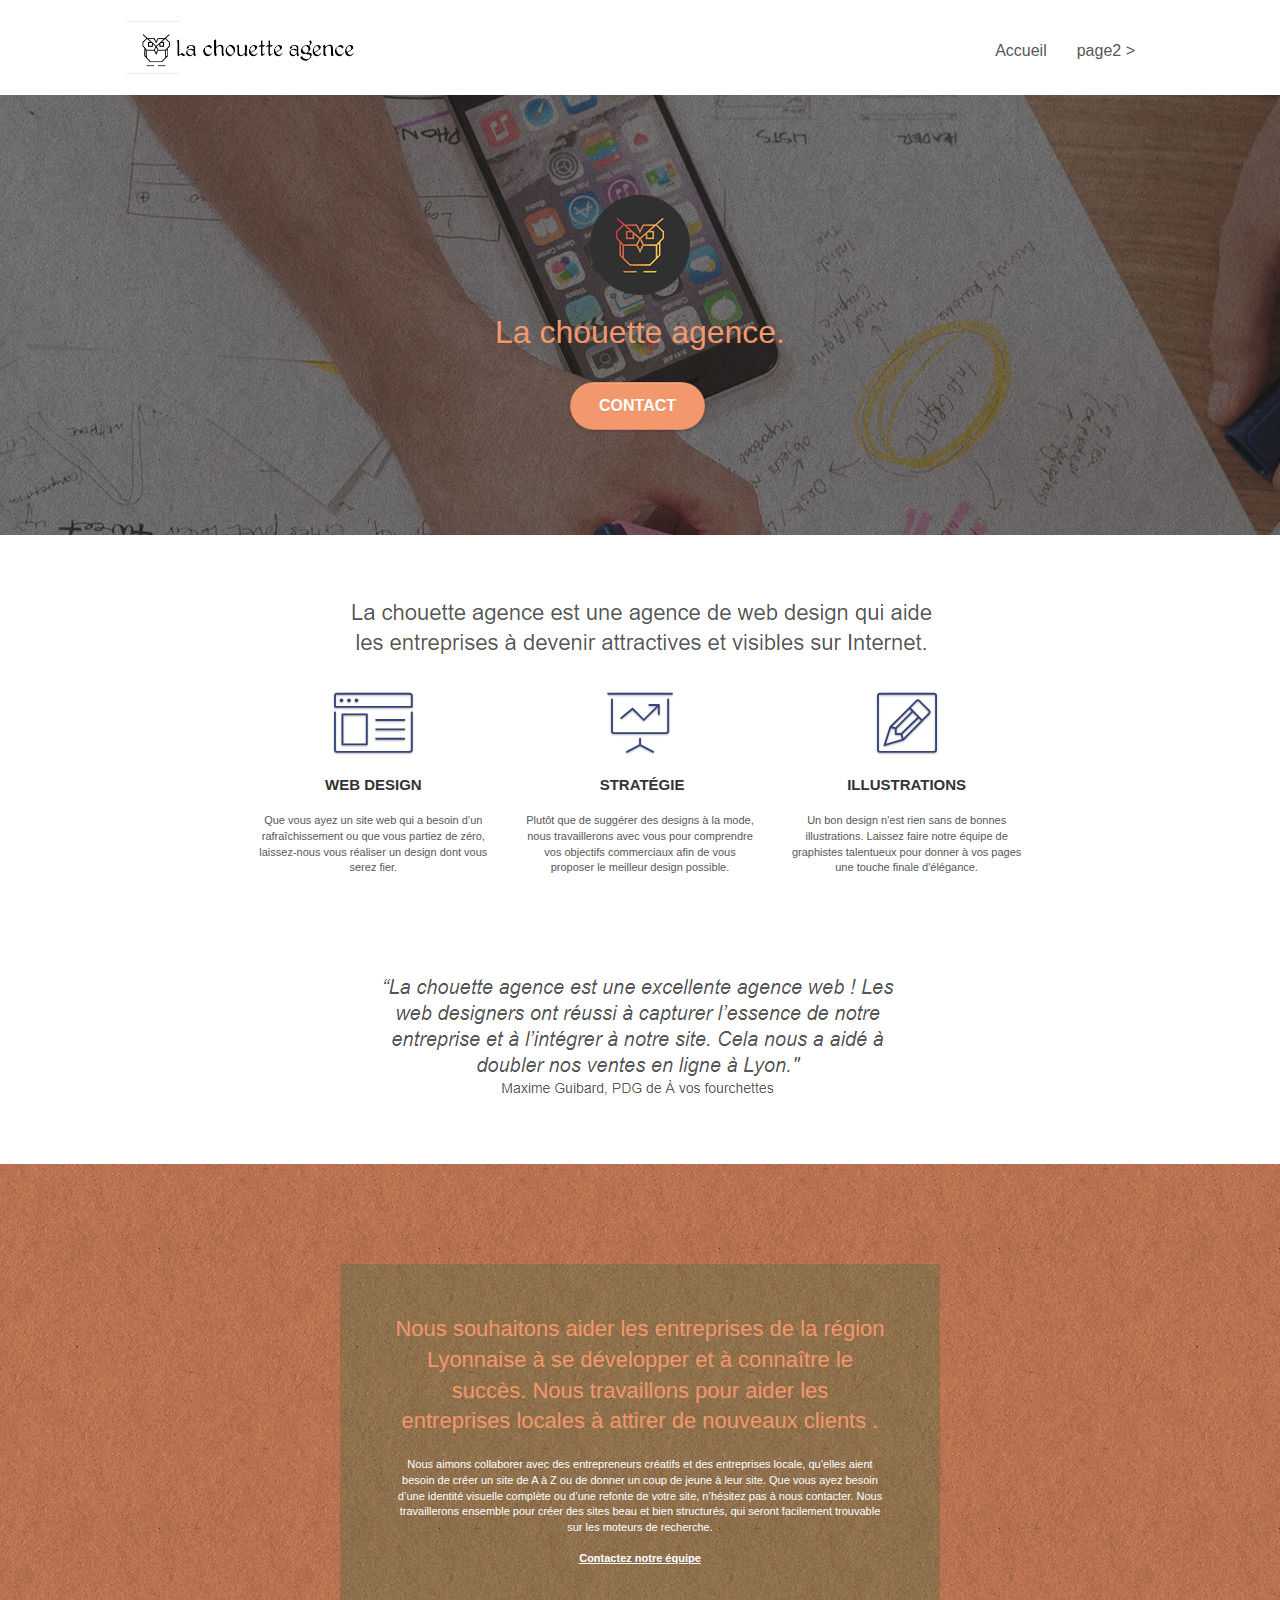
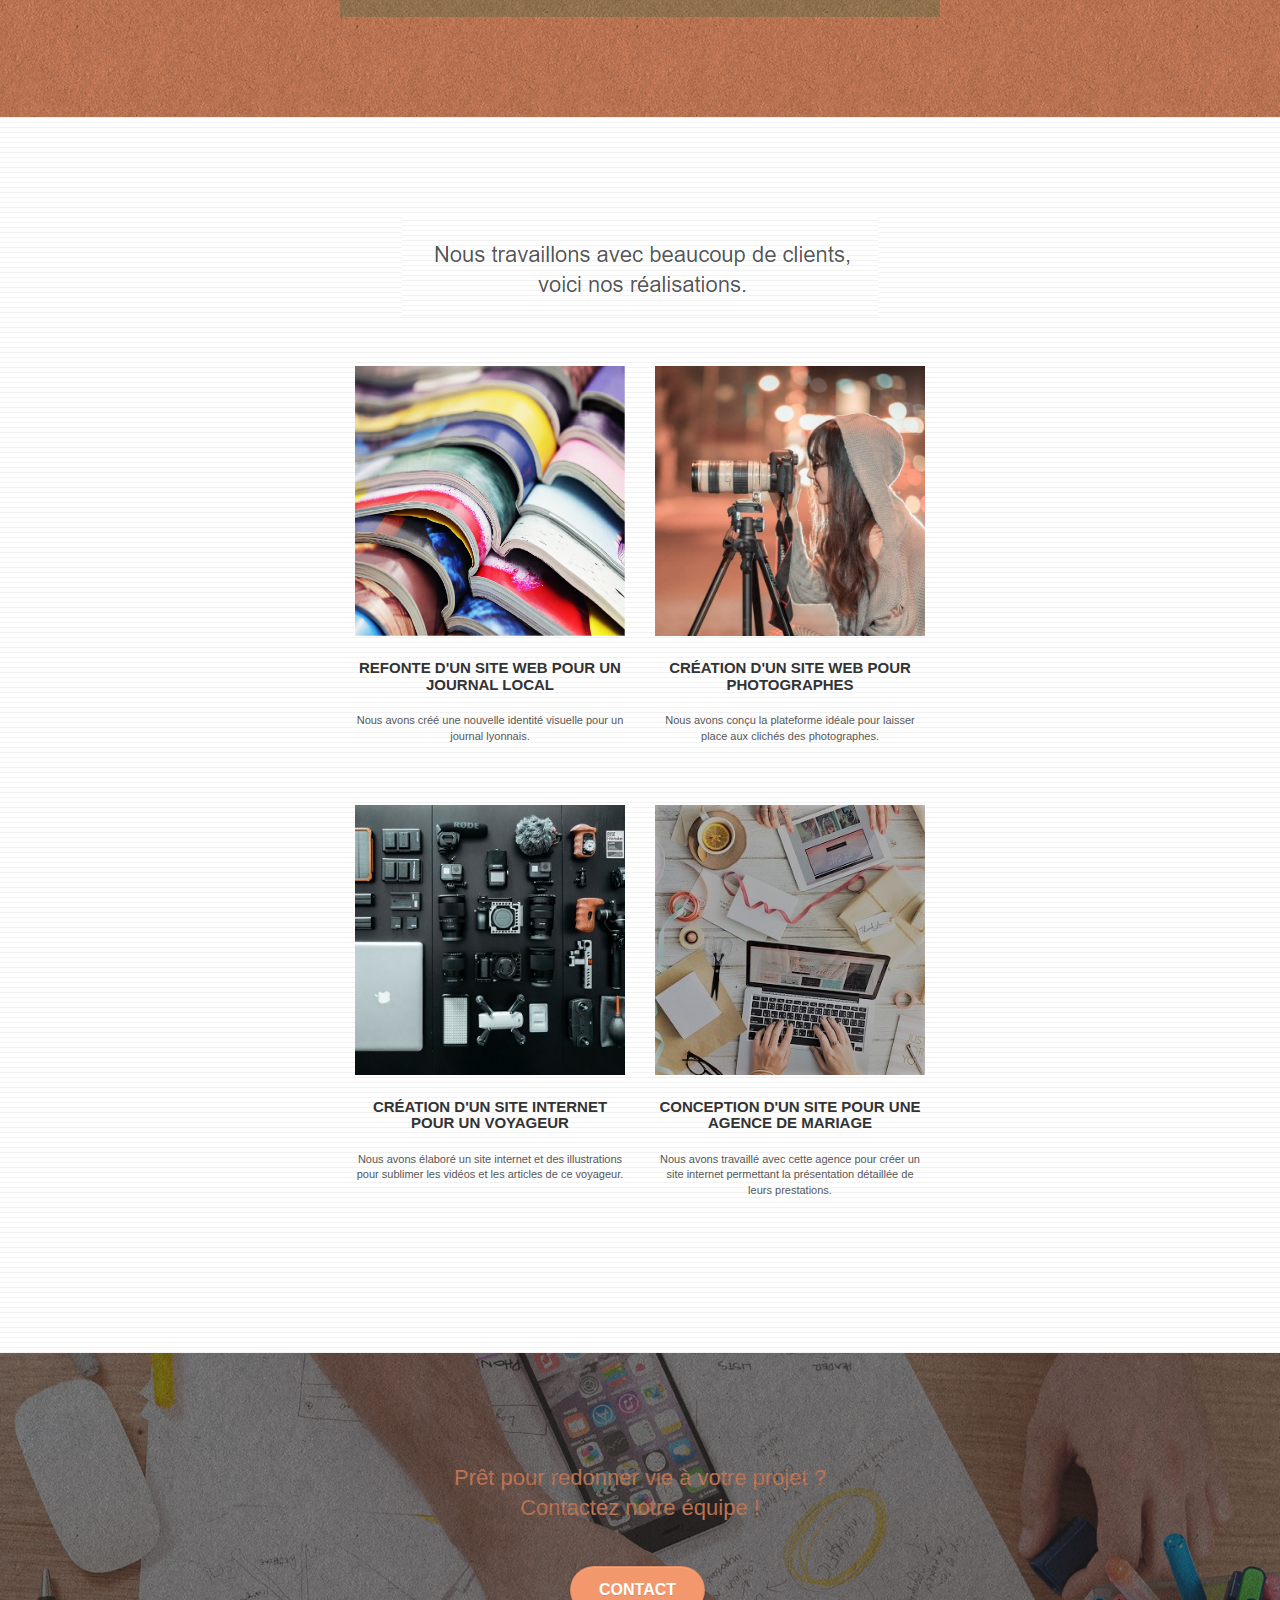
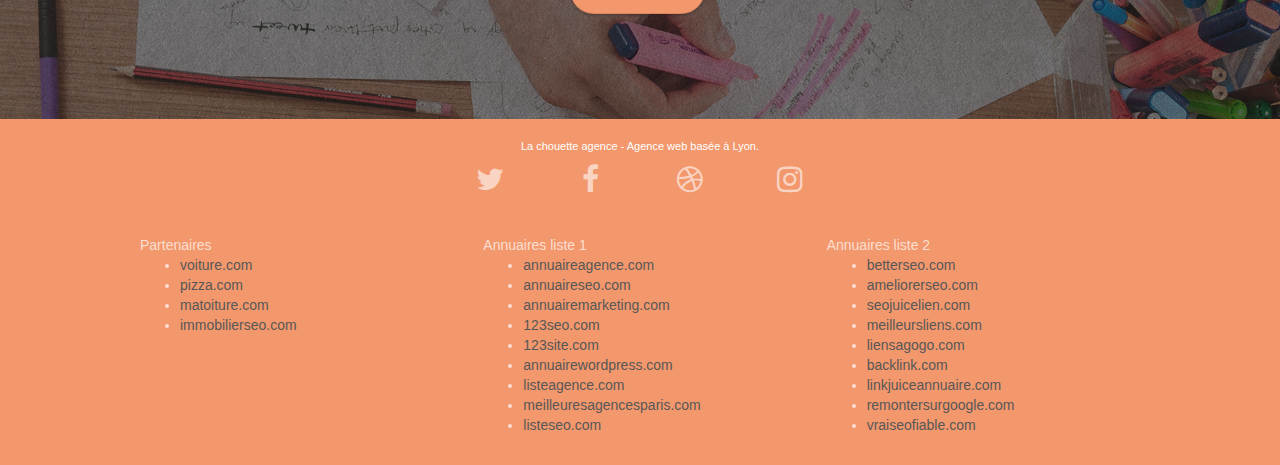
==== index.html @ 8eb80b8b "initial" ====
<!doctype html>
<html lang="Default">
<head>
    <meta charset="utf-8">
    <meta name="keywords" content="seo, google, site web, site internet, agence design paris, agence design, agence design,agence design,agence design,agence design,agence design,agence design,agence design,agence design">
    <meta name="description" content="">
    <meta name="viewport" content="width=device-width, initial-scale=1.0, viewport-fit=cover">
    <link rel="shortcut icon" type="image/png" href="favicon.jpg">
    
	<link rel="stylesheet" type="text/css" href="./css/bootstrap.css">
	<link rel="stylesheet" type="text/css" href="style.css">
	<link rel="stylesheet" type="text/css" href="./css/font-awesome.css">
	<link rel="stylesheet" type="text/css" href="./css/et-line.css">
	
    
	<script src="./js/jquery-2.1.0.js"></script>
	<script src="./js/bootstrap.js"></script>
	<script src="./js/blocs.js"></script>
	<script src="./js/jquery.touchSwipe.js" defer></script>
	<script src="./js/gmaps.js"></script>

    <title>.</title>

    
<!-- Analytics -->
 
<!-- Analytics END -->
    
</head>
<body>
<!-- Principal conteneur -->
<div class="page-container">
    
<!-- bloc-0 -->
<div class="bloc bgc-white l-bloc " id="bloc-0">
	<div class="container bloc-sm">

		<nav class="navbar row">
			<div class="navbar-header">
				<div class="keywords" style="color:#cccccc;font-size:1px;">Agence web à paris, stratégie web, web design, illustrations, design de site web, site web, web, internet, site internet, site</div>
				<a class="navbar-brand" href="index.html"><img src="img/la-chouette-agence.png" alt="paris web design logo agence web meilleure agence" height="40" /></a>
				<div class="keywords" style="color:#cccccc;font-size:1px;">Agence web à paris, stratégie web, web design, illustrations, design de site web, site web, web, internet, site internet, site</div>
				<button id="nav-toggle" type="button" class="ui-navbar-toggle navbar-toggle" data-toggle="collapse" data-target=".navbar-1">
					<span class="sr-only">Toggle navigation</span><span class="icon-bar"></span><span class="icon-bar"></span><span class="icon-bar"></span>
				</button>
			</div>
			<div class="collapse navbar-collapse navbar-1 special-dropdown-nav">
				<ul class="site-navigation nav navbar-nav">
					<li>
						<a href="index.html">Accueil</a>
					</li>
					<li>
					</li>
					<li>
						<a href="page2.html">page2 &gt;</a>
					</li>
				</ul>
			</div>
		</nav>
	</div>
</div>
<!-- bloc-0 END -->

<!-- bloc-1-presentation -->
<div class="bloc bgc-dark-slate-blue bg-banniere d-bloc bg-t-edge bloc-bg-texture texture-paper b-parallax" id="bloc-1-hero">
	<div class="container bloc-lg">
		<div class="row tight-width-whitespace">
			<div class="col-sm-12">
				<img src="img/logo.png" class="center-block image-resize-mode" width="100" alt="La chouette agence, agence web paris, création logo paris" />
				<h1 class="text-center hero-bloc-text tc-white ">
					La chouette agence.
				</h1>
				<div class="text-center">
					<a href="page2.html" class="btn btn-lg btn-clean btn-rd cta-hero btn-atomic-tangerine" id="cta-hero">Contact</a>
				</div>
			</div>
		</div>
	</div>
</div>
<!-- bloc-1-presentation END -->

<!-- bloc-2-services -->
<div class="bloc bgc-white l-bloc" id="bloc-2-services">
	<div class="container bloc-md">
		<div class="row">
			<div class="col-sm-12 text-center">
				<img alt="agence web, agence web paris, web design paris, stratégie web" src="img/title.png" />
			</div>
		</div>
		<div class="row voffset-lg med-width-whitespace">
			<div class="col-sm-4">
				<div class="text-center">
					<span class="et-icon-browser sm-shadow icon-dark-slate-blue icons icon-lg"></span>
				</div>
				<h3 class="mg-md text-center">
					Web design
				</h3>
				<p class="text-center ">
					Que vous ayez un site web qui a besoin d&rsquo;un rafraîchissement ou que vous partiez de zéro, laissez-nous vous réaliser un design dont vous serez fier.
				</p>
			</div>
			<div class="col-sm-4">
				<div class="text-center">
					<span class="et-icon-presentation sm-shadow icon-dark-slate-blue icons icon-lg"></span>
				</div>
				<h3 class="mg-md text-center">
					&nbsp;Stratégie
				</h3>
				<p class="text-center ">
					Plutôt que de suggérer des designs à la mode, nous travaillerons avec vous pour comprendre vos objectifs commerciaux afin de vous proposer le meilleur design possible.<br>
				</p>
			</div>
			<div class="col-sm-4">
				<div class="text-center">
					<span class="et-icon-edit sm-shadow icon-dark-slate-blue icons icon-lg"></span>
				</div>
				<h3 class="mg-md text-center">
					Illustrations
				</h3>
				<p class="text-center ">
					Un bon design n'est rien sans de bonnes illustrations. Laissez faire notre équipe de graphistes talentueux pour donner à vos pages une touche finale d'élégance.
				</p>
			</div>
		</div>
		<div class="row voffset-lg voffset">
			<div class="col-xs-12 col-md-8 col-md-offset-2 text-center">
				<img alt="agence web, agence web paris, web design paris, stratégie web" src="img/citation.png" />

			</div>
		</div>
	</div>
</div>
<!-- bloc-2-services END -->

<!-- bloc-3-what-i-do -->
<div class="bloc tc-white bgc-atomic-tangerine bg-presentation d-bloc bloc-bg-texture texture-paper b-parallax" id="bloc-3-what-i-do">
	<div class="container bloc-lg">
		<div class="row tight-width-whitespace black-background">
			<div class="col-sm-12">
				<h2 class="mg-md text-center tc-white">
					Nous souhaitons aider les entreprises de la région Lyonnaise à se développer et à connaître le succès. Nous travaillons pour aider les entreprises locales à attirer de nouveaux clients .<br>
				</h2>
				<p class="text-center white">
					Nous aimons collaborer avec des entrepreneurs créatifs et des entreprises locale, qu’elles aient besoin de créer un site de A à Z ou de donner un coup de jeune à leur site. Que vous ayez besoin d’une identité visuelle complète ou d’une refonte de votre site, n’hésitez pas à nous contacter. Nous travaillerons ensemble pour créer des sites beau et bien structurés, qui seront facilement trouvable sur les moteurs de recherche. <br><br><a class="ltc-white bold-link" href="page2.html">Contactez notre équipe</a><br>
				</p>
			</div>
		</div>
	</div>
</div>
<!-- bloc-3-what-i-do END -->

<!-- bloc-4-portfolio -->
<div class="bloc bgc-white bg-lines-h2-bg bg-repeat l-bloc" id="bloc-4-portfolio">
	<div class="container bloc-lg">
		<div class="row">
			<div class="col-sm-12 text-center">
				<img alt="agence web, agence web paris, web design paris, stratégie web" src="img/title2.png" />
			</div>
		</div>
		<div class="row tight-width-whitespace portfolio-row">
			<div class="col-sm-6">
				<a href="#" data-lightbox="img/1.jpg" data-gallery-id="gallery-1" data-caption="Refonte d'un site web pour un journal local" data-frame="snapshot-lb"><img src="img/1.jpg" alt="paris web design logo agence web meilleure agence et refonte site web journal" class="img-responsive portfolio-thumb" /></a>
				<h3 class="mg-md text-center">
					Refonte d'un site web pour un journal local
				</h3>
				<p class="text-center">
					Nous avons créé une nouvelle identité visuelle pour un journal lyonnais.
				</p>
			</div>
			<div class="col-sm-6">
				<a href="#" data-lightbox="img/2.jpg" data-gallery-id="gallery-1" data-caption="Création d'un site web pour photographes" data-frame="snapshot-lb"><img src="img/2.jpg" class="img-responsive portfolio-thumb" alt="paris web design logo agence web meilleure agence, Création d'un site web pour photographes" /></a>
				<h3 class="mg-md text-center">
					Création d'un site web pour photographes
				</h3>
				<p class="text-center">
					Nous avons conçu la plateforme idéale pour laisser place aux clichés des photographes.
				</p>
			</div>
		</div>
		<div class="row tight-width-whitespace portfolio-row">
			<div class="col-sm-6">
				<a href="#" data-lightbox="img/3.bmp" data-gallery-id="gallery-1" data-caption="Création d'un site internet pour un voyageur" data-frame="snapshot-lb"><img src="img/3.bmp" class="img-responsive portfolio-thumb" alt="paris web design logo agence web meilleure agence, Création d'un site web pour voyageur"/></a>
				<h3 class="mg-md text-center">
					Création d'un site internet pour un voyageur
				</h3>
				<p class="text-center">
					Nous avons élaboré un site internet et des illustrations pour sublimer les vidéos et les articles de ce voyageur.
				</p>
			</div>
			<div class="col-sm-6">
				<a href="#" data-lightbox="img/4.bmp" data-gallery-id="gallery-1" data-caption="Conception d'un site pour une agence de mariage" data-frame="snapshot-lb"><img src="img/4.bmp" class="img-responsive portfolio-thumb" alt="paris web design logo agence web meilleure agence, Création d'un site web pour agence de mariage" /></a>
				<h3 class="mg-md text-center">
					Conception d'un site pour une agence de mariage
				</h3>
				<p class="text-center">
					Nous avons travaillé avec cette agence pour créer un site internet permettant la présentation détaillée de leurs prestations.
				</p>
			</div>
		</div>
	</div>
</div>
<!-- bloc-4-portfolio END -->

<!-- bloc-5-cta -->
<div class="bloc bgc-dark-slate-blue bg-banniere d-bloc bloc-bg-texture texture-paper" id="bloc-5-cta">
	<div class="container bloc-lg">
		<div class="row">
			<h2 class="mg-md text-center tc-white">
				Prêt pour redonner vie à votre projet ?<br>Contactez notre équipe !
			</h2>
			<div class="col-sm-12 text-center">
				<a href="page2.html" class="btn btn-atomic-tangerine btn-clean btn-rd btn-lg cta-hero">Contact</a>
			</div>
		</div>
	</div>
</div>
<!-- bloc-5-cta END -->

<!-- Footer - bloc-8 -->
<div class="bloc bgc-atomic-tangerine d-bloc" id="bloc-8">
	<div class="container bloc-sm">
		<div class="row">
			<div class="col-sm-12">
				<p class="text-center white">
					La chouette agence - Agence web basée à Lyon.<br>
				</p>
				<div class="row row-no-gutters social">
					<div class="col-sm-3">
						<div class="text-center">
							<a class="social" href="index.html"><span class="fa fa-twitter icon-md"></span></a>
						</div>
					</div>
					<div class="col-sm-3">
						<div class="text-center">
							<a class="social" href="index.html"><span class="fa fa-facebook icon-md"></span></a>
						</div>
					</div>
					<div class="col-sm-3">
						<div class="text-center">
							<a class="social" href="index.html"><span class="fa fa-dribbble icon-md"></span></a>
						</div>
					</div>
					<div class="col-sm-3">
						<div class="text-center">
							<a class="social" href="index.html"><span class="fa fa-instagram icon-md"></span></a>
						</div>
					</div>
					<div class="keywords" style="color:#F3976C;">Agence web à paris, stratégie web, web design, illustrations, design de site web, site web, web, internet, site internet, site</div>
				</div>
				<div class="row">
					<div class="col-sm-4">
						Partenaires
							<ul>
								<li><a href="voiture.com">voiture.com</a></li>
								<li><a href="pizza.com">pizza.com</a></li>
								<li><a href="matoiture.com">matoiture.com</a></li>
								<li><a href="immobilierseo.com">immobilierseo.com</a></li>
							</ul>		
					</div>
					<div class="col-sm-4">
						Annuaires liste 1
						<ul>
							<li><a href="annuaireagence.com">annuaireagence.com</a></li>
							<li><a href="annuaireseo.com">annuaireseo.com</a></li>
							<li><a href="annuairemarketing.com">annuairemarketing.com</a></li>
							<li><a href="123seoture.com">123seo.com</a></li>
							<li><a href="123site.com">123site.com</a></li>
							<li><a href="annuairewordpress.com">annuairewordpress.com</a></li>
							<li><a href="listeagence.com">listeagence.com</a></li>
							<li><a href="meilleuresagencesparis.com">meilleuresagencesparis.com</a></li>
							<li><a href="listeseo.com">listeseo.com</a></li>
						</ul>
					</div>
					<div class="col-sm-4">
						Annuaires liste 2
						<ul>
							<li><a href="betterseo.com">betterseo.com</a></li>
							<li><a href="ameliorerseo.com">ameliorerseo.com</a></li>
							<li><a href="seojuicelien.com">seojuicelien.com</a></li>
							<li><a href="meilleursliens.com">meilleursliens.com</a></li>
							<li><a href="liensagogo.com">liensagogo.com</a></li>
							<li><a href="backlink.com">backlink.com</a></li>
							<li><a href="linkjuiceannuaire.com">linkjuiceannuaire.com</a></li>
							<li><a href="remontersurgoogle.com">remontersurgoogle.com</a></li>
							<li><a href="vraiseofiable.com">vraiseofiable.com</a></li>
						</ul>
					</div>
				</div>
			</div>
		</div>
	</div>
</div>
<!-- Footer - bloc-8 END -->

</div>
<!-- Principal conteneur END -->
    

</body>
</html>
---- style.css ----
body {
    margin: 0;
    padding: 0;
    background: #FFF;
    overflow-x: hidden;
    -webkit-font-smoothing: antialiased;
    -moz-osx-font-smoothing: grayscale;
}

a,
button {
    transition: all .3s ease-in-out;
    outline: none!important;
}

a:hover {
    text-decoration: none;
    cursor: pointer;
}

#page-loading-blocs-notifaction {
    position: fixed;
    top: 0;
    bottom: 0;
    width: 100%;
    z-index: 100000;
    background: #FFFFFF url("img/pageload-spinner.gif") no-repeat center center;
}

.bloc {
    width: 100%;
    clear: both;
    background: 50% 50% no-repeat;
    padding: 0 50px;
    -webkit-background-size: cover;
    -moz-background-size: cover;
    -o-background-size: cover;
    background-size: cover;
    position: relative;
}

.bloc .container {
    padding-left: 0;
    padding-right: 0;
}

.bloc-lg {
    padding: 100px 50px;
}

.bloc-md {
    padding: 50px;
}

.bloc-sm {
    padding: 20px 50px;
}

.bg-center,
.bg-l-edge,
.bg-r-edge,
.bg-t-edge,
.bg-b-edge,
.bg-tl-edge,
.bg-bl-edge,
.bg-tr-edge,
.bg-br-edge,
.bg-repeat {
    -webkit-background-size: auto!important;
    -moz-background-size: auto!important;
    -o-background-size: auto!important;
    background-size: auto!important;
}

.bg-repeat {
    background: repeat;
}

.bg-t-edge {
    background: top no-repeat;
}

.bloc-bg-texture::before {
    content: "";
    background-size: 2px 2px;
    position: absolute;
    top: 0;
    bottom: 0;
    left: 0;
    right: 0;
}

.texture-paper::before {
    background: url("img/texture-paper.png");
    background-size: 280px 280px;
}

.b-parallax {
    background-attachment: fixed;
}

.d-bloc {
    color: rgba(255, 255, 255, .7);
}

.d-bloc button:hover {
    color: rgba(255, 255, 255, .9);
}

.d-bloc .icon-round,
.d-bloc .icon-square,
.d-bloc .icon-rounded,
.d-bloc .icon-semi-rounded-a,
.d-bloc .icon-semi-rounded-b {
    border-color: rgba(255, 255, 255, .9);
}

.d-bloc .divider-h span {
    border-color: rgba(255, 255, 255, .2);
}

.d-bloc .a-btn,
.d-bloc .navbar a,
.d-bloc .navbar-brand,
.d-bloc a .icon-sm,
.d-bloc a .icon-md,
.d-bloc a .icon-lg,
.d-bloc a .icon-xl,
.d-bloc h1 a,
.d-bloc h2 a,
.d-bloc h3 a,
.d-bloc h4 a,
.d-bloc h5 a,
.d-bloc h6 a,
.d-bloc p a {
    color: rgba(255, 255, 255, .6);
}

.d-bloc .a-btn:hover,
.d-bloc .navbar a:hover,
.d-bloc .navbar-brand:hover,
.d-bloc a:hover .icon-sm,
.d-bloc a:hover .icon-md,
.d-bloc a:hover .icon-lg,
.d-bloc a:hover .icon-xl,
.d-bloc h1 a:hover,
.d-bloc h2 a:hover,
.d-bloc h3 a:hover,
.d-bloc h4 a:hover,
.d-bloc h5 a:hover,
.d-bloc h6 a:hover,
.d-bloc p a:hover {
    color: rgba(255, 255, 255, 1);
}

.d-bloc .navbar-toggle .icon-bar {
    background: rgba(255, 255, 255, 1);
}

.d-bloc .btn-wire,
.d-bloc .btn-wire:hover {
    color: rgba(255, 255, 255, 1);
    border-color: rgba(255, 255, 255, 1);
}

.d-bloc .panel {
    color: rgba(0, 0, 0, .5);
}

.d-bloc .panel button:hover {
    color: rgba(0, 0, 0, .7);
}

.d-bloc .panel icon {
    border-color: rgba(0, 0, 0, .7);
}

.d-bloc .panel .divider-h span {
    border-color: rgba(0, 0, 0, .1);
}

.d-bloc .panel .a-btn {
    color: rgba(0, 0, 0, .6);
}

.d-bloc .panel .a-btn:hover {
    color: rgba(0, 0, 0, 1);
}

.d-bloc .panel .btn-wire,
.d-bloc .panel .btn-wire:hover {
    color: rgba(0, 0, 0, .7);
    border-color: rgba(0, 0, 0, .3);
}

.d-bloc .panel,
.l-bloc {
    color: rgba(0, 0, 0, .5);
}

.d-bloc .panel button:hover,
.l-bloc button:hover {
    color: rgba(0, 0, 0, .7);
}

.l-bloc .icon-round,
.l-bloc .icon-square,
.l-bloc .icon-rounded,
.l-bloc .icon-semi-rounded-a,
.l-bloc .icon-semi-rounded-b {
    border-color: rgba(0, 0, 0, .7);
}

.d-bloc .panel .divider-h span,
.l-bloc .divider-h span {
    border-color: rgba(0, 0, 0, .1);
}

.d-bloc .panel .a-btn,
.l-bloc .a-btn,
.l-bloc .navbar a,
.l-bloc .navbar-brand,
.l-bloc a .icon-sm,
.l-bloc a .icon-md,
.l-bloc a .icon-lg,
.l-bloc a .icon-xl,
.l-bloc h1 a,
.l-bloc h2 a,
.l-bloc h3 a,
.l-bloc h4 a,
.l-bloc h5 a,
.l-bloc h6 a,
.l-bloc p a {
    color: rgba(0, 0, 0, .6);
}

.d-bloc .panel .a-btn:hover,
.l-bloc .a-btn:hover,
.l-bloc .navbar a:hover,
.l-bloc .navbar-brand:hover,
.l-bloc a:hover .icon-sm,
.l-bloc a:hover .icon-md,
.l-bloc a:hover .icon-lg,
.l-bloc a:hover .icon-xl,
.l-bloc h1 a:hover,
.l-bloc h2 a:hover,
.l-bloc h3 a:hover,
.l-bloc h4 a:hover,
.l-bloc h5 a:hover,
.l-bloc h6 a:hover,
.l-bloc p a:hover {
    color: rgba(0, 0, 0, 1);
}

.l-bloc .navbar-toggle .icon-bar {
    color: rgba(0, 0, 0, .6);
}

.d-bloc .panel .btn-wire,
.d-bloc .panel .btn-wire:hover,
.l-bloc .btn-wire,
.l-bloc .btn-wire:hover {
    color: rgba(0, 0, 0, .7);
    border-color: rgba(0, 0, 0, .3);
}

.voffset {
    margin-top: 30px;
}

.voffset-lg {
    margin-top: 80px;
}

.row-no-gutters {
    margin-right: 0;
    margin-left: 0;
}

.row.row-no-gutters > [class^="col-"],
.row.row-no-gutters > [class*=" col-"] {
    padding-right: 0;
    padding-left: 0;
}

#bloc-1-hero h1 {
    font-size: 32px;
}

.navbar {
    margin-bottom: 0;
    z-index: 1;
}

.navbar-brand {
    height: auto;
    padding: 3px 15px;
    font-size: 25px;
    font-weight: normal;
    font-weight: 600;
    line-height: 44px;
}

.navbar-brand img {
    max-height: 200px;
    margin: 0 5px 0 0;
    display: inline;
}

.navbar-brand img[src$=svg] {
    min-width: 100px;
}

.nav-center .navbar-brand img {
    margin: 0;
}

.navbar .nav {
    padding-top: 2px;
    margin-right: -16px;
    float: right;
    z-index: 1;
}

.nav > li {
    float: left;
    margin-top: 4px;
    font-size: 16px;
}

.navbar-nav .open .dropdown-menu > li > a {
    text-align: inherit;
}

.nav > li a:hover,
.nav > li a:focus {
    background: transparent;
}

.navbar-toggle {
    margin: 10px 10px 0 0;
    border: 0px;
}

.navbar-toggle:hover {
    background: transparent!important;
}

.navbar-toggle .icon-bar {
    background-color: rgba(0, 0, 0, .5);
    width: 26px;
}

.nav-invert .navbar .nav {
    float: left;
}

.nav-invert .navbar-header,
.nav-invert .navbar-brand {
    float: right;
    position: relative;
    z-index: 2;
}

@media (min-width: 768px) {
    .site-navigation {
        position: absolute;
        top: 50%;
        right: 20px;
        transform: translate(0, -50%);
        -webkit-transform: translateY(-50%);
    }
    .nav > li .dropdown-menu a,
    .nav > li .dropdown-menu a:hover {
        color: #484848;
    }
    .nav-invert .site-navigation {
        left: 0;
        right: 0;
    }
    .nav-center {
        text-align: center;
    }
    .nav-center .navbar-header {
        width: 100%;
    }
    .nav-center .navbar-header,
    .nav-center .navbar-brand,
    .nav-center .nav > li {
        float: none;
        display: inline-block;
    }
    .nav-center .site-navigation {
        position: relative;
        width: 100%;
        right: 0;
        margin-right: 0px;
        margin-top: 20px;
    }
    .nav-center.mini-nav .navbar-toggle {
        float: none;
        margin: 10px auto 0;
    }
}

.nav > li > .dropdown a {
    background: none!important;
    display: block;
    padding: 14px 15px;
}

nav .caret {
    margin: 0 5px;
}

.dropdown-menu .dropdown-menu {
    top: -8px;
    left: 100%;
}

.dropdown-menu .dropmenu-flow-right {
    top: 100%;
    left: 0;
    margin-left: -1px;
    border-top-left-radius: 0;
    border-top-right-radius: 0;
}

.dropdown-menu .dropdown span {
    border: 4px solid black;
    border-top-color: transparent;
    border-right-color: transparent;
    border-bottom-color: transparent;
    margin: 6px -5px 0 0!important;
    float: right;
}

.mg-md {
    margin-top: 10px;
    margin-bottom: 20px;
}

.mg-lg {
    margin-top: 10px;
    margin-bottom: 40px;
}

.btn {
    margin: 0 5px 5px 0;
}

.btn.pull-right {
    margin: 0 0 5px 5px;
}

.btn-d,
.btn-d:hover,
.btn-d:focus {
    color: #FFF;
    background: rgba(0, 0, 0, .3);
}

button {
    outline: none!important;
}

.btn-rd {
    border-radius: 40px;
}

.btn-clean {
    border: 1px solid rgba(0, 0, 0, .08);
    border-bottom-color: rgba(0, 0, 0, .1);
    text-shadow: 0 1px 0 rgba(0, 0, 1, .1);
    box-shadow: 0 1px 3px rgba(0, 0, 1, .25), inset 0 1px 0 0 rgba(255, 255, 255, .15);
}

.icon-md {
    font-size: 30px!important;
}

.icon-lg {
    font-size: 60px!important;
}

.sm-shadow {
    text-shadow: 0 1px 2px rgba(0, 0, 0, .3);
}

.panel-sq,
.panel-sq .panel-heading,
.panel-sq .panel-footer {
    border-radius: 0;
}

.panel-rd {
    border-radius: 30px;
}

.panel-rd .panel-heading {
    border-radius: 29px 29px 0 0;
}

.panel-rd .panel-footer {
    border-radius: 0 0 29px 29px;
}

.form-control {
    border-color: rgba(0, 0, 0, .1);
    box-shadow: none;
}

.scrollToTop {
    width: 40px;
    height: 40px;
    position: fixed;
    bottom: 20px;
    right: 20px;
    opacity: 0;
    z-index: 500;
    transition: all .3s ease-in-out;
}

.scrollToTop span {
    margin-top: 6px;
}

.showScrollTop {
    font-size: 14px;
    opacity: 1;
}

a[data-lightbox] {
    position: relative;
    display: block;
    text-align: center;
}

a[data-lightbox]:hover::before {
    content: "+";
    font-family: "HelveticaNeue-Light", "Helvetica Neue Light", "Helvetica Neue", Helvetica, Arial;
    font-size: 32px;
    width: 50px;
    height: 50px;
    margin-left: -25px;
    border-radius: 50%;
    background: rgba(0, 0, 0, .6);
    color: #FFF;
    font-weight: 100;
    z-index: 1;
    position: absolute;
    top: 50%;
    transform: translateY(-50%);
    -webkit-transform: translateY(-50%);
}

a[data-lightbox]:hover img {
    opacity: 0.6;
    -webkit-animation-fill-mode: none;
    animation-fill-mode: none;
}

#lightbox-modal {
    display: flex;
    align-items: center;
}

#lightbox-modal .modal-dialog {
    width: 90%;
    max-width: 900px;
    margin: 0 auto 0;
}

#lightbox-modal .modal-dialog img {
    max-height: 90vh;
    margin: 0 auto;
}

.lightbox-caption {
    padding: 20px;
    color: #FFF;
    background: rgba(0, 0, 0, .5);
    position: absolute;
    left: 15px;
    right: 15px;
    bottom: 5px;
}

.close-lightbox {
    color: #FFF;
    font-size: 30px;
    position: absolute;
    top: 20px;
    right: 20px;
    z-index: 20;
    background: rgba(0, 0, 0, .5);
    border: none;
    line-height: 30px;
    padding: 0 9px 5px;
    opacity: 0.3;
}

.close-lightbox:hover,
.next-lightbox:hover,
.prev-lightbox:hover {
    opacity: 1.0;
    color: #FFF;
}

.next-lightbox,
.prev-lightbox {
    font-size: 20px;
    color: rgba(255, 255, 255, .9);
    background: rgba(0, 0, 0, .5);
    transition: all .2s ease-in-out;
    position: absolute;
    top: 45%;
    z-index: 1;
    opacity: 0.4;
}

.next-lightbox {
    padding: 6px 8px 1px 13px;
    right: 25px;
}

.prev-lightbox {
    padding: 6px 13px 1px 10px;
    left: 25px;
}

.snapshot-lb .modal-body {
    padding-bottom: 45px;
}

.snapshot-lb .lightbox-caption {
    padding: 0;
    color: rgba(0, 0, 0, .5);
    background: none;
}

h1,
h2,
h3,
h4,
h5,
h6,
p,
label,
.btn,
a {
    font-family: "helvetica";
    font-weight: 400;
    color: #575757!important;
}

.container {
    max-width: 1000px;
}

.hero-bloc-text {
    font-size: 38px;
}

.hero-bloc-text-sub {
    font-size: 36px;
}

.statement-bloc-text {
    line-height: 26px;
    font-style: italic;
    font-size: 20px;
    text-align: center;
    font-weight: lighter;
    max-width: 520px;
    margin: auto auto auto auto;
}

p {
    font-size: 11px;
}

.tight-width-whitespace {
    max-width: 600px;
    margin: auto auto auto auto;
}

.h1 {
    font-size: 20px;
    font-family: "Open Sans";
}

.cta-hero {
    margin-top: 22px;
    color: #FFFFFF!important;
    text-transform: uppercase;
    padding: 12px 28px 12px 28px;
    font-size: 16px;
    font-weight: 700;
}

.social {
    max-width: 400px;
    margin: auto auto auto auto;
}

h2 {
    font-size: 22px;
    line-height: 1.4em;
}

h3 {
    font-size: 15px;
    text-transform: uppercase;
    font-weight: 700;
    color: #333333!important;
}

.med-width-whitespace {
    max-width: 800px;
    margin: auto auto auto auto;
    box-shadow: 0px 0px 0px #000000;
}

h1 {
    color: #333333!important;
}

h4 {
    color: #333333!important;
}

.icons {
    margin-bottom: 14px;
    margin-top: 24px;
}

.white {
    color: #FFFFFF!important;
}

.portfolio-thumb {
    margin-bottom: 24px;
}

.portfolio-row {
    margin-bottom: 44px;
    margin-top: 50px;
}

.avatar {
    box-shadow: 0px 4px 9px rgba(0, 0, 0, 0.3);
}

.black-background {
    background-color: rgba(165, 147, 99, 0.7);
    padding: 40px 40px 40px 40px;
}

.bold-link {
    font-weight: 900;
    text-decoration: underline!important;
}

.bgc-white {
    background-color: #FFFFFF;
}

.bgc-dark-slate-blue {
    background-color: #364577;
}

.bgc-atomic-tangerine {
    background-color: #F3976C;
}

.tc-white {
    color: #F3976C!important;
}

.btn-atomic-tangerine {
    background: #F3976C;
    color: #FFFFFF!important;
}

.btn-atomic-tangerine:hover {
    background: #c27956!important;
    color: #FFFFFF!important;
}

.ltc-white {
    color: #FFFFFF!important;
}

.ltc-white:hover {
    color: #cccccc!important;
}

.ltc-atomic-tangerine {
    color: #F3976C!important;
}

.ltc-atomic-tangerine:hover {
    color: #c27956!important;
}

.icon-dark-slate-blue {
    color: #364577!important;
    border-color: #364577!important;
}

.bg-dots-bg {
    background-image: url("img/dots-bg.png");
}

.bg-lines-h2-bg {
    background-image: url("img/lines-h2-bg.png");
}

.bg-banniere {
    background-image: url("img/la-chouette-agence-banniere.jpg");
}

.bg-presentation {
    background-image: url("img/image-de-presentation.bmp");
}

@media (max-width: 1024px) {
    .bloc {
        padding-left: 20px;
        padding-right: 20px;
    }
    .bloc.full-width-bloc,
    .bloc-tile-2.full-width-bloc .container,
    .bloc-tile-3.full-width-bloc .container,
    .bloc-tile-4.full-width-bloc .container {
        padding-left: 0;
        padding-right: 0;
    }
}

@media (max-width: 992px) and (min-width: 768px) {
    .navbar .nav {
        max-width: 80%
    }
    .nav-center.navbar .nav {
        max-width: 100%
    }
}

@media only screen and (min-device-width: 768px) and (max-device-width: 1024px) and (orientation: landscape) {
    .b-parallax {
        background-attachment: scroll;
    }
}

@media only screen and (min-device-width: 1024px) and (max-device-width: 1366px) and (-webkit-min-device-pixel-ratio: 1.5) {
    .b-parallax {
        background-attachment: scroll;
    }
}

@media (max-width: 991px) {
    .container {
        width: 100%;
    }
    .b-parallax {
        background-attachment: scroll;
    }
    .page-container,
    #hero-bloc {
        overflow-x: hidden;
        position: relative;
    }
    .bloc {
        padding-left: constant(safe-area-inset-left);
        padding-right: constant(safe-area-inset-right);
    }
    .bloc-group,
    .bloc-group .bloc {
        display: block;
        width: 100%;
    }
    .bloc-fill-screen .fill-bloc-top-edge,
    .bloc-fill-screen .fill-bloc-bottom-edge {
        padding: 0 20px;
        padding-left: constant(safe-area-inset-left);
        padding-right: constant(safe-area-inset-right);
    }
}

@media (max-width: 767px) {
    .page-container {
        overflow-x: hidden;
        position: relative;
    }
    h1,
    h2,
    h3,
    h4,
    h5,
    h6,
    p,
    #disqus_thread {
        padding-left: 10px!important;
        padding-right: 10px!important;
    }
    .b-parallax {
        background-attachment: scroll;
    }
    .navbar .nav {
        padding-top: 0;
        border-top: 1px solid rgba(0, 0, 0, .2);
        float: none!important;
    }
    .navbar.row {
        margin-left: 0;
        margin-right: 0;
    }
    .site-navigation {
        position: inherit;
        transform: none;
        -webkit-transform: none;
        -ms-transform: none;
    }
    .nav > li {
        margin-top: 0;
        border-bottom: 1px solid rgba(0, 0, 0, .1);
        background: rgba(0, 0, 0, .05);
        text-align: left;
        padding-left: 15px;
        width: 100%;
    }
    .nav > li:hover {
        background: rgba(0, 0, 0, .08);
    }
    .dropdown .dropdown a .caret {
        float: none;
        margin: 5px 0 0 10px!important;
        border: 4px solid black;
        border-bottom-color: transparent;
        border-right-color: transparent;
        border-left-color: transparent;
    }
    #hero-bloc .navbar .nav {
        background: rgba(0, 0, 0, .8);
    }
    #hero-bloc .navbar .nav a {
        color: rgba(255, 255, 255, .6);
    }
    .hero {
        padding: 50px 0;
    }
    .hero-nav {
        left: -1px;
        right: -1px;
    }
    .navbar-collapse {
        padding: 0;
        overflow-x: hidden;
        -webkit-box-shadow: none;
        box-shadow: none;
    }
    .navbar-brand img {
        max-height: 40px;
        width: auto;
    }
    .nav-invert .navbar-header {
        float: none;
        width: 100%;
    }
    .nav-invert .navbar-toggle {
        float: left;
        margin-left: 10px;
    }
    .bloc {
        padding-left: 0;
        padding-right: 0;
    }
    .bloc-xxl,
    .bloc-xl,
    .bloc-lg {
        padding: 40px 0;
    }
    .bloc-sm,
    .bloc-md {
        padding-left: 0;
        padding-right: 0;
    }
    .bloc-tile-2 .container,
    .bloc-tile-3 .container,
    .bloc-tile-4 .container,
    .bloc-fill-screen .fill-bloc-top-edge,
    .bloc-fill-screen .fill-bloc-bottom-edge {
        padding-left: 0;
        padding-right: 0;
    }
    .a-block {
        padding: 0 10px;
    }
    .btn-dwn {
        display: none;
    }
    .voffset {
        margin-top: 5px;
    }
    .voffset-md {
        margin-top: 20px;
    }
    .voffset-lg {
        margin-top: 30px;
    }
    form {
        padding: 5px;
    }
    .close-lightbox {
        display: inline-block;
    }
    .blocsapp-device-iphone5 {
        background-size: 216px 425px;
        padding-top: 60px;
        width: 216px;
        height: 425px;
    }
    .blocsapp-device-iphone5 img {
        width: 180px;
        height: 320px;
    }
}

@media (max-width: 400px) {
    .bloc {
        padding-left: 0;
        padding-right: 0;
    }
}

@media (max-width: 767px) {
    .bloc-mob-center-text {
        text-align: center;
    }
}
---- css/et-line.css ----
@font-face {
    font-family: et-line;
    src: url(../fonts/et-line.eot);
    src: url(../fonts/et-line.eot?#iefix) format('embedded-opentype'), url(../fonts/et-line.woff) format('woff'), url(../fonts/et-line.ttf) format('truetype'), url(../fonts/et-line.svg#et-line) format('svg');
    font-weight: 400;
    font-style: normal
}

.et-icon-adjustments,
.et-icon-alarmclock,
.et-icon-anchor,
.et-icon-aperture,
.et-icon-attachment,
.et-icon-bargraph,
.et-icon-basket,
.et-icon-beaker,
.et-icon-bike,
.et-icon-book-open,
.et-icon-briefcase,
.et-icon-browser,
.et-icon-calendar,
.et-icon-camera,
.et-icon-caution,
.et-icon-chat,
.et-icon-circle-compass,
.et-icon-clipboard,
.et-icon-clock,
.et-icon-cloud,
.et-icon-compass,
.et-icon-desktop,
.et-icon-dial,
.et-icon-document,
.et-icon-documents,
.et-icon-download,
.et-icon-dribbble,
.et-icon-edit,
.et-icon-envelope,
.et-icon-expand,
.et-icon-facebook,
.et-icon-flag,
.et-icon-focus,
.et-icon-gears,
.et-icon-genius,
.et-icon-gift,
.et-icon-global,
.et-icon-globe,
.et-icon-googleplus,
.et-icon-grid,
.et-icon-happy,
.et-icon-hazardous,
.et-icon-heart,
.et-icon-hotairballoon,
.et-icon-hourglass,
.et-icon-key,
.et-icon-laptop,
.et-icon-layers,
.et-icon-lifesaver,
.et-icon-lightbulb,
.et-icon-linegraph,
.et-icon-linkedin,
.et-icon-lock,
.et-icon-magnifying-glass,
.et-icon-map,
.et-icon-map-pin,
.et-icon-megaphone,
.et-icon-mic,
.et-icon-mobile,
.et-icon-newspaper,
.et-icon-notebook,
.et-icon-paintbrush,
.et-icon-paperclip,
.et-icon-pencil,
.et-icon-phone,
.et-icon-picture,
.et-icon-pictures,
.et-icon-piechart,
.et-icon-presentation,
.et-icon-pricetags,
.et-icon-printer,
.et-icon-profile-female,
.et-icon-profile-male,
.et-icon-puzzle,
.et-icon-quote,
.et-icon-recycle,
.et-icon-refresh,
.et-icon-ribbon,
.et-icon-rss,
.et-icon-sad,
.et-icon-scissors,
.et-icon-scope,
.et-icon-search,
.et-icon-shield,
.et-icon-speedometer,
.et-icon-strategy,
.et-icon-streetsign,
.et-icon-tablet,
.et-icon-target,
.et-icon-telescope,
.et-icon-toolbox,
.et-icon-tools,
.et-icon-tools-2,
.et-icon-trophy,
.et-icon-tumblr,
.et-icon-twitter,
.et-icon-upload,
.et-icon-video,
.et-icon-wallet,
.et-icon-wine {
    font-family: et-line;
    speak: none;
    font-style: normal;
    font-weight: 400;
    font-variant: normal;
    text-transform: none;
    line-height: 1;
    -webkit-font-smoothing: antialiased;
    -moz-osx-font-smoothing: grayscale;
    display: inline-block
}

.et-icon-mobile:before {
    content: "\e000"
}

.et-icon-laptop:before {
    content: "\e001"
}

.et-icon-desktop:before {
    content: "\e002"
}

.et-icon-tablet:before {
    content: "\e003"
}

.et-icon-phone:before {
    content: "\e004"
}

.et-icon-document:before {
    content: "\e005"
}

.et-icon-documents:before {
    content: "\e006"
}

.et-icon-search:before {
    content: "\e007"
}

.et-icon-clipboard:before {
    content: "\e008"
}

.et-icon-newspaper:before {
    content: "\e009"
}

.et-icon-notebook:before {
    content: "\e00a"
}

.et-icon-book-open:before {
    content: "\e00b"
}

.et-icon-browser:before {
    content: "\e00c"
}

.et-icon-calendar:before {
    content: "\e00d"
}

.et-icon-presentation:before {
    content: "\e00e"
}

.et-icon-picture:before {
    content: "\e00f"
}

.et-icon-pictures:before {
    content: "\e010"
}

.et-icon-video:before {
    content: "\e011"
}

.et-icon-camera:before {
    content: "\e012"
}

.et-icon-printer:before {
    content: "\e013"
}

.et-icon-toolbox:before {
    content: "\e014"
}

.et-icon-briefcase:before {
    content: "\e015"
}

.et-icon-wallet:before {
    content: "\e016"
}

.et-icon-gift:before {
    content: "\e017"
}

.et-icon-bargraph:before {
    content: "\e018"
}

.et-icon-grid:before {
    content: "\e019"
}

.et-icon-expand:before {
    content: "\e01a"
}

.et-icon-focus:before {
    content: "\e01b"
}

.et-icon-edit:before {
    content: "\e01c"
}

.et-icon-adjustments:before {
    content: "\e01d"
}

.et-icon-ribbon:before {
    content: "\e01e"
}

.et-icon-hourglass:before {
    content: "\e01f"
}

.et-icon-lock:before {
    content: "\e020"
}

.et-icon-megaphone:before {
    content: "\e021"
}

.et-icon-shield:before {
    content: "\e022"
}

.et-icon-trophy:before {
    content: "\e023"
}

.et-icon-flag:before {
    content: "\e024"
}

.et-icon-map:before {
    content: "\e025"
}

.et-icon-puzzle:before {
    content: "\e026"
}

.et-icon-basket:before {
    content: "\e027"
}

.et-icon-envelope:before {
    content: "\e028"
}

.et-icon-streetsign:before {
    content: "\e029"
}

.et-icon-telescope:before {
    content: "\e02a"
}

.et-icon-gears:before {
    content: "\e02b"
}

.et-icon-key:before {
    content: "\e02c"
}

.et-icon-paperclip:before {
    content: "\e02d"
}

.et-icon-attachment:before {
    content: "\e02e"
}

.et-icon-pricetags:before {
    content: "\e02f"
}

.et-icon-lightbulb:before {
    content: "\e030"
}

.et-icon-layers:before {
    content: "\e031"
}

.et-icon-pencil:before {
    content: "\e032"
}

.et-icon-tools:before {
    content: "\e033"
}

.et-icon-tools-2:before {
    content: "\e034"
}

.et-icon-scissors:before {
    content: "\e035"
}

.et-icon-paintbrush:before {
    content: "\e036"
}

.et-icon-magnifying-glass:before {
    content: "\e037"
}

.et-icon-circle-compass:before {
    content: "\e038"
}

.et-icon-linegraph:before {
    content: "\e039"
}

.et-icon-mic:before {
    content: "\e03a"
}

.et-icon-strategy:before {
    content: "\e03b"
}

.et-icon-beaker:before {
    content: "\e03c"
}

.et-icon-caution:before {
    content: "\e03d"
}

.et-icon-recycle:before {
    content: "\e03e"
}

.et-icon-anchor:before {
    content: "\e03f"
}

.et-icon-profile-male:before {
    content: "\e040"
}

.et-icon-profile-female:before {
    content: "\e041"
}

.et-icon-bike:before {
    content: "\e042"
}

.et-icon-wine:before {
    content: "\e043"
}

.et-icon-hotairballoon:before {
    content: "\e044"
}

.et-icon-globe:before {
    content: "\e045"
}

.et-icon-genius:before {
    content: "\e046"
}

.et-icon-map-pin:before {
    content: "\e047"
}

.et-icon-dial:before {
    content: "\e048"
}

.et-icon-chat:before {
    content: "\e049"
}

.et-icon-heart:before {
    content: "\e04a"
}

.et-icon-cloud:before {
    content: "\e04b"
}

.et-icon-upload:before {
    content: "\e04c"
}

.et-icon-download:before {
    content: "\e04d"
}

.et-icon-target:before {
    content: "\e04e"
}

.et-icon-hazardous:before {
    content: "\e04f"
}

.et-icon-piechart:before {
    content: "\e050"
}

.et-icon-speedometer:before {
    content: "\e051"
}

.et-icon-global:before {
    content: "\e052"
}

.et-icon-compass:before {
    content: "\e053"
}

.et-icon-lifesaver:before {
    content: "\e054"
}

.et-icon-clock:before {
    content: "\e055"
}

.et-icon-aperture:before {
    content: "\e056"
}

.et-icon-quote:before {
    content: "\e057"
}

.et-icon-scope:before {
    content: "\e058"
}

.et-icon-alarmclock:before {
    content: "\e059"
}

.et-icon-refresh:before {
    content: "\e05a"
}

.et-icon-happy:before {
    content: "\e05b"
}

.et-icon-sad:before {
    content: "\e05c"
}

.et-icon-facebook:before {
    content: "\e05d"
}

.et-icon-twitter:before {
    content: "\e05e"
}

.et-icon-googleplus:before {
    content: "\e05f"
}

.et-icon-rss:before {
    content: "\e060"
}

.et-icon-tumblr:before {
    content: "\e061"
}

.et-icon-linkedin:before {
    content: "\e062"
}

.et-icon-dribbble:before {
    content: "\e063"
}
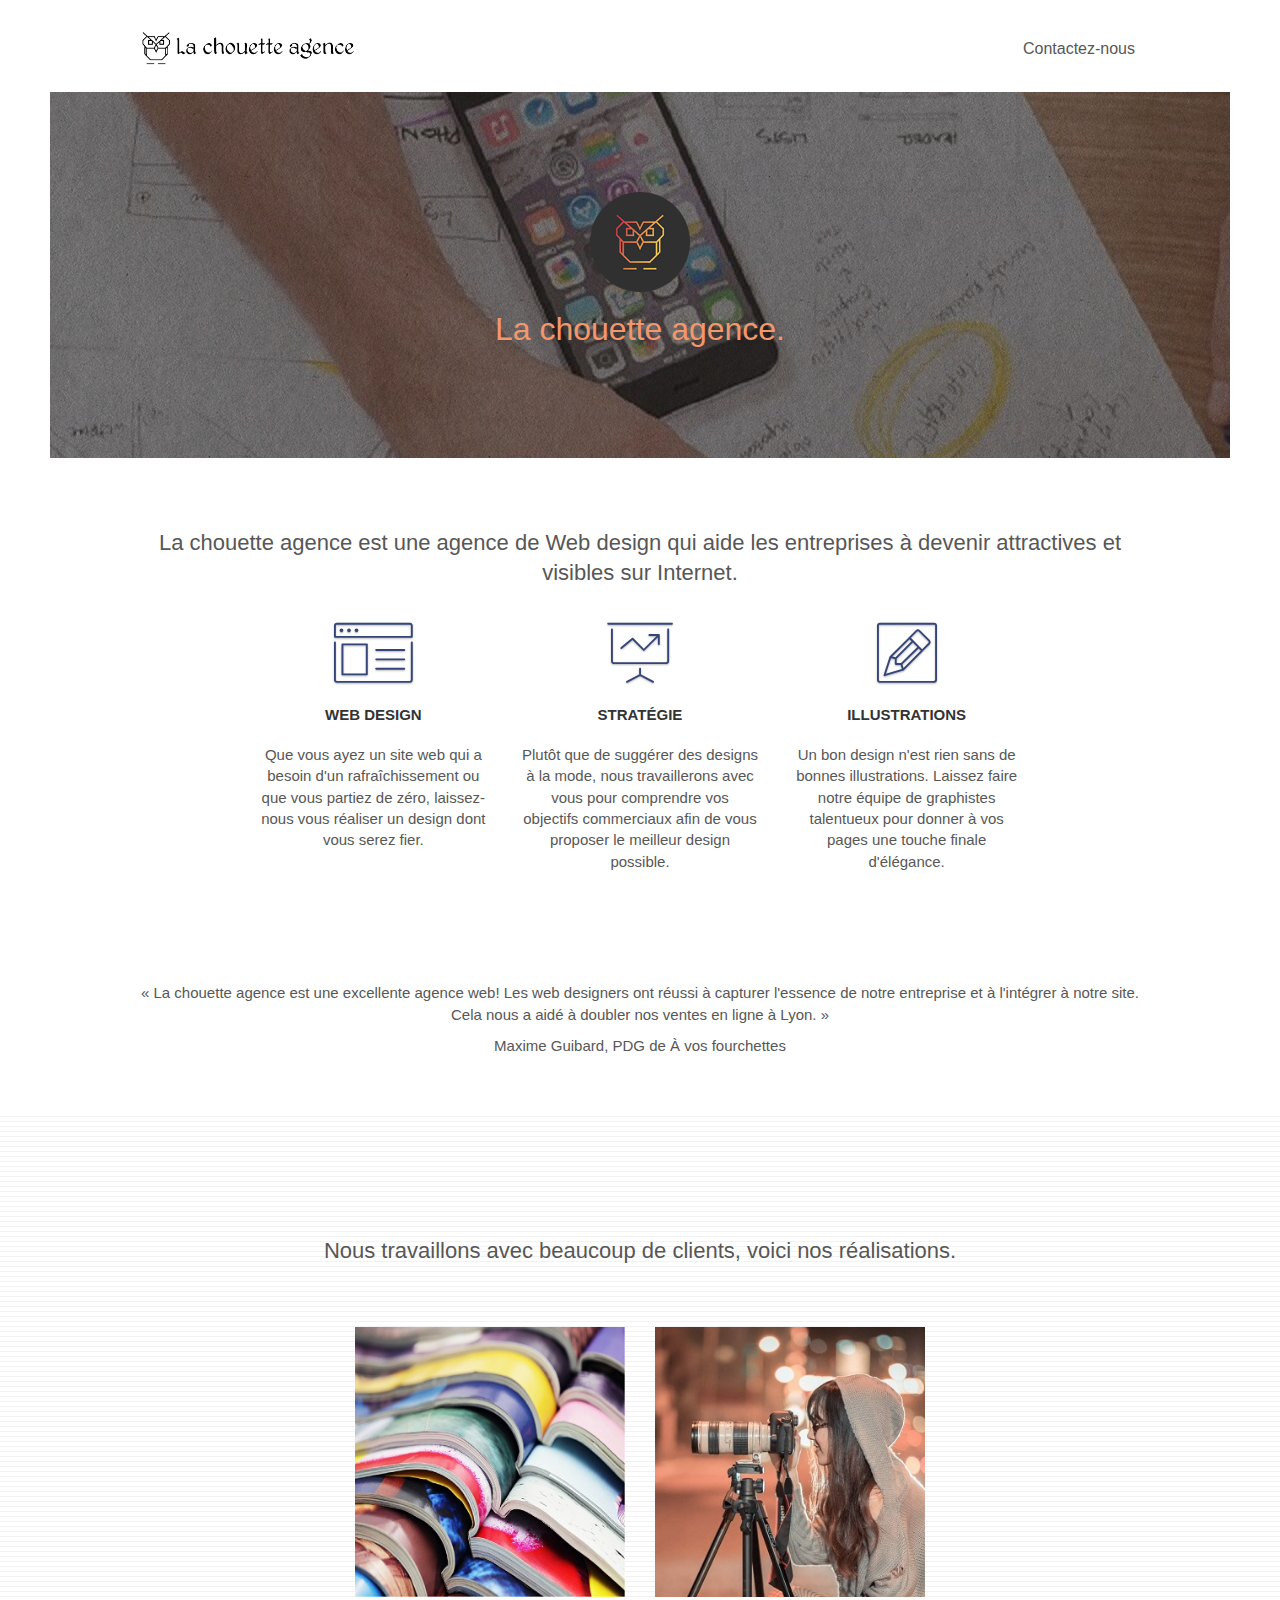
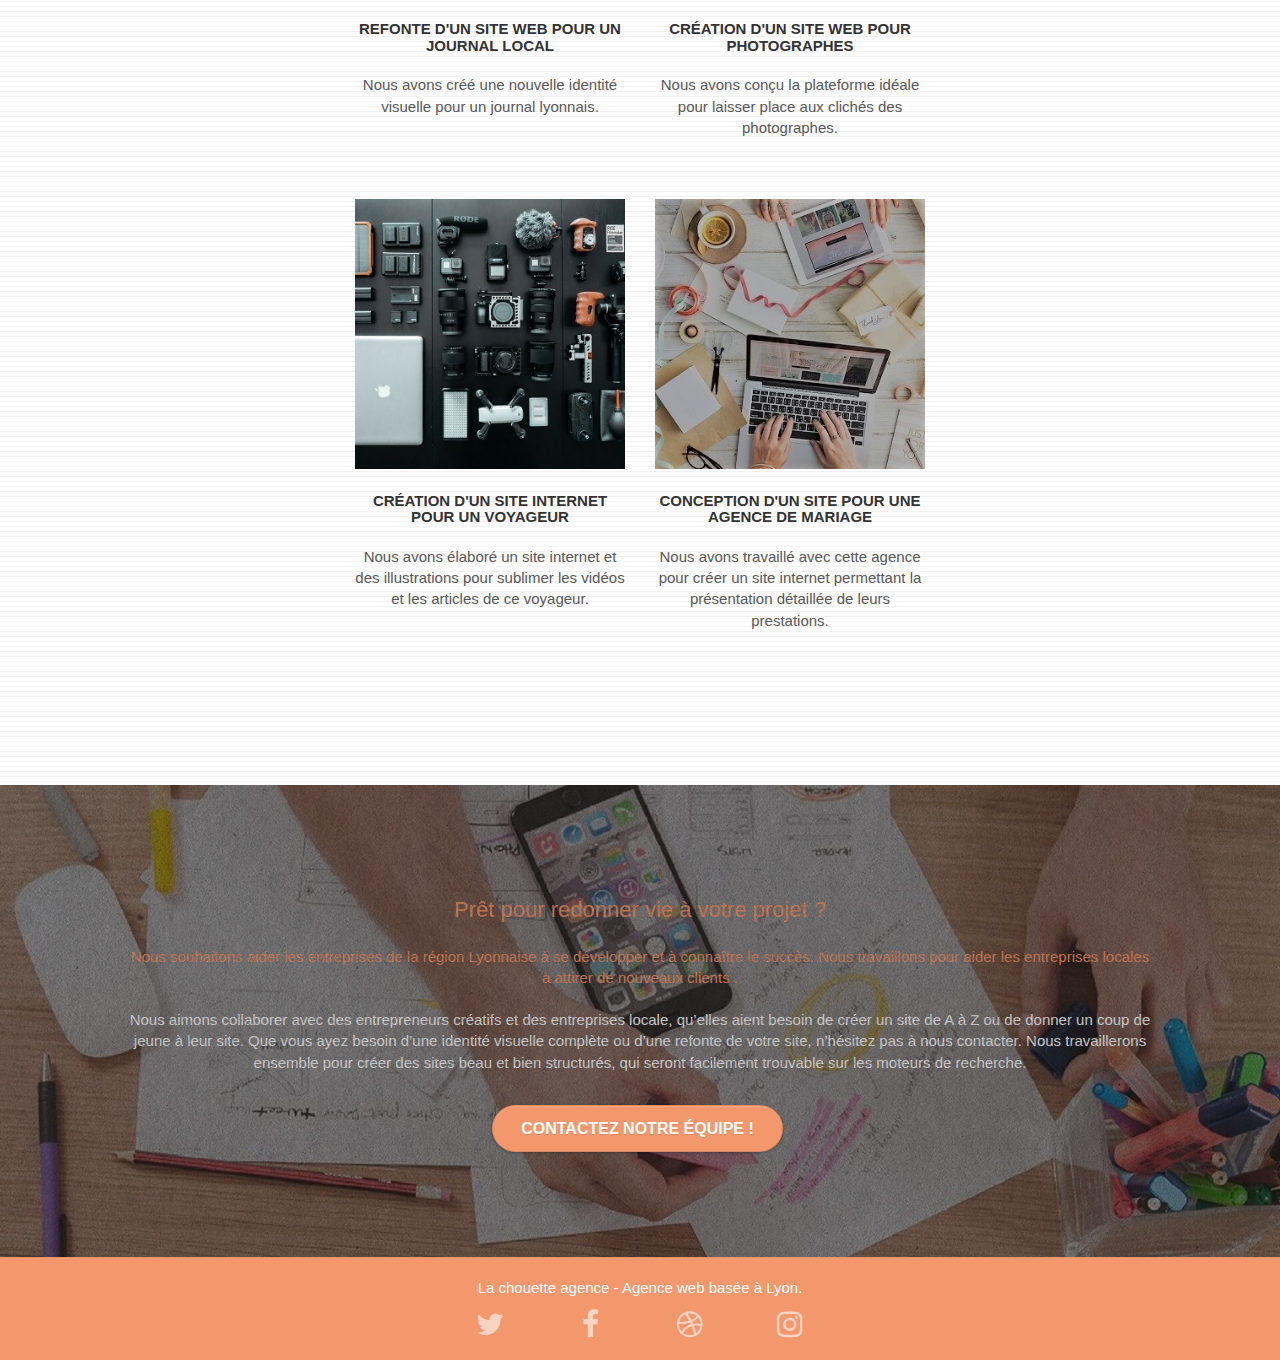
==== commit a1854334: "modified1bis" ====
--- a/index.html
+++ b/index.html
@@ -1,300 +1,242 @@
 <!doctype html>
-<html lang="Default">
+<html lang="fr">
 <head>
-    <meta charset="utf-8">
-    <meta name="keywords" content="seo, google, site web, site internet, agence design paris, agence design, agence design,agence design,agence design,agence design,agence design,agence design,agence design,agence design">
-    <meta name="description" content="">
-    <meta name="viewport" content="width=device-width, initial-scale=1.0, viewport-fit=cover">
-    <link rel="shortcut icon" type="image/png" href="favicon.jpg">
-    
+	<meta charset="utf-8">
+	<meta name="description" content="Agence de Web design qui aide les entreprises	à devenir attractives et visibles sur Internet">
+	<meta name="viewport" content="width=device-width, initial-scale=1.0, viewport-fit=cover">
+	<link rel="shortcut icon" type="image/png" href="favicon.jpg">
+	
 	<link rel="stylesheet" type="text/css" href="./css/bootstrap.css">
 	<link rel="stylesheet" type="text/css" href="style.css">
 	<link rel="stylesheet" type="text/css" href="./css/font-awesome.css">
 	<link rel="stylesheet" type="text/css" href="./css/et-line.css">
 	
-    
+	
 	<script src="./js/jquery-2.1.0.js"></script>
 	<script src="./js/bootstrap.js"></script>
 	<script src="./js/blocs.js"></script>
 	<script src="./js/jquery.touchSwipe.js" defer></script>
 	<script src="./js/gmaps.js"></script>
 
-    <title>.</title>
-
-    
+	<title> La chouette agence. </title>
+
+	
 <!-- Analytics -->
- 
+
 <!-- Analytics END -->
-    
+	
 </head>
+
+<!-- Principal conteneur -->
 <body>
-<!-- Principal conteneur -->
-<div class="page-container">
-    
-<!-- bloc-0 -->
-<div class="bloc bgc-white l-bloc " id="bloc-0">
-	<div class="container bloc-sm">
-
-		<nav class="navbar row">
-			<div class="navbar-header">
-				<div class="keywords" style="color:#cccccc;font-size:1px;">Agence web à paris, stratégie web, web design, illustrations, design de site web, site web, web, internet, site internet, site</div>
-				<a class="navbar-brand" href="index.html"><img src="img/la-chouette-agence.png" alt="paris web design logo agence web meilleure agence" height="40" /></a>
-				<div class="keywords" style="color:#cccccc;font-size:1px;">Agence web à paris, stratégie web, web design, illustrations, design de site web, site web, web, internet, site internet, site</div>
-				<button id="nav-toggle" type="button" class="ui-navbar-toggle navbar-toggle" data-toggle="collapse" data-target=".navbar-1">
-					<span class="sr-only">Toggle navigation</span><span class="icon-bar"></span><span class="icon-bar"></span><span class="icon-bar"></span>
-				</button>
-			</div>
-			<div class="collapse navbar-collapse navbar-1 special-dropdown-nav">
-				<ul class="site-navigation nav navbar-nav">
-					<li>
-						<a href="index.html">Accueil</a>
-					</li>
-					<li>
-					</li>
-					<li>
-						<a href="page2.html">page2 &gt;</a>
-					</li>
-				</ul>
-			</div>
-		</nav>
-	</div>
-</div>
-<!-- bloc-0 END -->
-
-<!-- bloc-1-presentation -->
-<div class="bloc bgc-dark-slate-blue bg-banniere d-bloc bg-t-edge bloc-bg-texture texture-paper b-parallax" id="bloc-1-hero">
-	<div class="container bloc-lg">
-		<div class="row tight-width-whitespace">
-			<div class="col-sm-12">
-				<img src="img/logo.png" class="center-block image-resize-mode" width="100" alt="La chouette agence, agence web paris, création logo paris" />
-				<h1 class="text-center hero-bloc-text tc-white ">
-					La chouette agence.
-				</h1>
-				<div class="text-center">
-					<a href="page2.html" class="btn btn-lg btn-clean btn-rd cta-hero btn-atomic-tangerine" id="cta-hero">Contact</a>
-				</div>
-			</div>
-		</div>
-	</div>
-</div>
-<!-- bloc-1-presentation END -->
-
-<!-- bloc-2-services -->
-<div class="bloc bgc-white l-bloc" id="bloc-2-services">
-	<div class="container bloc-md">
-		<div class="row">
-			<div class="col-sm-12 text-center">
-				<img alt="agence web, agence web paris, web design paris, stratégie web" src="img/title.png" />
-			</div>
-		</div>
-		<div class="row voffset-lg med-width-whitespace">
-			<div class="col-sm-4">
-				<div class="text-center">
-					<span class="et-icon-browser sm-shadow icon-dark-slate-blue icons icon-lg"></span>
-				</div>
-				<h3 class="mg-md text-center">
-					Web design
-				</h3>
-				<p class="text-center ">
-					Que vous ayez un site web qui a besoin d&rsquo;un rafraîchissement ou que vous partiez de zéro, laissez-nous vous réaliser un design dont vous serez fier.
+	
+	<!-- bloc-0 -->
+	<header class="bloc bgc-white l-bloc " id="bloc-0">
+		<div class="bloc bgc-dark-slate-blue bg-banniere d-bloc bg-t-edge bloc-bg-texture texture-paper b-parallax" id="bloc-1-hero">
+			<div class="container bloc-lg">
+				<div class="row tight-width-whitespace">
+					<div class="col-sm-12">
+						<img src="img/logo.png" class="center-block image-resize-mode" width="100" alt="La chouette agence, agence web Lyon, création logo Lyon" />
+						<h1 class="text-center hero-bloc-text tc-white ">
+							La chouette agence.
+						</h1>
+					</div>
+				</div>
+			</div>
+		</div>
+		<div class="container bloc-sm">
+			<nav class="navbar row">
+				<a class="navbar-brand" href="index.html"><img src="img/la-chouette-agence.png" alt="lyon web design logo agence web meilleure agence" height="40" /></a>
+				<div class="collapse navbar-collapse navbar-1 special-dropdown-nav">
+					<ul class="site-navigation nav navbar-nav">
+						<li>
+							<a href="contact.html">Contactez-nous</a>
+						</li>
+					</ul>
+				</div>
+			</nav>
+		</div>
+	</header>
+	<!-- bloc-0 END -->
+
+
+	<!-- bloc-2-services -->
+	<section class="bloc bgc-white l-bloc" id="bloc-2-services">
+		<div class="container bloc-md">
+			<div class="row">
+				<div class="col-sm-12 text-center">
+					<h2 class="text-center"> 
+						La chouette agence est une agence de Web design qui aide les entreprises à devenir attractives et visibles sur Internet. 
+					</h2> 
+				</div>
+			</div>
+			<div class="row voffset-lg med-width-whitespace">
+				<article class="col-sm-4">
+					<div class="text-center">
+						<span class="et-icon-browser sm-shadow icon-dark-slate-blue icons icon-lg"></span>
+					</div>
+					<h3 class="mg-md text-center">
+						Web design
+					</h3>
+					<p class="text-center ">
+						Que vous ayez un site web qui a besoin d'un rafraîchissement ou que vous partiez de zéro, laissez-nous vous réaliser un design dont vous serez fier.
+					</p>
+				</article>
+				<article class="col-sm-4">
+					<div class="text-center">
+						<span class="et-icon-presentation sm-shadow icon-dark-slate-blue icons icon-lg"></span>
+					</div>
+					<h3 class="mg-md text-center">
+						Stratégie
+					</h3>
+					<p class="text-center ">
+						Plutôt que de suggérer des designs à la mode, nous travaillerons avec vous pour comprendre vos objectifs commerciaux afin de vous proposer le meilleur design possible.<br>
+					</p>
+				</article>
+				<article class="col-sm-4">
+					<div class="text-center">
+						<span class="et-icon-edit sm-shadow icon-dark-slate-blue icons icon-lg"></span>
+					</div>
+					<h3 class="mg-md text-center">
+						Illustrations
+					</h3>
+					<p class="text-center ">
+						Un bon design n'est rien sans de bonnes illustrations. Laissez faire notre équipe de graphistes talentueux pour donner à vos pages une touche finale d'élégance.
+					</p>
+				</article>
+			</div>
+		</div>
+		<div class="container bloc-md">
+			<div class="row">
+				<div class="col-sm-12 text-center">
+					<p class="text-center">
+						<q>
+							La chouette agence est une excellente agence web! Les web designers ont réussi à capturer l'essence de notre entreprise et à l'intégrer à notre site. Cela nous a aidé à doubler nos ventes en ligne à Lyon.
+						</q>
+					</p>
+					<p class="text-center">
+						Maxime Guibard, PDG de À vos fourchettes
+					</p>
+				</div>
+			</div>
+		</div>
+	</section>
+	<!-- bloc-2-services END -->
+
+
+	<!-- bloc-4-portfolio -->
+	<section class="bloc bgc-white bg-lines-h2-bg bg-repeat l-bloc" id="bloc-4-portfolio">
+		<div class="container bloc-lg">
+			<div class="row">
+				<div class="col-sm-12 text-center">
+					<h2 class="text-center">
+						Nous travaillons avec beaucoup de clients, voici nos réalisations.
+					</h2>
+				</div>
+			</div>
+			<div class="row tight-width-whitespace portfolio-row">
+				<article class="col-sm-6">
+					<a href="#" data-lightbox="img/1.jpg" data-gallery-id="gallery-1" data-caption="Refonte d'un site web pour un journal local" data-frame="snapshot-lb"><img src="img/1.jpg" alt="Lyon web design logo agence web meilleure agence et refonte site web journal" class="img-responsive portfolio-thumb" /></a>
+					<h3 class="mg-md text-center">
+						Refonte d'un site web pour un journal local
+					</h3>
+					<p class="text-center">
+						Nous avons créé une nouvelle identité visuelle pour un journal lyonnais.
+					</p>
+				</article>
+				<article class="col-sm-6">
+					<a href="#" data-lightbox="img/2.jpg" data-gallery-id="gallery-1" data-caption="Création d'un site web pour photographes" data-frame="snapshot-lb"><img src="img/2.jpg" class="img-responsive portfolio-thumb" alt="Lyon web design logo agence web meilleure agence, Création d'un site web pour photographes" /></a>
+					<h3 class="mg-md text-center">
+						Création d'un site web pour photographes
+					</h3>
+					<p class="text-center">
+						Nous avons conçu la plateforme idéale pour laisser place aux clichés des photographes.
+					</p>
+				</article>
+			</div>
+			<div class="row tight-width-whitespace portfolio-row">
+				<article class="col-sm-6">
+					<a href="#" data-lightbox="img/3.jpg" data-gallery-id="gallery-1" data-caption="Création d'un site internet pour un voyageur" data-frame="snapshot-lb"><img src="img/3.jpg" class="img-responsive portfolio-thumb" alt="Lyon web design logo agence web meilleure agence, Création d'un site web pour voyageur"/></a>
+					<h3 class="mg-md text-center">
+						Création d'un site internet pour un voyageur
+					</h3>
+					<p class="text-center">
+						Nous avons élaboré un site internet et des illustrations pour sublimer les vidéos et les articles de ce voyageur.
+					</p>
+				</article>
+				<article class="col-sm-6">
+					<a href="#" data-lightbox="img/4.jpg" data-gallery-id="gallery-1" data-caption="Conception d'un site pour une agence de mariage" data-frame="snapshot-lb"><img src="img/4.jpg" class="img-responsive portfolio-thumb" alt="Lyon web design logo agence web meilleure agence, Création d'un site web pour agence de mariage" /></a>
+					<h3 class="mg-md text-center">
+						Conception d'un site pour une agence de mariage
+					</h3>
+					<p class="text-center">
+						Nous avons travaillé avec cette agence pour créer un site internet permettant la présentation détaillée de leurs prestations.
+					</p>
+				</article>
+			</div>
+		</div>
+	</section>
+	<!-- bloc-4-portfolio END -->
+
+	<!-- bloc-5-what-i-do --> 
+	<section class="bloc bgc-dark-slate-blue bg-banniere d-bloc bloc-bg-texture texture-paper" id="bloc-5-cta">
+		<div class="container bloc-lg">
+			<div class="row">
+				<h2 class="mg-md text-center tc-white">
+					Prêt pour redonner vie à votre projet ? 
+				</h2>
+				<p class="mg-md text-center tc-white">
+					Nous souhaitons aider les entreprises de la région Lyonnaise à se développer et à connaître le succès. Nous travaillons pour aider les entreprises locales à attirer de nouveaux clients .
 				</p>
-			</div>
-			<div class="col-sm-4">
-				<div class="text-center">
-					<span class="et-icon-presentation sm-shadow icon-dark-slate-blue icons icon-lg"></span>
-				</div>
-				<h3 class="mg-md text-center">
-					&nbsp;Stratégie
-				</h3>
-				<p class="text-center ">
-					Plutôt que de suggérer des designs à la mode, nous travaillerons avec vous pour comprendre vos objectifs commerciaux afin de vous proposer le meilleur design possible.<br>
+				<p class="text-center white">
+					Nous aimons collaborer avec des entrepreneurs créatifs et des entreprises locale, qu’elles aient besoin de créer un site de A à Z ou de donner un coup de jeune à leur site. Que vous ayez besoin d’une identité visuelle complète ou d’une refonte de votre site, n’hésitez pas à nous contacter. Nous travaillerons ensemble pour créer des sites beau et bien structurés, qui seront facilement trouvable sur les moteurs de recherche. 
 				</p>
-			</div>
-			<div class="col-sm-4">
-				<div class="text-center">
-					<span class="et-icon-edit sm-shadow icon-dark-slate-blue icons icon-lg"></span>
-				</div>
-				<h3 class="mg-md text-center">
-					Illustrations
-				</h3>
-				<p class="text-center ">
-					Un bon design n'est rien sans de bonnes illustrations. Laissez faire notre équipe de graphistes talentueux pour donner à vos pages une touche finale d'élégance.
-				</p>
-			</div>
-		</div>
-		<div class="row voffset-lg voffset">
-			<div class="col-xs-12 col-md-8 col-md-offset-2 text-center">
-				<img alt="agence web, agence web paris, web design paris, stratégie web" src="img/citation.png" />
-
-			</div>
-		</div>
-	</div>
-</div>
-<!-- bloc-2-services END -->
-
-<!-- bloc-3-what-i-do -->
-<div class="bloc tc-white bgc-atomic-tangerine bg-presentation d-bloc bloc-bg-texture texture-paper b-parallax" id="bloc-3-what-i-do">
-	<div class="container bloc-lg">
-		<div class="row tight-width-whitespace black-background">
-			<div class="col-sm-12">
-				<h2 class="mg-md text-center tc-white">
-					Nous souhaitons aider les entreprises de la région Lyonnaise à se développer et à connaître le succès. Nous travaillons pour aider les entreprises locales à attirer de nouveaux clients .<br>
-				</h2>
-				<p class="text-center white">
-					Nous aimons collaborer avec des entrepreneurs créatifs et des entreprises locale, qu’elles aient besoin de créer un site de A à Z ou de donner un coup de jeune à leur site. Que vous ayez besoin d’une identité visuelle complète ou d’une refonte de votre site, n’hésitez pas à nous contacter. Nous travaillerons ensemble pour créer des sites beau et bien structurés, qui seront facilement trouvable sur les moteurs de recherche. <br><br><a class="ltc-white bold-link" href="page2.html">Contactez notre équipe</a><br>
-				</p>
-			</div>
-		</div>
-	</div>
-</div>
-<!-- bloc-3-what-i-do END -->
-
-<!-- bloc-4-portfolio -->
-<div class="bloc bgc-white bg-lines-h2-bg bg-repeat l-bloc" id="bloc-4-portfolio">
-	<div class="container bloc-lg">
-		<div class="row">
-			<div class="col-sm-12 text-center">
-				<img alt="agence web, agence web paris, web design paris, stratégie web" src="img/title2.png" />
-			</div>
-		</div>
-		<div class="row tight-width-whitespace portfolio-row">
-			<div class="col-sm-6">
-				<a href="#" data-lightbox="img/1.jpg" data-gallery-id="gallery-1" data-caption="Refonte d'un site web pour un journal local" data-frame="snapshot-lb"><img src="img/1.jpg" alt="paris web design logo agence web meilleure agence et refonte site web journal" class="img-responsive portfolio-thumb" /></a>
-				<h3 class="mg-md text-center">
-					Refonte d'un site web pour un journal local
-				</h3>
-				<p class="text-center">
-					Nous avons créé une nouvelle identité visuelle pour un journal lyonnais.
-				</p>
-			</div>
-			<div class="col-sm-6">
-				<a href="#" data-lightbox="img/2.jpg" data-gallery-id="gallery-1" data-caption="Création d'un site web pour photographes" data-frame="snapshot-lb"><img src="img/2.jpg" class="img-responsive portfolio-thumb" alt="paris web design logo agence web meilleure agence, Création d'un site web pour photographes" /></a>
-				<h3 class="mg-md text-center">
-					Création d'un site web pour photographes
-				</h3>
-				<p class="text-center">
-					Nous avons conçu la plateforme idéale pour laisser place aux clichés des photographes.
-				</p>
-			</div>
-		</div>
-		<div class="row tight-width-whitespace portfolio-row">
-			<div class="col-sm-6">
-				<a href="#" data-lightbox="img/3.bmp" data-gallery-id="gallery-1" data-caption="Création d'un site internet pour un voyageur" data-frame="snapshot-lb"><img src="img/3.bmp" class="img-responsive portfolio-thumb" alt="paris web design logo agence web meilleure agence, Création d'un site web pour voyageur"/></a>
-				<h3 class="mg-md text-center">
-					Création d'un site internet pour un voyageur
-				</h3>
-				<p class="text-center">
-					Nous avons élaboré un site internet et des illustrations pour sublimer les vidéos et les articles de ce voyageur.
-				</p>
-			</div>
-			<div class="col-sm-6">
-				<a href="#" data-lightbox="img/4.bmp" data-gallery-id="gallery-1" data-caption="Conception d'un site pour une agence de mariage" data-frame="snapshot-lb"><img src="img/4.bmp" class="img-responsive portfolio-thumb" alt="paris web design logo agence web meilleure agence, Création d'un site web pour agence de mariage" /></a>
-				<h3 class="mg-md text-center">
-					Conception d'un site pour une agence de mariage
-				</h3>
-				<p class="text-center">
-					Nous avons travaillé avec cette agence pour créer un site internet permettant la présentation détaillée de leurs prestations.
-				</p>
-			</div>
-		</div>
-	</div>
-</div>
-<!-- bloc-4-portfolio END -->
-
-<!-- bloc-5-cta -->
-<div class="bloc bgc-dark-slate-blue bg-banniere d-bloc bloc-bg-texture texture-paper" id="bloc-5-cta">
-	<div class="container bloc-lg">
-		<div class="row">
-			<h2 class="mg-md text-center tc-white">
-				Prêt pour redonner vie à votre projet ?<br>Contactez notre équipe !
-			</h2>
-			<div class="col-sm-12 text-center">
-				<a href="page2.html" class="btn btn-atomic-tangerine btn-clean btn-rd btn-lg cta-hero">Contact</a>
-			</div>
-		</div>
-	</div>
-</div>
-<!-- bloc-5-cta END -->
-
-<!-- Footer - bloc-8 -->
-<div class="bloc bgc-atomic-tangerine d-bloc" id="bloc-8">
-	<div class="container bloc-sm">
-		<div class="row">
-			<div class="col-sm-12">
-				<p class="text-center white">
-					La chouette agence - Agence web basée à Lyon.<br>
-				</p>
-				<div class="row row-no-gutters social">
-					<div class="col-sm-3">
-						<div class="text-center">
-							<a class="social" href="index.html"><span class="fa fa-twitter icon-md"></span></a>
-						</div>
-					</div>
-					<div class="col-sm-3">
-						<div class="text-center">
-							<a class="social" href="index.html"><span class="fa fa-facebook icon-md"></span></a>
-						</div>
-					</div>
-					<div class="col-sm-3">
-						<div class="text-center">
-							<a class="social" href="index.html"><span class="fa fa-dribbble icon-md"></span></a>
-						</div>
-					</div>
-					<div class="col-sm-3">
-						<div class="text-center">
-							<a class="social" href="index.html"><span class="fa fa-instagram icon-md"></span></a>
-						</div>
-					</div>
-					<div class="keywords" style="color:#F3976C;">Agence web à paris, stratégie web, web design, illustrations, design de site web, site web, web, internet, site internet, site</div>
-				</div>
-				<div class="row">
-					<div class="col-sm-4">
-						Partenaires
-							<ul>
-								<li><a href="voiture.com">voiture.com</a></li>
-								<li><a href="pizza.com">pizza.com</a></li>
-								<li><a href="matoiture.com">matoiture.com</a></li>
-								<li><a href="immobilierseo.com">immobilierseo.com</a></li>
-							</ul>		
-					</div>
-					<div class="col-sm-4">
-						Annuaires liste 1
-						<ul>
-							<li><a href="annuaireagence.com">annuaireagence.com</a></li>
-							<li><a href="annuaireseo.com">annuaireseo.com</a></li>
-							<li><a href="annuairemarketing.com">annuairemarketing.com</a></li>
-							<li><a href="123seoture.com">123seo.com</a></li>
-							<li><a href="123site.com">123site.com</a></li>
-							<li><a href="annuairewordpress.com">annuairewordpress.com</a></li>
-							<li><a href="listeagence.com">listeagence.com</a></li>
-							<li><a href="meilleuresagencesparis.com">meilleuresagencesparis.com</a></li>
-							<li><a href="listeseo.com">listeseo.com</a></li>
-						</ul>
-					</div>
-					<div class="col-sm-4">
-						Annuaires liste 2
-						<ul>
-							<li><a href="betterseo.com">betterseo.com</a></li>
-							<li><a href="ameliorerseo.com">ameliorerseo.com</a></li>
-							<li><a href="seojuicelien.com">seojuicelien.com</a></li>
-							<li><a href="meilleursliens.com">meilleursliens.com</a></li>
-							<li><a href="liensagogo.com">liensagogo.com</a></li>
-							<li><a href="backlink.com">backlink.com</a></li>
-							<li><a href="linkjuiceannuaire.com">linkjuiceannuaire.com</a></li>
-							<li><a href="remontersurgoogle.com">remontersurgoogle.com</a></li>
-							<li><a href="vraiseofiable.com">vraiseofiable.com</a></li>
-						</ul>
-					</div>
-				</div>
-			</div>
-		</div>
-	</div>
-</div>
-<!-- Footer - bloc-8 END -->
-
-</div>
+				<div class="col-sm-12 text-center">
+					<a href="contact.html" class="btn btn-atomic-tangerine btn-clean btn-rd btn-lg cta-hero">Contactez notre équipe !</a>
+				</div>
+			</div>
+		</div>
+	</section>
+	<!-- bloc-5-what-i-do END -->
+
+
+	<!-- Footer - bloc-8 -->
+	<footer class="bloc bgc-atomic-tangerine d-bloc" id="bloc-8">
+		<div class="container bloc-sm">
+			<div class="row">
+				<div class="col-sm-12">
+					<p class="text-center white">
+						La chouette agence - Agence web basée à Lyon.
+					</p>
+					<div class="row row-no-gutters social" style="display: flex; justify-content: space-evenly;color: white;">
+						<div class="col-sm-3">
+							<div class="text-center">
+								<a class="social" href="index.html"><span class="fa fa-twitter icon-md"></span></a>
+							</div>
+						</div>
+						<div class="col-sm-3">
+							<div class="text-center">
+								<a class="social" href="index.html"><span class="fa fa-facebook icon-md"></span></a>
+							</div>
+						</div>
+						<div class="col-sm-3">
+							<div class="text-center">
+								<a class="social" href="index.html"><span class="fa fa-dribbble icon-md"></span></a>
+							</div>
+						</div>
+						<div class="col-sm-3">
+							<div class="text-center">
+								<a class="social" href="index.html"><span class="fa fa-instagram icon-md"></span></a>
+							</div>
+						</div>
+					</div>
+				</div>
+			</div>
+		</div>
+	</footer>
+	<!-- Footer - bloc-8 END -->
+
+</body>
 <!-- Principal conteneur END -->
-    
-
-</body>
+
 </html>
--- a/style.css
+++ b/style.css
@@ -5,6 +5,16 @@
     overflow-x: hidden;
     -webkit-font-smoothing: antialiased;
     -moz-osx-font-smoothing: grayscale;
+}
+header{
+    display: flex;
+    flex-direction: column-reverse;
+}
+
+.col{
+    display: flex!important;
+    flex-direction: column!important;
+    align-items: center!important;
 }
 
 a,
@@ -639,6 +649,10 @@
     background: none;
 }
 
+p {
+    font-size: 1.5rem!important;
+}
+
 h1,
 h2,
 h3,
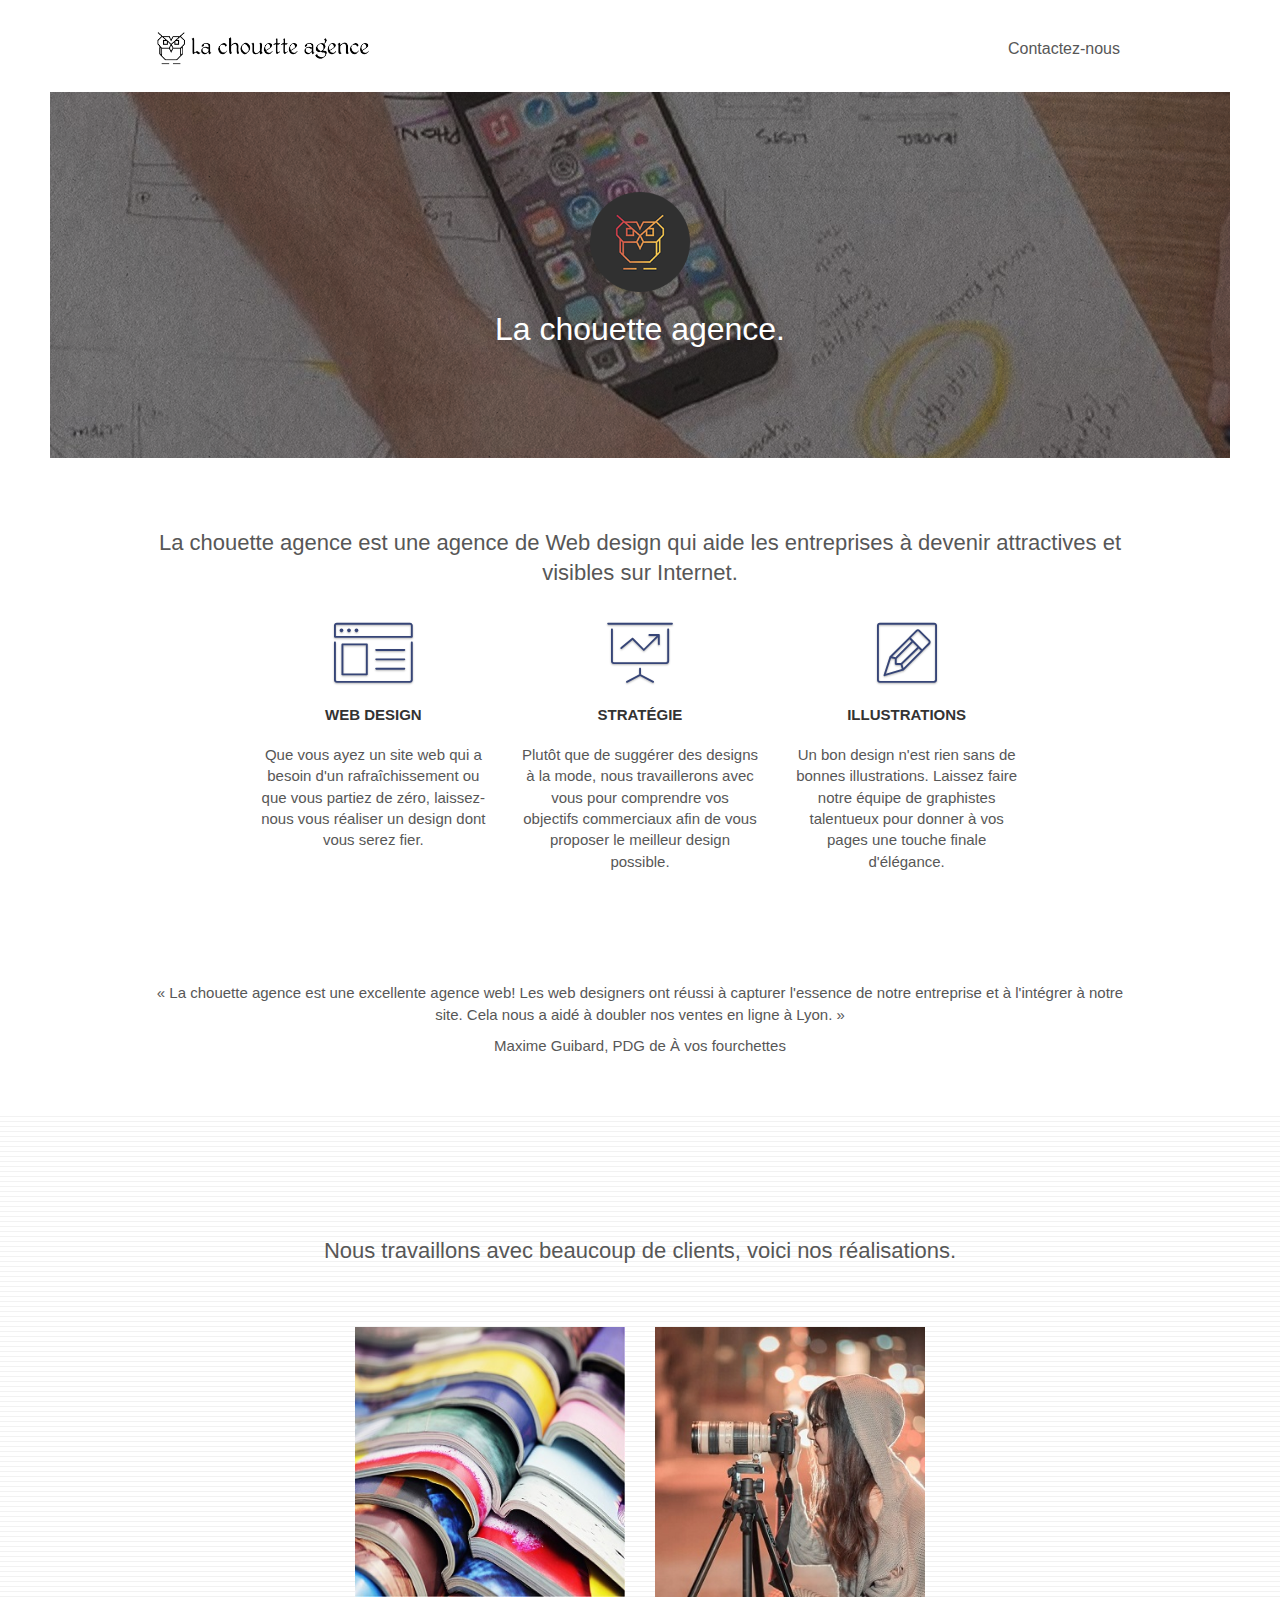
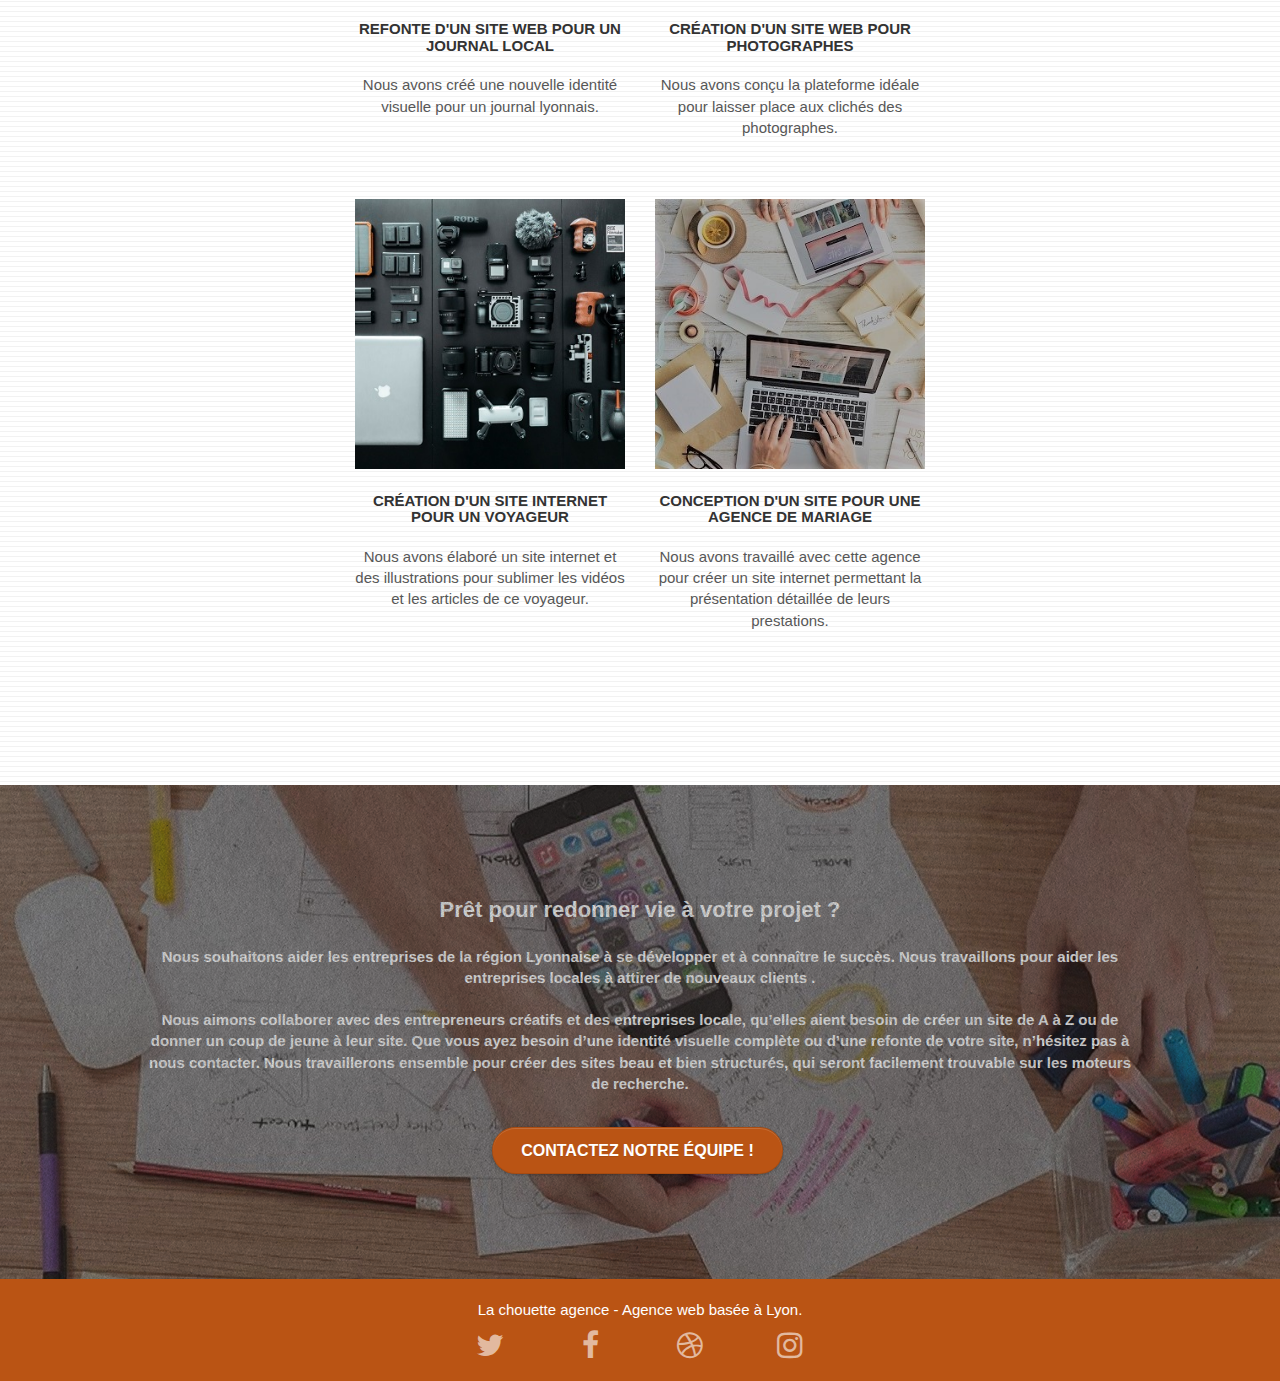
==== commit 3871823f: "non minifier" ====
--- a/index.html
+++ b/index.html
@@ -33,11 +33,11 @@
 	<!-- bloc-0 -->
 	<header class="bloc bgc-white l-bloc " id="bloc-0">
 		<div class="bloc bgc-dark-slate-blue bg-banniere d-bloc bg-t-edge bloc-bg-texture texture-paper b-parallax" id="bloc-1-hero">
-			<div class="container bloc-lg">
+			<div class="container bloc-lg ">
 				<div class="row tight-width-whitespace">
-					<div class="col-sm-12">
-						<img src="img/logo.png" class="center-block image-resize-mode" width="100" alt="La chouette agence, agence web Lyon, création logo Lyon" />
-						<h1 class="text-center hero-bloc-text tc-white ">
+					<div class="col-sm-12 ">
+						<img src="img/logo.png" class="center-block image-resize-mode" width="100" title= "Logo de l'entreprise La chouette agence" alt="La chouette agence, agence web Lyon, création logo Lyon" />
+						<h1 class="text-center hero-bloc-text tc-white">
 							La chouette agence.
 						</h1>
 					</div>
@@ -46,11 +46,11 @@
 		</div>
 		<div class="container bloc-sm">
 			<nav class="navbar row">
-				<a class="navbar-brand" href="index.html"><img src="img/la-chouette-agence.png" alt="lyon web design logo agence web meilleure agence" height="40" /></a>
+				<a class="navbar-brand focusable" href="index.html"><img src="img/la-chouette-agence.png" title= "Logo de l'entreprise La chouette agence" alt="lyon web design logo agence web meilleure agence" height="40" /></a>
 				<div class="collapse navbar-collapse navbar-1 special-dropdown-nav">
-					<ul class="site-navigation nav navbar-nav">
+					<ul class="site-navigation nav navbar-nav ">
 						<li>
-							<a href="contact.html">Contactez-nous</a>
+							<a href="contact.html" role="button" aria-pressed="true" class="focusable">Contactez-nous</a>
 						</li>
 					</ul>
 				</div>
@@ -136,7 +136,7 @@
 			</div>
 			<div class="row tight-width-whitespace portfolio-row">
 				<article class="col-sm-6">
-					<a href="#" data-lightbox="img/1.jpg" data-gallery-id="gallery-1" data-caption="Refonte d'un site web pour un journal local" data-frame="snapshot-lb"><img src="img/1.jpg" alt="Lyon web design logo agence web meilleure agence et refonte site web journal" class="img-responsive portfolio-thumb" /></a>
+					<a href="#" data-lightbox="img/1.jpg" data-gallery-id="gallery-1" data-caption="Refonte d'un site web pour un journal local" data-frame="snapshot-lb" class="focusable"><img src="img/1.jpg" alt="Lyon web design logo agence web meilleure agence et refonte site web journal" class="img-responsive portfolio-thumb" /></a>
 					<h3 class="mg-md text-center">
 						Refonte d'un site web pour un journal local
 					</h3>
@@ -145,7 +145,7 @@
 					</p>
 				</article>
 				<article class="col-sm-6">
-					<a href="#" data-lightbox="img/2.jpg" data-gallery-id="gallery-1" data-caption="Création d'un site web pour photographes" data-frame="snapshot-lb"><img src="img/2.jpg" class="img-responsive portfolio-thumb" alt="Lyon web design logo agence web meilleure agence, Création d'un site web pour photographes" /></a>
+					<a href="#" data-lightbox="img/2.jpg" data-gallery-id="gallery-1" data-caption="Création d'un site web pour photographes" data-frame="snapshot-lb" class="focusable"><img src="img/2.jpg" class="img-responsive portfolio-thumb" alt="Lyon web design logo agence web meilleure agence, Création d'un site web pour photographes" /></a>
 					<h3 class="mg-md text-center">
 						Création d'un site web pour photographes
 					</h3>
@@ -156,7 +156,7 @@
 			</div>
 			<div class="row tight-width-whitespace portfolio-row">
 				<article class="col-sm-6">
-					<a href="#" data-lightbox="img/3.jpg" data-gallery-id="gallery-1" data-caption="Création d'un site internet pour un voyageur" data-frame="snapshot-lb"><img src="img/3.jpg" class="img-responsive portfolio-thumb" alt="Lyon web design logo agence web meilleure agence, Création d'un site web pour voyageur"/></a>
+					<a href="#" data-lightbox="img/3.jpg" data-gallery-id="gallery-1" data-caption="Création d'un site internet pour un voyageur" data-frame="snapshot-lb" class="focusable"><img src="img/3.jpg" class="img-responsive portfolio-thumb" alt="Lyon web design logo agence web meilleure agence, Création d'un site web pour voyageur"/></a>
 					<h3 class="mg-md text-center">
 						Création d'un site internet pour un voyageur
 					</h3>
@@ -165,7 +165,7 @@
 					</p>
 				</article>
 				<article class="col-sm-6">
-					<a href="#" data-lightbox="img/4.jpg" data-gallery-id="gallery-1" data-caption="Conception d'un site pour une agence de mariage" data-frame="snapshot-lb"><img src="img/4.jpg" class="img-responsive portfolio-thumb" alt="Lyon web design logo agence web meilleure agence, Création d'un site web pour agence de mariage" /></a>
+					<a href="#" data-lightbox="img/4.jpg" data-gallery-id="gallery-1" data-caption="Conception d'un site pour une agence de mariage" data-frame="snapshot-lb" class="focusable"><img src="img/4.jpg" class="img-responsive portfolio-thumb" alt="Lyon web design logo agence web meilleure agence, Création d'un site web pour agence de mariage" /></a>
 					<h3 class="mg-md text-center">
 						Conception d'un site pour une agence de mariage
 					</h3>
@@ -182,17 +182,17 @@
 	<section class="bloc bgc-dark-slate-blue bg-banniere d-bloc bloc-bg-texture texture-paper" id="bloc-5-cta">
 		<div class="container bloc-lg">
 			<div class="row">
-				<h2 class="mg-md text-center tc-white">
+				<h2 class="mg-md text-center tc-white bold" >
 					Prêt pour redonner vie à votre projet ? 
 				</h2>
-				<p class="mg-md text-center tc-white">
+				<p class="mg-md text-center tc-white bold">
 					Nous souhaitons aider les entreprises de la région Lyonnaise à se développer et à connaître le succès. Nous travaillons pour aider les entreprises locales à attirer de nouveaux clients .
 				</p>
-				<p class="text-center white">
+				<p class="text-center white bold ">
 					Nous aimons collaborer avec des entrepreneurs créatifs et des entreprises locale, qu’elles aient besoin de créer un site de A à Z ou de donner un coup de jeune à leur site. Que vous ayez besoin d’une identité visuelle complète ou d’une refonte de votre site, n’hésitez pas à nous contacter. Nous travaillerons ensemble pour créer des sites beau et bien structurés, qui seront facilement trouvable sur les moteurs de recherche. 
 				</p>
 				<div class="col-sm-12 text-center">
-					<a href="contact.html" class="btn btn-atomic-tangerine btn-clean btn-rd btn-lg cta-hero">Contactez notre équipe !</a>
+					<a href="contact.html" class="btn btn-atomic-tangerine btn-clean btn-rd btn-lg cta-hero focusable-white" role="button" aria-pressed="true">Contactez notre équipe !</a>
 				</div>
 			</div>
 		</div>
@@ -210,23 +210,23 @@
 					</p>
 					<div class="row row-no-gutters social" style="display: flex; justify-content: space-evenly;color: white;">
 						<div class="col-sm-3">
-							<div class="text-center">
-								<a class="social" href="index.html"><span class="fa fa-twitter icon-md"></span></a>
-							</div>
-						</div>
-						<div class="col-sm-3">
-							<div class="text-center">
-								<a class="social" href="index.html"><span class="fa fa-facebook icon-md"></span></a>
-							</div>
-						</div>
-						<div class="col-sm-3">
-							<div class="text-center">
-								<a class="social" href="index.html"><span class="fa fa-dribbble icon-md"></span></a>
-							</div>
-						</div>
-						<div class="col-sm-3">
-							<div class="text-center">
-								<a class="social" href="index.html"><span class="fa fa-instagram icon-md"></span></a>
+							<div class="text-center" aria-describedby="twitter">
+								<a class="social focusable-white-size" href="index.html"><span class="fa fa-twitter icon-md" id="twitter"></span></a>
+							</div>
+						</div>
+						<div class="col-sm-3">
+							<div class="text-center" aria-describedby="facebook">
+								<a class="social focusable-white-size" href="index.html"><span class="fa fa-facebook icon-md" id="facebook"></span></a>
+							</div>
+						</div>
+						<div class="col-sm-3">
+							<div class="text-center" aria-describedby="dribbble">
+								<a class="social focusable-white-size" href="index.html"><span class="fa fa-dribbble icon-md" id="dribbble"></span></a>
+							</div>
+						</div>
+						<div class="col-sm-3">
+							<div class="text-center" aria-describedby="instagram">
+								<a class="social focusable-white-size" href="index.html"><span class="fa fa-instagram icon-md" id="instagram"></span></a>
 							</div>
 						</div>
 					</div>
--- a/style.css
+++ b/style.css
@@ -11,10 +11,31 @@
     flex-direction: column-reverse;
 }
 
+.bold{
+    font-weight: 900;
+}
 .col{
     display: flex!important;
     flex-direction: column!important;
     align-items: center!important;
+    padding-bottom: 20px;
+}
+
+.focusable:focus{
+    border: 3px solid #BA5414!important;
+    border-radius: 10px/20px!important;
+}
+
+.focusable-white:focus{
+    border: 3px solid white!important;
+    border-radius: 10px/20px!important;
+}
+
+.focusable-white-size:focus{
+    border: 3px solid white!important;
+    padding: 5px;
+    padding-top: 15px;
+    border-radius: 10px/20px!important;
 }
 
 a,
@@ -50,8 +71,8 @@
 }
 
 .bloc .container {
-    padding-left: 0;
-    padding-right: 0;
+    padding-left: 15px;
+    padding-right: 15px;
 }
 
 .bloc-lg {
@@ -736,10 +757,6 @@
     box-shadow: 0px 0px 0px #000000;
 }
 
-h1 {
-    color: #333333!important;
-}
-
 h4 {
     color: #333333!important;
 }
@@ -785,20 +802,21 @@
 }
 
 .bgc-atomic-tangerine {
-    background-color: #F3976C;
-}
+    background-color: #BA5414;
+}
+
 
 .tc-white {
-    color: #F3976C!important;
+    color: white!important;
 }
 
 .btn-atomic-tangerine {
-    background: #F3976C;
+    background: #BA5414;
     color: #FFFFFF!important;
 }
 
 .btn-atomic-tangerine:hover {
-    background: #c27956!important;
+    background: #BA5414!important;
     color: #FFFFFF!important;
 }
 
@@ -862,13 +880,21 @@
     }
 }
 
-@media only screen and (min-device-width: 768px) and (max-device-width: 1024px) and (orientation: landscape) {
+@media only screen and (min-width: 768px) and (max-width: 1024px) and (orientation: landscape) {
     .b-parallax {
         background-attachment: scroll;
     }
 }
 
-@media only screen and (min-device-width: 1024px) and (max-device-width: 1366px) and (-webkit-min-device-pixel-ratio: 1.5) {
+@media only screen and (min-width: 1024px){
+    .col {
+    display: flex!important;
+    flex-direction: row!important;
+    align-items: center!important;
+    }
+}
+
+@media only screen and (min-width: 1024px) and (max-width: 1366px) and (-webkit-min-device-pixel-ratio: 1.5) {
     .b-parallax {
         background-attachment: scroll;
     }
@@ -886,20 +912,10 @@
         overflow-x: hidden;
         position: relative;
     }
-    .bloc {
-        padding-left: constant(safe-area-inset-left);
-        padding-right: constant(safe-area-inset-right);
-    }
     .bloc-group,
     .bloc-group .bloc {
         display: block;
         width: 100%;
-    }
-    .bloc-fill-screen .fill-bloc-top-edge,
-    .bloc-fill-screen .fill-bloc-bottom-edge {
-        padding: 0 20px;
-        padding-left: constant(safe-area-inset-left);
-        padding-right: constant(safe-area-inset-right);
     }
 }
 
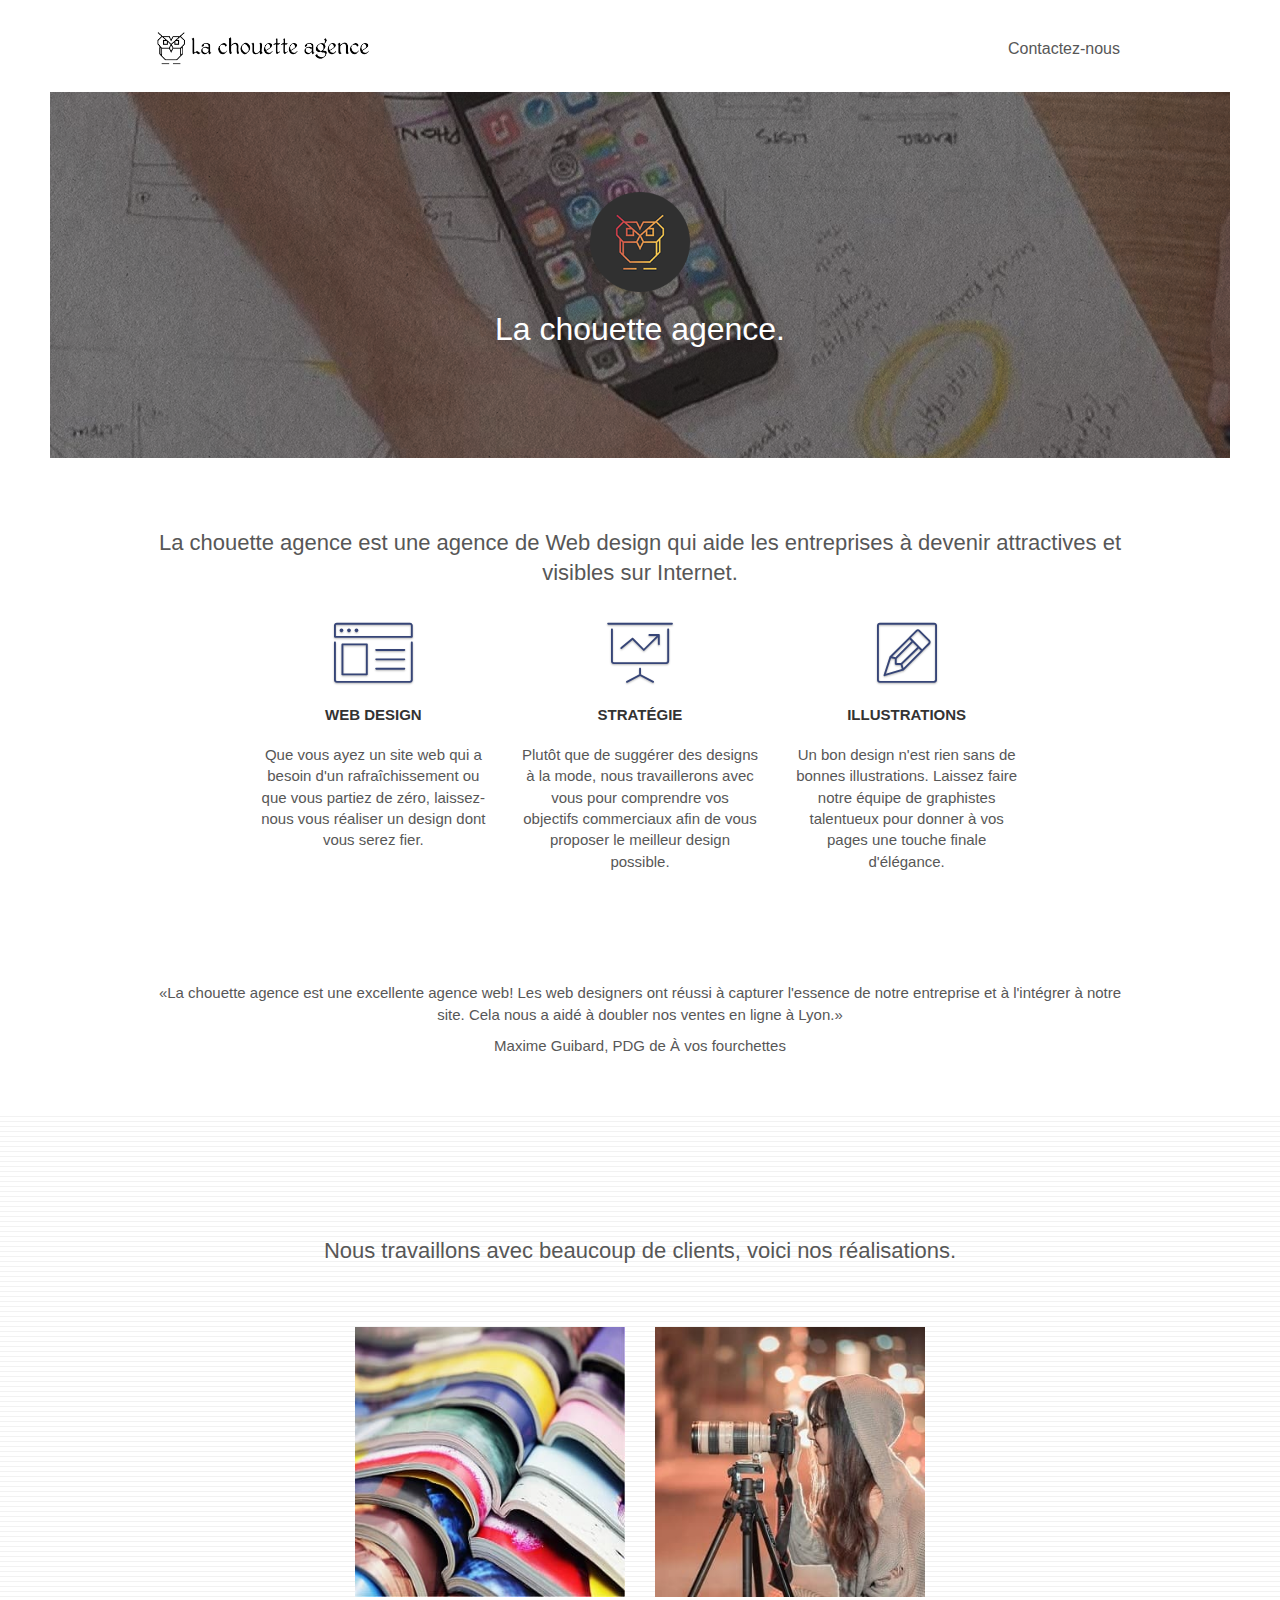
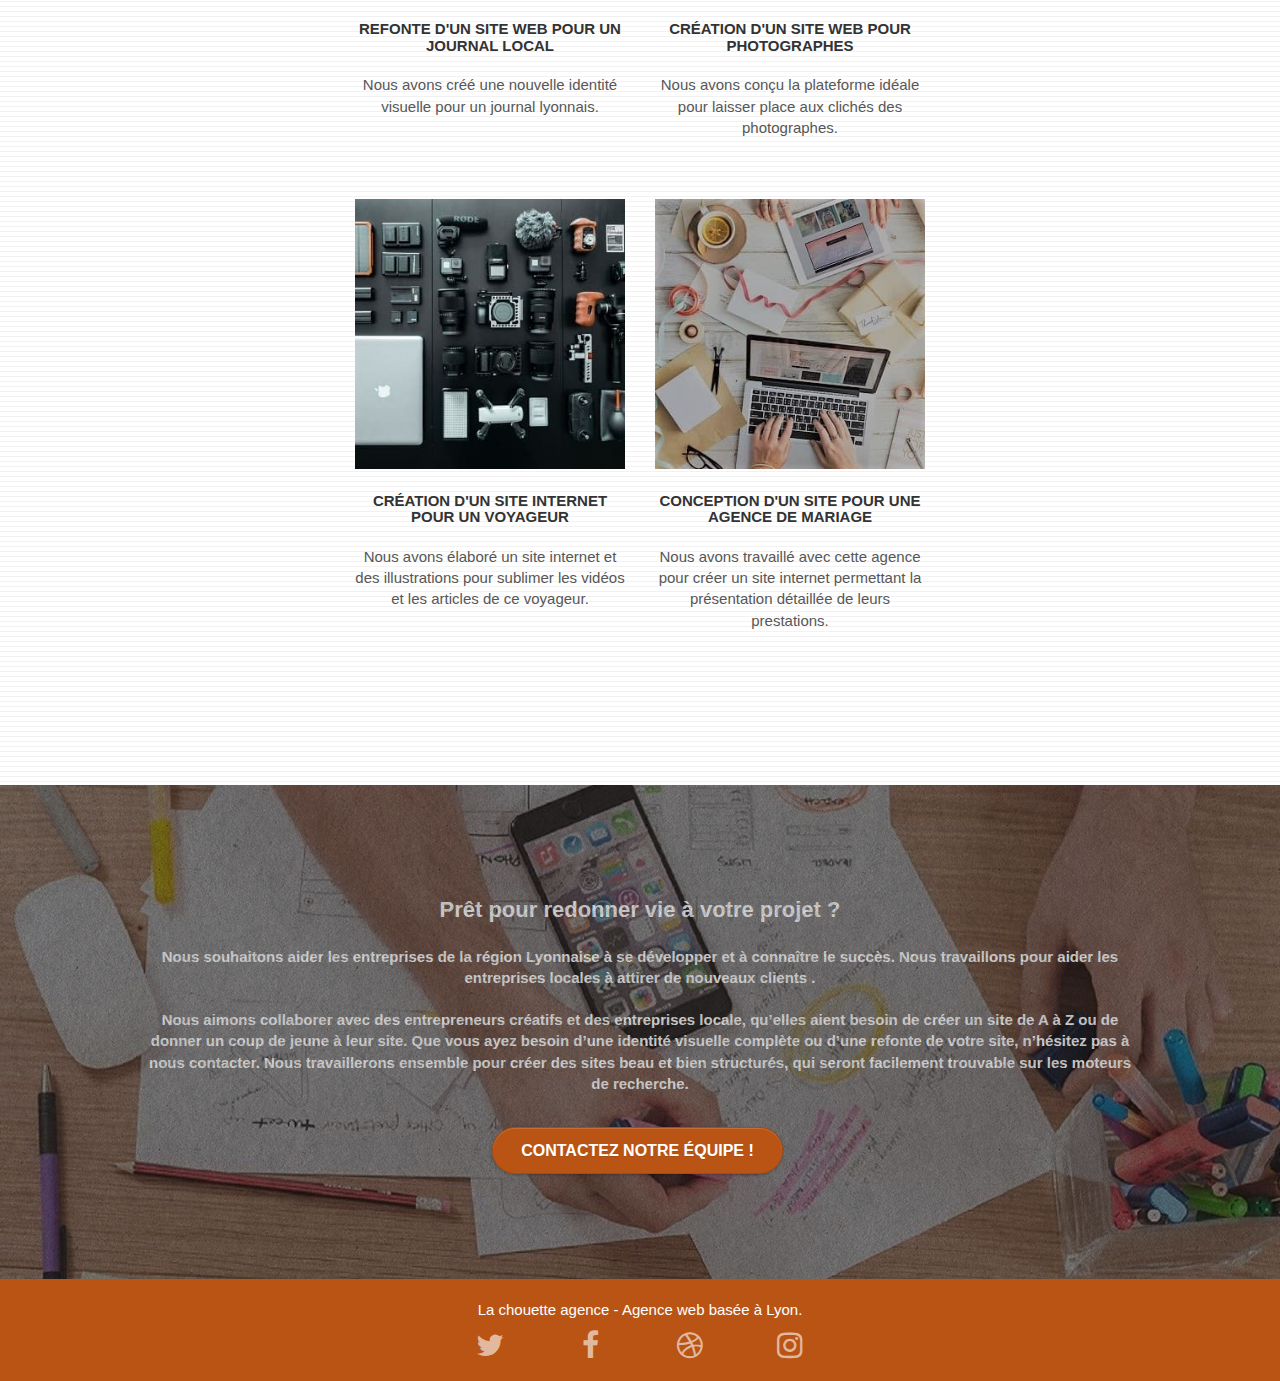
==== commit c0550367: "minified html+css" ====
--- a/index.html
+++ b/index.html
@@ -1,242 +1 @@
-<!doctype html>
-<html lang="fr">
-<head>
-	<meta charset="utf-8">
-	<meta name="description" content="Agence de Web design qui aide les entreprises	à devenir attractives et visibles sur Internet">
-	<meta name="viewport" content="width=device-width, initial-scale=1.0, viewport-fit=cover">
-	<link rel="shortcut icon" type="image/png" href="favicon.jpg">
-	
-	<link rel="stylesheet" type="text/css" href="./css/bootstrap.css">
-	<link rel="stylesheet" type="text/css" href="style.css">
-	<link rel="stylesheet" type="text/css" href="./css/font-awesome.css">
-	<link rel="stylesheet" type="text/css" href="./css/et-line.css">
-	
-	
-	<script src="./js/jquery-2.1.0.js"></script>
-	<script src="./js/bootstrap.js"></script>
-	<script src="./js/blocs.js"></script>
-	<script src="./js/jquery.touchSwipe.js" defer></script>
-	<script src="./js/gmaps.js"></script>
-
-	<title> La chouette agence. </title>
-
-	
-<!-- Analytics -->
-
-<!-- Analytics END -->
-	
-</head>
-
-<!-- Principal conteneur -->
-<body>
-	
-	<!-- bloc-0 -->
-	<header class="bloc bgc-white l-bloc " id="bloc-0">
-		<div class="bloc bgc-dark-slate-blue bg-banniere d-bloc bg-t-edge bloc-bg-texture texture-paper b-parallax" id="bloc-1-hero">
-			<div class="container bloc-lg ">
-				<div class="row tight-width-whitespace">
-					<div class="col-sm-12 ">
-						<img src="img/logo.png" class="center-block image-resize-mode" width="100" title= "Logo de l'entreprise La chouette agence" alt="La chouette agence, agence web Lyon, création logo Lyon" />
-						<h1 class="text-center hero-bloc-text tc-white">
-							La chouette agence.
-						</h1>
-					</div>
-				</div>
-			</div>
-		</div>
-		<div class="container bloc-sm">
-			<nav class="navbar row">
-				<a class="navbar-brand focusable" href="index.html"><img src="img/la-chouette-agence.png" title= "Logo de l'entreprise La chouette agence" alt="lyon web design logo agence web meilleure agence" height="40" /></a>
-				<div class="collapse navbar-collapse navbar-1 special-dropdown-nav">
-					<ul class="site-navigation nav navbar-nav ">
-						<li>
-							<a href="contact.html" role="button" aria-pressed="true" class="focusable">Contactez-nous</a>
-						</li>
-					</ul>
-				</div>
-			</nav>
-		</div>
-	</header>
-	<!-- bloc-0 END -->
-
-
-	<!-- bloc-2-services -->
-	<section class="bloc bgc-white l-bloc" id="bloc-2-services">
-		<div class="container bloc-md">
-			<div class="row">
-				<div class="col-sm-12 text-center">
-					<h2 class="text-center"> 
-						La chouette agence est une agence de Web design qui aide les entreprises à devenir attractives et visibles sur Internet. 
-					</h2> 
-				</div>
-			</div>
-			<div class="row voffset-lg med-width-whitespace">
-				<article class="col-sm-4">
-					<div class="text-center">
-						<span class="et-icon-browser sm-shadow icon-dark-slate-blue icons icon-lg"></span>
-					</div>
-					<h3 class="mg-md text-center">
-						Web design
-					</h3>
-					<p class="text-center ">
-						Que vous ayez un site web qui a besoin d'un rafraîchissement ou que vous partiez de zéro, laissez-nous vous réaliser un design dont vous serez fier.
-					</p>
-				</article>
-				<article class="col-sm-4">
-					<div class="text-center">
-						<span class="et-icon-presentation sm-shadow icon-dark-slate-blue icons icon-lg"></span>
-					</div>
-					<h3 class="mg-md text-center">
-						Stratégie
-					</h3>
-					<p class="text-center ">
-						Plutôt que de suggérer des designs à la mode, nous travaillerons avec vous pour comprendre vos objectifs commerciaux afin de vous proposer le meilleur design possible.<br>
-					</p>
-				</article>
-				<article class="col-sm-4">
-					<div class="text-center">
-						<span class="et-icon-edit sm-shadow icon-dark-slate-blue icons icon-lg"></span>
-					</div>
-					<h3 class="mg-md text-center">
-						Illustrations
-					</h3>
-					<p class="text-center ">
-						Un bon design n'est rien sans de bonnes illustrations. Laissez faire notre équipe de graphistes talentueux pour donner à vos pages une touche finale d'élégance.
-					</p>
-				</article>
-			</div>
-		</div>
-		<div class="container bloc-md">
-			<div class="row">
-				<div class="col-sm-12 text-center">
-					<p class="text-center">
-						<q>
-							La chouette agence est une excellente agence web! Les web designers ont réussi à capturer l'essence de notre entreprise et à l'intégrer à notre site. Cela nous a aidé à doubler nos ventes en ligne à Lyon.
-						</q>
-					</p>
-					<p class="text-center">
-						Maxime Guibard, PDG de À vos fourchettes
-					</p>
-				</div>
-			</div>
-		</div>
-	</section>
-	<!-- bloc-2-services END -->
-
-
-	<!-- bloc-4-portfolio -->
-	<section class="bloc bgc-white bg-lines-h2-bg bg-repeat l-bloc" id="bloc-4-portfolio">
-		<div class="container bloc-lg">
-			<div class="row">
-				<div class="col-sm-12 text-center">
-					<h2 class="text-center">
-						Nous travaillons avec beaucoup de clients, voici nos réalisations.
-					</h2>
-				</div>
-			</div>
-			<div class="row tight-width-whitespace portfolio-row">
-				<article class="col-sm-6">
-					<a href="#" data-lightbox="img/1.jpg" data-gallery-id="gallery-1" data-caption="Refonte d'un site web pour un journal local" data-frame="snapshot-lb" class="focusable"><img src="img/1.jpg" alt="Lyon web design logo agence web meilleure agence et refonte site web journal" class="img-responsive portfolio-thumb" /></a>
-					<h3 class="mg-md text-center">
-						Refonte d'un site web pour un journal local
-					</h3>
-					<p class="text-center">
-						Nous avons créé une nouvelle identité visuelle pour un journal lyonnais.
-					</p>
-				</article>
-				<article class="col-sm-6">
-					<a href="#" data-lightbox="img/2.jpg" data-gallery-id="gallery-1" data-caption="Création d'un site web pour photographes" data-frame="snapshot-lb" class="focusable"><img src="img/2.jpg" class="img-responsive portfolio-thumb" alt="Lyon web design logo agence web meilleure agence, Création d'un site web pour photographes" /></a>
-					<h3 class="mg-md text-center">
-						Création d'un site web pour photographes
-					</h3>
-					<p class="text-center">
-						Nous avons conçu la plateforme idéale pour laisser place aux clichés des photographes.
-					</p>
-				</article>
-			</div>
-			<div class="row tight-width-whitespace portfolio-row">
-				<article class="col-sm-6">
-					<a href="#" data-lightbox="img/3.jpg" data-gallery-id="gallery-1" data-caption="Création d'un site internet pour un voyageur" data-frame="snapshot-lb" class="focusable"><img src="img/3.jpg" class="img-responsive portfolio-thumb" alt="Lyon web design logo agence web meilleure agence, Création d'un site web pour voyageur"/></a>
-					<h3 class="mg-md text-center">
-						Création d'un site internet pour un voyageur
-					</h3>
-					<p class="text-center">
-						Nous avons élaboré un site internet et des illustrations pour sublimer les vidéos et les articles de ce voyageur.
-					</p>
-				</article>
-				<article class="col-sm-6">
-					<a href="#" data-lightbox="img/4.jpg" data-gallery-id="gallery-1" data-caption="Conception d'un site pour une agence de mariage" data-frame="snapshot-lb" class="focusable"><img src="img/4.jpg" class="img-responsive portfolio-thumb" alt="Lyon web design logo agence web meilleure agence, Création d'un site web pour agence de mariage" /></a>
-					<h3 class="mg-md text-center">
-						Conception d'un site pour une agence de mariage
-					</h3>
-					<p class="text-center">
-						Nous avons travaillé avec cette agence pour créer un site internet permettant la présentation détaillée de leurs prestations.
-					</p>
-				</article>
-			</div>
-		</div>
-	</section>
-	<!-- bloc-4-portfolio END -->
-
-	<!-- bloc-5-what-i-do --> 
-	<section class="bloc bgc-dark-slate-blue bg-banniere d-bloc bloc-bg-texture texture-paper" id="bloc-5-cta">
-		<div class="container bloc-lg">
-			<div class="row">
-				<h2 class="mg-md text-center tc-white bold" >
-					Prêt pour redonner vie à votre projet ? 
-				</h2>
-				<p class="mg-md text-center tc-white bold">
-					Nous souhaitons aider les entreprises de la région Lyonnaise à se développer et à connaître le succès. Nous travaillons pour aider les entreprises locales à attirer de nouveaux clients .
-				</p>
-				<p class="text-center white bold ">
-					Nous aimons collaborer avec des entrepreneurs créatifs et des entreprises locale, qu’elles aient besoin de créer un site de A à Z ou de donner un coup de jeune à leur site. Que vous ayez besoin d’une identité visuelle complète ou d’une refonte de votre site, n’hésitez pas à nous contacter. Nous travaillerons ensemble pour créer des sites beau et bien structurés, qui seront facilement trouvable sur les moteurs de recherche. 
-				</p>
-				<div class="col-sm-12 text-center">
-					<a href="contact.html" class="btn btn-atomic-tangerine btn-clean btn-rd btn-lg cta-hero focusable-white" role="button" aria-pressed="true">Contactez notre équipe !</a>
-				</div>
-			</div>
-		</div>
-	</section>
-	<!-- bloc-5-what-i-do END -->
-
-
-	<!-- Footer - bloc-8 -->
-	<footer class="bloc bgc-atomic-tangerine d-bloc" id="bloc-8">
-		<div class="container bloc-sm">
-			<div class="row">
-				<div class="col-sm-12">
-					<p class="text-center white">
-						La chouette agence - Agence web basée à Lyon.
-					</p>
-					<div class="row row-no-gutters social" style="display: flex; justify-content: space-evenly;color: white;">
-						<div class="col-sm-3">
-							<div class="text-center" aria-describedby="twitter">
-								<a class="social focusable-white-size" href="index.html"><span class="fa fa-twitter icon-md" id="twitter"></span></a>
-							</div>
-						</div>
-						<div class="col-sm-3">
-							<div class="text-center" aria-describedby="facebook">
-								<a class="social focusable-white-size" href="index.html"><span class="fa fa-facebook icon-md" id="facebook"></span></a>
-							</div>
-						</div>
-						<div class="col-sm-3">
-							<div class="text-center" aria-describedby="dribbble">
-								<a class="social focusable-white-size" href="index.html"><span class="fa fa-dribbble icon-md" id="dribbble"></span></a>
-							</div>
-						</div>
-						<div class="col-sm-3">
-							<div class="text-center" aria-describedby="instagram">
-								<a class="social focusable-white-size" href="index.html"><span class="fa fa-instagram icon-md" id="instagram"></span></a>
-							</div>
-						</div>
-					</div>
-				</div>
-			</div>
-		</div>
-	</footer>
-	<!-- Footer - bloc-8 END -->
-
-</body>
-<!-- Principal conteneur END -->
-
-</html>
+<!doctype html><html lang="fr"><head><meta charset="utf-8"><meta name="description" content="Agence de Web design qui aide les entreprisesà devenir attractives et visibles sur Internet"><meta name="viewport" content="width=device-width, initial-scale=1.0, viewport-fit=cover"><link rel="shortcut icon" type="image/png" href="favicon.jpg"><link rel="stylesheet" type="text/css" href="./css/bootstrap.css"><link rel="stylesheet" type="text/css" href="style.css"><link rel="stylesheet" type="text/css" href="./css/font-awesome.css"><link rel="stylesheet" type="text/css" href="./css/et-line.css"><title>La chouette agence. </title></head><body><header class="bloc bgc-white l-bloc " id="bloc-0"><div class="bloc bgc-dark-slate-blue bg-banniere d-bloc bg-t-edge bloc-bg-texture texture-paper b-parallax" id="bloc-1-hero"><div class="container bloc-lg "><div class="row tight-width-whitespace"><div class="col-sm-12 "><img src="img/logo.png" class="center-block image-resize-mode" width="100" title="Logo de l'entreprise La chouette agence" alt="La chouette agence, agence web Lyon, création logo Lyon"/><h1 class="text-center hero-bloc-text tc-white">La chouette agence.</h1></div></div></div></div><div class="container bloc-sm"><nav class="navbar row"><a class="navbar-brand focusable" href="index.html"><img src="img/la-chouette-agence.png" title="Logo de l'entreprise La chouette agence" alt="lyon web design logo agence web meilleure agence" height="40"/></a><div class="collapse navbar-collapse navbar-1 special-dropdown-nav"><ul class="site-navigation nav navbar-nav "><li><a href="contact.html" role="button" aria-pressed="true" class="focusable">Contactez-nous</a></li></ul></div></nav></div></header><section class="bloc bgc-white l-bloc" id="bloc-2-services"><div class="container bloc-md"><div class="row"><div class="col-sm-12 text-center"><h2 class="text-center"> La chouette agence est une agence de Web design qui aide les entreprises à devenir attractives et visibles sur Internet. </h2> </div></div><div class="row voffset-lg med-width-whitespace"><article class="col-sm-4"><div class="text-center"><span class="et-icon-browser sm-shadow icon-dark-slate-blue icons icon-lg"></span></div><h3 class="mg-md text-center">Web design</h3><p class="text-center ">Que vous ayez un site web qui a besoin d'un rafraîchissement ou que vous partiez de zéro, laissez-nous vous réaliser un design dont vous serez fier.</p></article><article class="col-sm-4"><div class="text-center"><span class="et-icon-presentation sm-shadow icon-dark-slate-blue icons icon-lg"></span></div><h3 class="mg-md text-center">Stratégie</h3><p class="text-center ">Plutôt que de suggérer des designs à la mode, nous travaillerons avec vous pour comprendre vos objectifs commerciaux afin de vous proposer le meilleur design possible.<br></p></article><article class="col-sm-4"><div class="text-center"><span class="et-icon-edit sm-shadow icon-dark-slate-blue icons icon-lg"></span></div><h3 class="mg-md text-center">Illustrations</h3><p class="text-center ">Un bon design n'est rien sans de bonnes illustrations. Laissez faire notre équipe de graphistes talentueux pour donner à vos pages une touche finale d'élégance.</p></article></div></div><div class="container bloc-md"><div class="row"><div class="col-sm-12 text-center"><p class="text-center"><q>La chouette agence est une excellente agence web! Les web designers ont réussi à capturer l'essence de notre entreprise et à l'intégrer à notre site. Cela nous a aidé à doubler nos ventes en ligne à Lyon.</q></p><p class="text-center">Maxime Guibard, PDG de À vos fourchettes</p></div></div></div></section><section class="bloc bgc-white bg-lines-h2-bg bg-repeat l-bloc" id="bloc-4-portfolio"><div class="container bloc-lg"><div class="row"><div class="col-sm-12 text-center"><h2 class="text-center">Nous travaillons avec beaucoup de clients, voici nos réalisations.</h2></div></div><div class="row tight-width-whitespace portfolio-row"><article class="col-sm-6"><a href="#" data-lightbox="img/1.jpg" data-gallery-id="gallery-1" data-caption="Refonte d'un site web pour un journal local" data-frame="snapshot-lb" class="focusable"><img src="img/1.jpg" alt="Lyon web design logo agence web meilleure agence et refonte site web journal" class="img-responsive portfolio-thumb"/></a><h3 class="mg-md text-center">Refonte d'un site web pour un journal local</h3><p class="text-center">Nous avons créé une nouvelle identité visuelle pour un journal lyonnais.</p></article><article class="col-sm-6"><a href="#" data-lightbox="img/2.jpg" data-gallery-id="gallery-1" data-caption="Création d'un site web pour photographes" data-frame="snapshot-lb" class="focusable"><img src="img/2.jpg" class="img-responsive portfolio-thumb" alt="Lyon web design logo agence web meilleure agence, Création d'un site web pour photographes"/></a><h3 class="mg-md text-center">Création d'un site web pour photographes</h3><p class="text-center">Nous avons conçu la plateforme idéale pour laisser place aux clichés des photographes.</p></article></div><div class="row tight-width-whitespace portfolio-row"><article class="col-sm-6"><a href="#" data-lightbox="img/3.jpg" data-gallery-id="gallery-1" data-caption="Création d'un site internet pour un voyageur" data-frame="snapshot-lb" class="focusable"><img src="img/3.jpg" class="img-responsive portfolio-thumb" alt="Lyon web design logo agence web meilleure agence, Création d'un site web pour voyageur"/></a><h3 class="mg-md text-center">Création d'un site internet pour un voyageur</h3><p class="text-center">Nous avons élaboré un site internet et des illustrations pour sublimer les vidéos et les articles de ce voyageur.</p></article><article class="col-sm-6"><a href="#" data-lightbox="img/4.jpg" data-gallery-id="gallery-1" data-caption="Conception d'un site pour une agence de mariage" data-frame="snapshot-lb" class="focusable"><img src="img/4.jpg" class="img-responsive portfolio-thumb" alt="Lyon web design logo agence web meilleure agence, Création d'un site web pour agence de mariage"/></a><h3 class="mg-md text-center">Conception d'un site pour une agence de mariage</h3><p class="text-center">Nous avons travaillé avec cette agence pour créer un site internet permettant la présentation détaillée de leurs prestations.</p></article></div></div></section> <section class="bloc bgc-dark-slate-blue bg-banniere d-bloc bloc-bg-texture texture-paper" id="bloc-5-cta"><div class="container bloc-lg"><div class="row"><h2 class="mg-md text-center tc-white bold" >Prêt pour redonner vie à votre projet ? </h2><p class="mg-md text-center tc-white bold">Nous souhaitons aider les entreprises de la région Lyonnaise à se développer et à connaître le succès. Nous travaillons pour aider les entreprises locales à attirer de nouveaux clients .</p><p class="text-center white bold ">Nous aimons collaborer avec des entrepreneurs créatifs et des entreprises locale, qu’elles aient besoin de créer un site de A à Z ou de donner un coup de jeune à leur site. Que vous ayez besoin d’une identité visuelle complète ou d’une refonte de votre site, n’hésitez pas à nous contacter. Nous travaillerons ensemble pour créer des sites beau et bien structurés, qui seront facilement trouvable sur les moteurs de recherche. </p><div class="col-sm-12 text-center"><a href="contact.html" class="btn btn-atomic-tangerine btn-clean btn-rd btn-lg cta-hero focusable-white" role="button" aria-pressed="true">Contactez notre équipe !</a></div></div></div></section><footer class="bloc bgc-atomic-tangerine d-bloc" id="bloc-8"><div class="container bloc-sm"><div class="row"><div class="col-sm-12"><p class="text-center white">La chouette agence - Agence web basée à Lyon.</p><div class="row row-no-gutters social" style="display: flex; justify-content: space-evenly;color: white;"><div class="col-sm-3"><div class="text-center" aria-describedby="twitter"><a class="social focusable-white-size" href="index.html"><span class="fa fa-twitter icon-md" id="twitter"></span></a></div></div><div class="col-sm-3"><div class="text-center" aria-describedby="facebook"><a class="social focusable-white-size" href="index.html"><span class="fa fa-facebook icon-md" id="facebook"></span></a></div></div><div class="col-sm-3"><div class="text-center" aria-describedby="dribbble"><a class="social focusable-white-size" href="index.html"><span class="fa fa-dribbble icon-md" id="dribbble"></span></a></div></div><div class="col-sm-3"><div class="text-center" aria-describedby="instagram"><a class="social focusable-white-size" href="index.html"><span class="fa fa-instagram icon-md" id="instagram"></span></a></div></div></div></div></div></div></footer><script src="./js/jquery-2.1.0.js"></script><script src="./js/bootstrap.js"></script><script src="./js/blocs.js"></script><script src="./js/jquery.touchSwipe.js" defer></script><script src="./js/gmaps.js"></script></body></html>--- a/style.css
+++ b/style.css
@@ -1,1072 +1 @@
-body {
-    margin: 0;
-    padding: 0;
-    background: #FFF;
-    overflow-x: hidden;
-    -webkit-font-smoothing: antialiased;
-    -moz-osx-font-smoothing: grayscale;
-}
-header{
-    display: flex;
-    flex-direction: column-reverse;
-}
-
-.bold{
-    font-weight: 900;
-}
-.col{
-    display: flex!important;
-    flex-direction: column!important;
-    align-items: center!important;
-    padding-bottom: 20px;
-}
-
-.focusable:focus{
-    border: 3px solid #BA5414!important;
-    border-radius: 10px/20px!important;
-}
-
-.focusable-white:focus{
-    border: 3px solid white!important;
-    border-radius: 10px/20px!important;
-}
-
-.focusable-white-size:focus{
-    border: 3px solid white!important;
-    padding: 5px;
-    padding-top: 15px;
-    border-radius: 10px/20px!important;
-}
-
-a,
-button {
-    transition: all .3s ease-in-out;
-    outline: none!important;
-}
-
-a:hover {
-    text-decoration: none;
-    cursor: pointer;
-}
-
-#page-loading-blocs-notifaction {
-    position: fixed;
-    top: 0;
-    bottom: 0;
-    width: 100%;
-    z-index: 100000;
-    background: #FFFFFF url("img/pageload-spinner.gif") no-repeat center center;
-}
-
-.bloc {
-    width: 100%;
-    clear: both;
-    background: 50% 50% no-repeat;
-    padding: 0 50px;
-    -webkit-background-size: cover;
-    -moz-background-size: cover;
-    -o-background-size: cover;
-    background-size: cover;
-    position: relative;
-}
-
-.bloc .container {
-    padding-left: 15px;
-    padding-right: 15px;
-}
-
-.bloc-lg {
-    padding: 100px 50px;
-}
-
-.bloc-md {
-    padding: 50px;
-}
-
-.bloc-sm {
-    padding: 20px 50px;
-}
-
-.bg-center,
-.bg-l-edge,
-.bg-r-edge,
-.bg-t-edge,
-.bg-b-edge,
-.bg-tl-edge,
-.bg-bl-edge,
-.bg-tr-edge,
-.bg-br-edge,
-.bg-repeat {
-    -webkit-background-size: auto!important;
-    -moz-background-size: auto!important;
-    -o-background-size: auto!important;
-    background-size: auto!important;
-}
-
-.bg-repeat {
-    background: repeat;
-}
-
-.bg-t-edge {
-    background: top no-repeat;
-}
-
-.bloc-bg-texture::before {
-    content: "";
-    background-size: 2px 2px;
-    position: absolute;
-    top: 0;
-    bottom: 0;
-    left: 0;
-    right: 0;
-}
-
-.texture-paper::before {
-    background: url("img/texture-paper.png");
-    background-size: 280px 280px;
-}
-
-.b-parallax {
-    background-attachment: fixed;
-}
-
-.d-bloc {
-    color: rgba(255, 255, 255, .7);
-}
-
-.d-bloc button:hover {
-    color: rgba(255, 255, 255, .9);
-}
-
-.d-bloc .icon-round,
-.d-bloc .icon-square,
-.d-bloc .icon-rounded,
-.d-bloc .icon-semi-rounded-a,
-.d-bloc .icon-semi-rounded-b {
-    border-color: rgba(255, 255, 255, .9);
-}
-
-.d-bloc .divider-h span {
-    border-color: rgba(255, 255, 255, .2);
-}
-
-.d-bloc .a-btn,
-.d-bloc .navbar a,
-.d-bloc .navbar-brand,
-.d-bloc a .icon-sm,
-.d-bloc a .icon-md,
-.d-bloc a .icon-lg,
-.d-bloc a .icon-xl,
-.d-bloc h1 a,
-.d-bloc h2 a,
-.d-bloc h3 a,
-.d-bloc h4 a,
-.d-bloc h5 a,
-.d-bloc h6 a,
-.d-bloc p a {
-    color: rgba(255, 255, 255, .6);
-}
-
-.d-bloc .a-btn:hover,
-.d-bloc .navbar a:hover,
-.d-bloc .navbar-brand:hover,
-.d-bloc a:hover .icon-sm,
-.d-bloc a:hover .icon-md,
-.d-bloc a:hover .icon-lg,
-.d-bloc a:hover .icon-xl,
-.d-bloc h1 a:hover,
-.d-bloc h2 a:hover,
-.d-bloc h3 a:hover,
-.d-bloc h4 a:hover,
-.d-bloc h5 a:hover,
-.d-bloc h6 a:hover,
-.d-bloc p a:hover {
-    color: rgba(255, 255, 255, 1);
-}
-
-.d-bloc .navbar-toggle .icon-bar {
-    background: rgba(255, 255, 255, 1);
-}
-
-.d-bloc .btn-wire,
-.d-bloc .btn-wire:hover {
-    color: rgba(255, 255, 255, 1);
-    border-color: rgba(255, 255, 255, 1);
-}
-
-.d-bloc .panel {
-    color: rgba(0, 0, 0, .5);
-}
-
-.d-bloc .panel button:hover {
-    color: rgba(0, 0, 0, .7);
-}
-
-.d-bloc .panel icon {
-    border-color: rgba(0, 0, 0, .7);
-}
-
-.d-bloc .panel .divider-h span {
-    border-color: rgba(0, 0, 0, .1);
-}
-
-.d-bloc .panel .a-btn {
-    color: rgba(0, 0, 0, .6);
-}
-
-.d-bloc .panel .a-btn:hover {
-    color: rgba(0, 0, 0, 1);
-}
-
-.d-bloc .panel .btn-wire,
-.d-bloc .panel .btn-wire:hover {
-    color: rgba(0, 0, 0, .7);
-    border-color: rgba(0, 0, 0, .3);
-}
-
-.d-bloc .panel,
-.l-bloc {
-    color: rgba(0, 0, 0, .5);
-}
-
-.d-bloc .panel button:hover,
-.l-bloc button:hover {
-    color: rgba(0, 0, 0, .7);
-}
-
-.l-bloc .icon-round,
-.l-bloc .icon-square,
-.l-bloc .icon-rounded,
-.l-bloc .icon-semi-rounded-a,
-.l-bloc .icon-semi-rounded-b {
-    border-color: rgba(0, 0, 0, .7);
-}
-
-.d-bloc .panel .divider-h span,
-.l-bloc .divider-h span {
-    border-color: rgba(0, 0, 0, .1);
-}
-
-.d-bloc .panel .a-btn,
-.l-bloc .a-btn,
-.l-bloc .navbar a,
-.l-bloc .navbar-brand,
-.l-bloc a .icon-sm,
-.l-bloc a .icon-md,
-.l-bloc a .icon-lg,
-.l-bloc a .icon-xl,
-.l-bloc h1 a,
-.l-bloc h2 a,
-.l-bloc h3 a,
-.l-bloc h4 a,
-.l-bloc h5 a,
-.l-bloc h6 a,
-.l-bloc p a {
-    color: rgba(0, 0, 0, .6);
-}
-
-.d-bloc .panel .a-btn:hover,
-.l-bloc .a-btn:hover,
-.l-bloc .navbar a:hover,
-.l-bloc .navbar-brand:hover,
-.l-bloc a:hover .icon-sm,
-.l-bloc a:hover .icon-md,
-.l-bloc a:hover .icon-lg,
-.l-bloc a:hover .icon-xl,
-.l-bloc h1 a:hover,
-.l-bloc h2 a:hover,
-.l-bloc h3 a:hover,
-.l-bloc h4 a:hover,
-.l-bloc h5 a:hover,
-.l-bloc h6 a:hover,
-.l-bloc p a:hover {
-    color: rgba(0, 0, 0, 1);
-}
-
-.l-bloc .navbar-toggle .icon-bar {
-    color: rgba(0, 0, 0, .6);
-}
-
-.d-bloc .panel .btn-wire,
-.d-bloc .panel .btn-wire:hover,
-.l-bloc .btn-wire,
-.l-bloc .btn-wire:hover {
-    color: rgba(0, 0, 0, .7);
-    border-color: rgba(0, 0, 0, .3);
-}
-
-.voffset {
-    margin-top: 30px;
-}
-
-.voffset-lg {
-    margin-top: 80px;
-}
-
-.row-no-gutters {
-    margin-right: 0;
-    margin-left: 0;
-}
-
-.row.row-no-gutters > [class^="col-"],
-.row.row-no-gutters > [class*=" col-"] {
-    padding-right: 0;
-    padding-left: 0;
-}
-
-#bloc-1-hero h1 {
-    font-size: 32px;
-}
-
-.navbar {
-    margin-bottom: 0;
-    z-index: 1;
-}
-
-.navbar-brand {
-    height: auto;
-    padding: 3px 15px;
-    font-size: 25px;
-    font-weight: normal;
-    font-weight: 600;
-    line-height: 44px;
-}
-
-.navbar-brand img {
-    max-height: 200px;
-    margin: 0 5px 0 0;
-    display: inline;
-}
-
-.navbar-brand img[src$=svg] {
-    min-width: 100px;
-}
-
-.nav-center .navbar-brand img {
-    margin: 0;
-}
-
-.navbar .nav {
-    padding-top: 2px;
-    margin-right: -16px;
-    float: right;
-    z-index: 1;
-}
-
-.nav > li {
-    float: left;
-    margin-top: 4px;
-    font-size: 16px;
-}
-
-.navbar-nav .open .dropdown-menu > li > a {
-    text-align: inherit;
-}
-
-.nav > li a:hover,
-.nav > li a:focus {
-    background: transparent;
-}
-
-.navbar-toggle {
-    margin: 10px 10px 0 0;
-    border: 0px;
-}
-
-.navbar-toggle:hover {
-    background: transparent!important;
-}
-
-.navbar-toggle .icon-bar {
-    background-color: rgba(0, 0, 0, .5);
-    width: 26px;
-}
-
-.nav-invert .navbar .nav {
-    float: left;
-}
-
-.nav-invert .navbar-header,
-.nav-invert .navbar-brand {
-    float: right;
-    position: relative;
-    z-index: 2;
-}
-
-@media (min-width: 768px) {
-    .site-navigation {
-        position: absolute;
-        top: 50%;
-        right: 20px;
-        transform: translate(0, -50%);
-        -webkit-transform: translateY(-50%);
-    }
-    .nav > li .dropdown-menu a,
-    .nav > li .dropdown-menu a:hover {
-        color: #484848;
-    }
-    .nav-invert .site-navigation {
-        left: 0;
-        right: 0;
-    }
-    .nav-center {
-        text-align: center;
-    }
-    .nav-center .navbar-header {
-        width: 100%;
-    }
-    .nav-center .navbar-header,
-    .nav-center .navbar-brand,
-    .nav-center .nav > li {
-        float: none;
-        display: inline-block;
-    }
-    .nav-center .site-navigation {
-        position: relative;
-        width: 100%;
-        right: 0;
-        margin-right: 0px;
-        margin-top: 20px;
-    }
-    .nav-center.mini-nav .navbar-toggle {
-        float: none;
-        margin: 10px auto 0;
-    }
-}
-
-.nav > li > .dropdown a {
-    background: none!important;
-    display: block;
-    padding: 14px 15px;
-}
-
-nav .caret {
-    margin: 0 5px;
-}
-
-.dropdown-menu .dropdown-menu {
-    top: -8px;
-    left: 100%;
-}
-
-.dropdown-menu .dropmenu-flow-right {
-    top: 100%;
-    left: 0;
-    margin-left: -1px;
-    border-top-left-radius: 0;
-    border-top-right-radius: 0;
-}
-
-.dropdown-menu .dropdown span {
-    border: 4px solid black;
-    border-top-color: transparent;
-    border-right-color: transparent;
-    border-bottom-color: transparent;
-    margin: 6px -5px 0 0!important;
-    float: right;
-}
-
-.mg-md {
-    margin-top: 10px;
-    margin-bottom: 20px;
-}
-
-.mg-lg {
-    margin-top: 10px;
-    margin-bottom: 40px;
-}
-
-.btn {
-    margin: 0 5px 5px 0;
-}
-
-.btn.pull-right {
-    margin: 0 0 5px 5px;
-}
-
-.btn-d,
-.btn-d:hover,
-.btn-d:focus {
-    color: #FFF;
-    background: rgba(0, 0, 0, .3);
-}
-
-button {
-    outline: none!important;
-}
-
-.btn-rd {
-    border-radius: 40px;
-}
-
-.btn-clean {
-    border: 1px solid rgba(0, 0, 0, .08);
-    border-bottom-color: rgba(0, 0, 0, .1);
-    text-shadow: 0 1px 0 rgba(0, 0, 1, .1);
-    box-shadow: 0 1px 3px rgba(0, 0, 1, .25), inset 0 1px 0 0 rgba(255, 255, 255, .15);
-}
-
-.icon-md {
-    font-size: 30px!important;
-}
-
-.icon-lg {
-    font-size: 60px!important;
-}
-
-.sm-shadow {
-    text-shadow: 0 1px 2px rgba(0, 0, 0, .3);
-}
-
-.panel-sq,
-.panel-sq .panel-heading,
-.panel-sq .panel-footer {
-    border-radius: 0;
-}
-
-.panel-rd {
-    border-radius: 30px;
-}
-
-.panel-rd .panel-heading {
-    border-radius: 29px 29px 0 0;
-}
-
-.panel-rd .panel-footer {
-    border-radius: 0 0 29px 29px;
-}
-
-.form-control {
-    border-color: rgba(0, 0, 0, .1);
-    box-shadow: none;
-}
-
-.scrollToTop {
-    width: 40px;
-    height: 40px;
-    position: fixed;
-    bottom: 20px;
-    right: 20px;
-    opacity: 0;
-    z-index: 500;
-    transition: all .3s ease-in-out;
-}
-
-.scrollToTop span {
-    margin-top: 6px;
-}
-
-.showScrollTop {
-    font-size: 14px;
-    opacity: 1;
-}
-
-a[data-lightbox] {
-    position: relative;
-    display: block;
-    text-align: center;
-}
-
-a[data-lightbox]:hover::before {
-    content: "+";
-    font-family: "HelveticaNeue-Light", "Helvetica Neue Light", "Helvetica Neue", Helvetica, Arial;
-    font-size: 32px;
-    width: 50px;
-    height: 50px;
-    margin-left: -25px;
-    border-radius: 50%;
-    background: rgba(0, 0, 0, .6);
-    color: #FFF;
-    font-weight: 100;
-    z-index: 1;
-    position: absolute;
-    top: 50%;
-    transform: translateY(-50%);
-    -webkit-transform: translateY(-50%);
-}
-
-a[data-lightbox]:hover img {
-    opacity: 0.6;
-    -webkit-animation-fill-mode: none;
-    animation-fill-mode: none;
-}
-
-#lightbox-modal {
-    display: flex;
-    align-items: center;
-}
-
-#lightbox-modal .modal-dialog {
-    width: 90%;
-    max-width: 900px;
-    margin: 0 auto 0;
-}
-
-#lightbox-modal .modal-dialog img {
-    max-height: 90vh;
-    margin: 0 auto;
-}
-
-.lightbox-caption {
-    padding: 20px;
-    color: #FFF;
-    background: rgba(0, 0, 0, .5);
-    position: absolute;
-    left: 15px;
-    right: 15px;
-    bottom: 5px;
-}
-
-.close-lightbox {
-    color: #FFF;
-    font-size: 30px;
-    position: absolute;
-    top: 20px;
-    right: 20px;
-    z-index: 20;
-    background: rgba(0, 0, 0, .5);
-    border: none;
-    line-height: 30px;
-    padding: 0 9px 5px;
-    opacity: 0.3;
-}
-
-.close-lightbox:hover,
-.next-lightbox:hover,
-.prev-lightbox:hover {
-    opacity: 1.0;
-    color: #FFF;
-}
-
-.next-lightbox,
-.prev-lightbox {
-    font-size: 20px;
-    color: rgba(255, 255, 255, .9);
-    background: rgba(0, 0, 0, .5);
-    transition: all .2s ease-in-out;
-    position: absolute;
-    top: 45%;
-    z-index: 1;
-    opacity: 0.4;
-}
-
-.next-lightbox {
-    padding: 6px 8px 1px 13px;
-    right: 25px;
-}
-
-.prev-lightbox {
-    padding: 6px 13px 1px 10px;
-    left: 25px;
-}
-
-.snapshot-lb .modal-body {
-    padding-bottom: 45px;
-}
-
-.snapshot-lb .lightbox-caption {
-    padding: 0;
-    color: rgba(0, 0, 0, .5);
-    background: none;
-}
-
-p {
-    font-size: 1.5rem!important;
-}
-
-h1,
-h2,
-h3,
-h4,
-h5,
-h6,
-p,
-label,
-.btn,
-a {
-    font-family: "helvetica";
-    font-weight: 400;
-    color: #575757!important;
-}
-
-.container {
-    max-width: 1000px;
-}
-
-.hero-bloc-text {
-    font-size: 38px;
-}
-
-.hero-bloc-text-sub {
-    font-size: 36px;
-}
-
-.statement-bloc-text {
-    line-height: 26px;
-    font-style: italic;
-    font-size: 20px;
-    text-align: center;
-    font-weight: lighter;
-    max-width: 520px;
-    margin: auto auto auto auto;
-}
-
-p {
-    font-size: 11px;
-}
-
-.tight-width-whitespace {
-    max-width: 600px;
-    margin: auto auto auto auto;
-}
-
-.h1 {
-    font-size: 20px;
-    font-family: "Open Sans";
-}
-
-.cta-hero {
-    margin-top: 22px;
-    color: #FFFFFF!important;
-    text-transform: uppercase;
-    padding: 12px 28px 12px 28px;
-    font-size: 16px;
-    font-weight: 700;
-}
-
-.social {
-    max-width: 400px;
-    margin: auto auto auto auto;
-}
-
-h2 {
-    font-size: 22px;
-    line-height: 1.4em;
-}
-
-h3 {
-    font-size: 15px;
-    text-transform: uppercase;
-    font-weight: 700;
-    color: #333333!important;
-}
-
-.med-width-whitespace {
-    max-width: 800px;
-    margin: auto auto auto auto;
-    box-shadow: 0px 0px 0px #000000;
-}
-
-h4 {
-    color: #333333!important;
-}
-
-.icons {
-    margin-bottom: 14px;
-    margin-top: 24px;
-}
-
-.white {
-    color: #FFFFFF!important;
-}
-
-.portfolio-thumb {
-    margin-bottom: 24px;
-}
-
-.portfolio-row {
-    margin-bottom: 44px;
-    margin-top: 50px;
-}
-
-.avatar {
-    box-shadow: 0px 4px 9px rgba(0, 0, 0, 0.3);
-}
-
-.black-background {
-    background-color: rgba(165, 147, 99, 0.7);
-    padding: 40px 40px 40px 40px;
-}
-
-.bold-link {
-    font-weight: 900;
-    text-decoration: underline!important;
-}
-
-.bgc-white {
-    background-color: #FFFFFF;
-}
-
-.bgc-dark-slate-blue {
-    background-color: #364577;
-}
-
-.bgc-atomic-tangerine {
-    background-color: #BA5414;
-}
-
-
-.tc-white {
-    color: white!important;
-}
-
-.btn-atomic-tangerine {
-    background: #BA5414;
-    color: #FFFFFF!important;
-}
-
-.btn-atomic-tangerine:hover {
-    background: #BA5414!important;
-    color: #FFFFFF!important;
-}
-
-.ltc-white {
-    color: #FFFFFF!important;
-}
-
-.ltc-white:hover {
-    color: #cccccc!important;
-}
-
-.ltc-atomic-tangerine {
-    color: #F3976C!important;
-}
-
-.ltc-atomic-tangerine:hover {
-    color: #c27956!important;
-}
-
-.icon-dark-slate-blue {
-    color: #364577!important;
-    border-color: #364577!important;
-}
-
-.bg-dots-bg {
-    background-image: url("img/dots-bg.png");
-}
-
-.bg-lines-h2-bg {
-    background-image: url("img/lines-h2-bg.png");
-}
-
-.bg-banniere {
-    background-image: url("img/la-chouette-agence-banniere.jpg");
-}
-
-.bg-presentation {
-    background-image: url("img/image-de-presentation.bmp");
-}
-
-@media (max-width: 1024px) {
-    .bloc {
-        padding-left: 20px;
-        padding-right: 20px;
-    }
-    .bloc.full-width-bloc,
-    .bloc-tile-2.full-width-bloc .container,
-    .bloc-tile-3.full-width-bloc .container,
-    .bloc-tile-4.full-width-bloc .container {
-        padding-left: 0;
-        padding-right: 0;
-    }
-}
-
-@media (max-width: 992px) and (min-width: 768px) {
-    .navbar .nav {
-        max-width: 80%
-    }
-    .nav-center.navbar .nav {
-        max-width: 100%
-    }
-}
-
-@media only screen and (min-width: 768px) and (max-width: 1024px) and (orientation: landscape) {
-    .b-parallax {
-        background-attachment: scroll;
-    }
-}
-
-@media only screen and (min-width: 1024px){
-    .col {
-    display: flex!important;
-    flex-direction: row!important;
-    align-items: center!important;
-    }
-}
-
-@media only screen and (min-width: 1024px) and (max-width: 1366px) and (-webkit-min-device-pixel-ratio: 1.5) {
-    .b-parallax {
-        background-attachment: scroll;
-    }
-}
-
-@media (max-width: 991px) {
-    .container {
-        width: 100%;
-    }
-    .b-parallax {
-        background-attachment: scroll;
-    }
-    .page-container,
-    #hero-bloc {
-        overflow-x: hidden;
-        position: relative;
-    }
-    .bloc-group,
-    .bloc-group .bloc {
-        display: block;
-        width: 100%;
-    }
-}
-
-@media (max-width: 767px) {
-    .page-container {
-        overflow-x: hidden;
-        position: relative;
-    }
-    h1,
-    h2,
-    h3,
-    h4,
-    h5,
-    h6,
-    p,
-    #disqus_thread {
-        padding-left: 10px!important;
-        padding-right: 10px!important;
-    }
-    .b-parallax {
-        background-attachment: scroll;
-    }
-    .navbar .nav {
-        padding-top: 0;
-        border-top: 1px solid rgba(0, 0, 0, .2);
-        float: none!important;
-    }
-    .navbar.row {
-        margin-left: 0;
-        margin-right: 0;
-    }
-    .site-navigation {
-        position: inherit;
-        transform: none;
-        -webkit-transform: none;
-        -ms-transform: none;
-    }
-    .nav > li {
-        margin-top: 0;
-        border-bottom: 1px solid rgba(0, 0, 0, .1);
-        background: rgba(0, 0, 0, .05);
-        text-align: left;
-        padding-left: 15px;
-        width: 100%;
-    }
-    .nav > li:hover {
-        background: rgba(0, 0, 0, .08);
-    }
-    .dropdown .dropdown a .caret {
-        float: none;
-        margin: 5px 0 0 10px!important;
-        border: 4px solid black;
-        border-bottom-color: transparent;
-        border-right-color: transparent;
-        border-left-color: transparent;
-    }
-    #hero-bloc .navbar .nav {
-        background: rgba(0, 0, 0, .8);
-    }
-    #hero-bloc .navbar .nav a {
-        color: rgba(255, 255, 255, .6);
-    }
-    .hero {
-        padding: 50px 0;
-    }
-    .hero-nav {
-        left: -1px;
-        right: -1px;
-    }
-    .navbar-collapse {
-        padding: 0;
-        overflow-x: hidden;
-        -webkit-box-shadow: none;
-        box-shadow: none;
-    }
-    .navbar-brand img {
-        max-height: 40px;
-        width: auto;
-    }
-    .nav-invert .navbar-header {
-        float: none;
-        width: 100%;
-    }
-    .nav-invert .navbar-toggle {
-        float: left;
-        margin-left: 10px;
-    }
-    .bloc {
-        padding-left: 0;
-        padding-right: 0;
-    }
-    .bloc-xxl,
-    .bloc-xl,
-    .bloc-lg {
-        padding: 40px 0;
-    }
-    .bloc-sm,
-    .bloc-md {
-        padding-left: 0;
-        padding-right: 0;
-    }
-    .bloc-tile-2 .container,
-    .bloc-tile-3 .container,
-    .bloc-tile-4 .container,
-    .bloc-fill-screen .fill-bloc-top-edge,
-    .bloc-fill-screen .fill-bloc-bottom-edge {
-        padding-left: 0;
-        padding-right: 0;
-    }
-    .a-block {
-        padding: 0 10px;
-    }
-    .btn-dwn {
-        display: none;
-    }
-    .voffset {
-        margin-top: 5px;
-    }
-    .voffset-md {
-        margin-top: 20px;
-    }
-    .voffset-lg {
-        margin-top: 30px;
-    }
-    form {
-        padding: 5px;
-    }
-    .close-lightbox {
-        display: inline-block;
-    }
-    .blocsapp-device-iphone5 {
-        background-size: 216px 425px;
-        padding-top: 60px;
-        width: 216px;
-        height: 425px;
-    }
-    .blocsapp-device-iphone5 img {
-        width: 180px;
-        height: 320px;
-    }
-}
-
-@media (max-width: 400px) {
-    .bloc {
-        padding-left: 0;
-        padding-right: 0;
-    }
-}
-
-@media (max-width: 767px) {
-    .bloc-mob-center-text {
-        text-align: center;
-    }
-}+body{margin: 0; padding: 0; background: #FFF; overflow-x: hidden; -webkit-font-smoothing: antialiased; -moz-osx-font-smoothing: grayscale;}header{display: flex; flex-direction: column-reverse;}.bold{font-weight: 900;}.col{display: flex!important; flex-direction: column!important; align-items: center!important; padding-bottom: 20px;}.focusable:focus{border: 3px solid #BA5414!important; border-radius: 10px/20px!important;}.focusable-white:focus{border: 3px solid white!important; border-radius: 10px/20px!important;}.focusable-white-size:focus{border: 3px solid white!important; padding: 5px; padding-top: 15px; border-radius: 10px/20px!important;}a,button{transition: all .3s ease-in-out; outline: none!important;}a:hover{text-decoration: none; cursor: pointer;}#page-loading-blocs-notifaction{position: fixed; top: 0; bottom: 0; width: 100%; z-index: 100000; background: #FFFFFF url("img/pageload-spinner.gif") no-repeat center center;}.bloc{width: 100%; clear: both; background: 50% 50% no-repeat; padding: 0 50px; -webkit-background-size: cover; -moz-background-size: cover; -o-background-size: cover; background-size: cover; position: relative;}.bloc .container{padding-left: 15px; padding-right: 15px;}.bloc-lg{padding: 100px 50px;}.bloc-md{padding: 50px;}.bloc-sm{padding: 20px 50px;}.bg-center,.bg-l-edge,.bg-r-edge,.bg-t-edge,.bg-b-edge,.bg-tl-edge,.bg-bl-edge,.bg-tr-edge,.bg-br-edge,.bg-repeat{-webkit-background-size: auto!important; -moz-background-size: auto!important; -o-background-size: auto!important; background-size: auto!important;}.bg-repeat{background: repeat;}.bg-t-edge{background: top no-repeat;}.bloc-bg-texture::before{content: ""; background-size: 2px 2px; position: absolute; top: 0; bottom: 0; left: 0; right: 0;}.texture-paper::before{background: url("img/texture-paper.png"); background-size: 280px 280px;}.b-parallax{background-attachment: fixed;}.d-bloc{color: rgba(255, 255, 255, .7);}.d-bloc button:hover{color: rgba(255, 255, 255, .9);}.d-bloc .icon-round,.d-bloc .icon-square,.d-bloc .icon-rounded,.d-bloc .icon-semi-rounded-a,.d-bloc .icon-semi-rounded-b{border-color: rgba(255, 255, 255, .9);}.d-bloc .divider-h span{border-color: rgba(255, 255, 255, .2);}.d-bloc .a-btn,.d-bloc .navbar a,.d-bloc .navbar-brand,.d-bloc a .icon-sm,.d-bloc a .icon-md,.d-bloc a .icon-lg,.d-bloc a .icon-xl,.d-bloc h1 a,.d-bloc h2 a,.d-bloc h3 a,.d-bloc h4 a,.d-bloc h5 a,.d-bloc h6 a,.d-bloc p a{color: rgba(255, 255, 255, .6);}.d-bloc .a-btn:hover,.d-bloc .navbar a:hover,.d-bloc .navbar-brand:hover,.d-bloc a:hover .icon-sm,.d-bloc a:hover .icon-md,.d-bloc a:hover .icon-lg,.d-bloc a:hover .icon-xl,.d-bloc h1 a:hover,.d-bloc h2 a:hover,.d-bloc h3 a:hover,.d-bloc h4 a:hover,.d-bloc h5 a:hover,.d-bloc h6 a:hover,.d-bloc p a:hover{color: rgba(255, 255, 255, 1);}.d-bloc .navbar-toggle .icon-bar{background: rgba(255, 255, 255, 1);}.d-bloc .btn-wire,.d-bloc .btn-wire:hover{color: rgba(255, 255, 255, 1); border-color: rgba(255, 255, 255, 1);}.d-bloc .panel{color: rgba(0, 0, 0, .5);}.d-bloc .panel button:hover{color: rgba(0, 0, 0, .7);}.d-bloc .panel icon{border-color: rgba(0, 0, 0, .7);}.d-bloc .panel .divider-h span{border-color: rgba(0, 0, 0, .1);}.d-bloc .panel .a-btn{color: rgba(0, 0, 0, .6);}.d-bloc .panel .a-btn:hover{color: rgba(0, 0, 0, 1);}.d-bloc .panel .btn-wire,.d-bloc .panel .btn-wire:hover{color: rgba(0, 0, 0, .7); border-color: rgba(0, 0, 0, .3);}.d-bloc .panel,.l-bloc{color: rgba(0, 0, 0, .5);}.d-bloc .panel button:hover,.l-bloc button:hover{color: rgba(0, 0, 0, .7);}.l-bloc .icon-round,.l-bloc .icon-square,.l-bloc .icon-rounded,.l-bloc .icon-semi-rounded-a,.l-bloc .icon-semi-rounded-b{border-color: rgba(0, 0, 0, .7);}.d-bloc .panel .divider-h span,.l-bloc .divider-h span{border-color: rgba(0, 0, 0, .1);}.d-bloc .panel .a-btn,.l-bloc .a-btn,.l-bloc .navbar a,.l-bloc .navbar-brand,.l-bloc a .icon-sm,.l-bloc a .icon-md,.l-bloc a .icon-lg,.l-bloc a .icon-xl,.l-bloc h1 a,.l-bloc h2 a,.l-bloc h3 a,.l-bloc h4 a,.l-bloc h5 a,.l-bloc h6 a,.l-bloc p a{color: rgba(0, 0, 0, .6);}.d-bloc .panel .a-btn:hover,.l-bloc .a-btn:hover,.l-bloc .navbar a:hover,.l-bloc .navbar-brand:hover,.l-bloc a:hover .icon-sm,.l-bloc a:hover .icon-md,.l-bloc a:hover .icon-lg,.l-bloc a:hover .icon-xl,.l-bloc h1 a:hover,.l-bloc h2 a:hover,.l-bloc h3 a:hover,.l-bloc h4 a:hover,.l-bloc h5 a:hover,.l-bloc h6 a:hover,.l-bloc p a:hover{color: rgba(0, 0, 0, 1);}.l-bloc .navbar-toggle .icon-bar{color: rgba(0, 0, 0, .6);}.d-bloc .panel .btn-wire,.d-bloc .panel .btn-wire:hover,.l-bloc .btn-wire,.l-bloc .btn-wire:hover{color: rgba(0, 0, 0, .7); border-color: rgba(0, 0, 0, .3);}.voffset{margin-top: 30px;}.voffset-lg{margin-top: 80px;}.row-no-gutters{margin-right: 0; margin-left: 0;}.row.row-no-gutters > [class^="col-"],.row.row-no-gutters > [class*=" col-"]{padding-right: 0; padding-left: 0;}#bloc-1-hero h1{font-size: 32px;}.navbar{margin-bottom: 0; z-index: 1;}.navbar-brand{height: auto; padding: 3px 15px; font-size: 25px; font-weight: normal; font-weight: 600; line-height: 44px;}.navbar-brand img{max-height: 200px; margin: 0 5px 0 0; display: inline;}.navbar-brand img[src$=svg]{min-width: 100px;}.nav-center .navbar-brand img{margin: 0;}.navbar .nav{padding-top: 2px; margin-right: -16px; float: right; z-index: 1;}.nav > li{float: left; margin-top: 4px; font-size: 16px;}.navbar-nav .open .dropdown-menu > li > a{text-align: inherit;}.nav > li a:hover,.nav > li a:focus{background: transparent;}.navbar-toggle{margin: 10px 10px 0 0; border: 0px;}.navbar-toggle:hover{background: transparent!important;}.navbar-toggle .icon-bar{background-color: rgba(0, 0, 0, .5); width: 26px;}.nav-invert .navbar .nav{float: left;}.nav-invert .navbar-header,.nav-invert .navbar-brand{float: right; position: relative; z-index: 2;}@media (min-width: 768px){.site-navigation{position: absolute; top: 50%; right: 20px; transform: translate(0, -50%); -webkit-transform: translateY(-50%);}.nav > li .dropdown-menu a, .nav > li .dropdown-menu a:hover{color: #484848;}.nav-invert .site-navigation{left: 0; right: 0;}.nav-center{text-align: center;}.nav-center .navbar-header{width: 100%;}.nav-center .navbar-header, .nav-center .navbar-brand, .nav-center .nav > li{float: none; display: inline-block;}.nav-center .site-navigation{position: relative; width: 100%; right: 0; margin-right: 0px; margin-top: 20px;}.nav-center.mini-nav .navbar-toggle{float: none; margin: 10px auto 0;}}.nav > li > .dropdown a{background: none!important; display: block; padding: 14px 15px;}nav .caret{margin: 0 5px;}.dropdown-menu .dropdown-menu{top: -8px; left: 100%;}.dropdown-menu .dropmenu-flow-right{top: 100%; left: 0; margin-left: -1px; border-top-left-radius: 0; border-top-right-radius: 0;}.dropdown-menu .dropdown span{border: 4px solid black; border-top-color: transparent; border-right-color: transparent; border-bottom-color: transparent; margin: 6px -5px 0 0!important; float: right;}.mg-md{margin-top: 10px; margin-bottom: 20px;}.mg-lg{margin-top: 10px; margin-bottom: 40px;}.btn{margin: 0 5px 5px 0;}.btn.pull-right{margin: 0 0 5px 5px;}.btn-d,.btn-d:hover,.btn-d:focus{color: #FFF; background: rgba(0, 0, 0, .3);}button{outline: none!important;}.btn-rd{border-radius: 40px;}.btn-clean{border: 1px solid rgba(0, 0, 0, .08); border-bottom-color: rgba(0, 0, 0, .1); text-shadow: 0 1px 0 rgba(0, 0, 1, .1); box-shadow: 0 1px 3px rgba(0, 0, 1, .25), inset 0 1px 0 0 rgba(255, 255, 255, .15);}.icon-md{font-size: 30px!important;}.icon-lg{font-size: 60px!important;}.sm-shadow{text-shadow: 0 1px 2px rgba(0, 0, 0, .3);}.panel-sq,.panel-sq .panel-heading,.panel-sq .panel-footer{border-radius: 0;}.panel-rd{border-radius: 30px;}.panel-rd .panel-heading{border-radius: 29px 29px 0 0;}.panel-rd .panel-footer{border-radius: 0 0 29px 29px;}.form-control{border-color: rgba(0, 0, 0, .1); box-shadow: none;}.scrollToTop{width: 40px; height: 40px; position: fixed; bottom: 20px; right: 20px; opacity: 0; z-index: 500; transition: all .3s ease-in-out;}.scrollToTop span{margin-top: 6px;}.showScrollTop{font-size: 14px; opacity: 1;}a[data-lightbox]{position: relative; display: block; text-align: center;}a[data-lightbox]:hover::before{content: "+"; font-family: "HelveticaNeue-Light", "Helvetica Neue Light", "Helvetica Neue", Helvetica, Arial; font-size: 32px; width: 50px; height: 50px; margin-left: -25px; border-radius: 50%; background: rgba(0, 0, 0, .6); color: #FFF; font-weight: 100; z-index: 1; position: absolute; top: 50%; transform: translateY(-50%); -webkit-transform: translateY(-50%);}a[data-lightbox]:hover img{opacity: 0.6; -webkit-animation-fill-mode: none; animation-fill-mode: none;}#lightbox-modal{display: flex; align-items: center;}#lightbox-modal .modal-dialog{width: 90%; max-width: 900px; margin: 0 auto 0;}#lightbox-modal .modal-dialog img{max-height: 90vh; margin: 0 auto;}.lightbox-caption{padding: 20px; color: #FFF; background: rgba(0, 0, 0, .5); position: absolute; left: 15px; right: 15px; bottom: 5px;}.close-lightbox{color: #FFF; font-size: 30px; position: absolute; top: 20px; right: 20px; z-index: 20; background: rgba(0, 0, 0, .5); border: none; line-height: 30px; padding: 0 9px 5px; opacity: 0.3;}.close-lightbox:hover,.next-lightbox:hover,.prev-lightbox:hover{opacity: 1.0; color: #FFF;}.next-lightbox,.prev-lightbox{font-size: 20px; color: rgba(255, 255, 255, .9); background: rgba(0, 0, 0, .5); transition: all .2s ease-in-out; position: absolute; top: 45%; z-index: 1; opacity: 0.4;}.next-lightbox{padding: 6px 8px 1px 13px; right: 25px;}.prev-lightbox{padding: 6px 13px 1px 10px; left: 25px;}.snapshot-lb .modal-body{padding-bottom: 45px;}.snapshot-lb .lightbox-caption{padding: 0; color: rgba(0, 0, 0, .5); background: none;}p{font-size: 1.5rem!important;}h1,h2,h3,h4,h5,h6,p,label,.btn,a{font-family: "helvetica"; font-weight: 400; color: #575757!important;}.container{max-width: 1000px;}.hero-bloc-text{font-size: 38px;}.hero-bloc-text-sub{font-size: 36px;}.statement-bloc-text{line-height: 26px; font-style: italic; font-size: 20px; text-align: center; font-weight: lighter; max-width: 520px; margin: auto auto auto auto;}p{font-size: 11px;}.tight-width-whitespace{max-width: 600px; margin: auto auto auto auto;}.h1{font-size: 20px; font-family: "Open Sans";}.cta-hero{margin-top: 22px; color: #FFFFFF!important; text-transform: uppercase; padding: 12px 28px 12px 28px; font-size: 16px; font-weight: 700;}.social{max-width: 400px; margin: auto auto auto auto;}h2{font-size: 22px; line-height: 1.4em;}h3{font-size: 15px; text-transform: uppercase; font-weight: 700; color: #333333!important;}.med-width-whitespace{max-width: 800px; margin: auto auto auto auto; box-shadow: 0px 0px 0px #000000;}h4{color: #333333!important;}.icons{margin-bottom: 14px; margin-top: 24px;}.white{color: #FFFFFF!important;}.portfolio-thumb{margin-bottom: 24px;}.portfolio-row{margin-bottom: 44px; margin-top: 50px;}.avatar{box-shadow: 0px 4px 9px rgba(0, 0, 0, 0.3);}.black-background{background-color: rgba(165, 147, 99, 0.7); padding: 40px 40px 40px 40px;}.bold-link{font-weight: 900; text-decoration: underline!important;}.bgc-white{background-color: #FFFFFF;}.bgc-dark-slate-blue{background-color: #364577;}.bgc-atomic-tangerine{background-color: #BA5414;}.tc-white{color: white!important;}.btn-atomic-tangerine{background: #BA5414; color: #FFFFFF!important;}.btn-atomic-tangerine:hover{background: #BA5414!important; color: #FFFFFF!important;}.ltc-white{color: #FFFFFF!important;}.ltc-white:hover{color: #cccccc!important;}.ltc-atomic-tangerine{color: #F3976C!important;}.ltc-atomic-tangerine:hover{color: #c27956!important;}.icon-dark-slate-blue{color: #364577!important; border-color: #364577!important;}.bg-dots-bg{background-image: url("img/dots-bg.png");}.bg-lines-h2-bg{background-image: url("img/lines-h2-bg.png");}.bg-banniere{background-image: url("img/la-chouette-agence-banniere.jpg");}.bg-presentation{background-image: url("img/image-de-presentation.bmp");}@media (max-width: 1024px){.bloc{padding-left: 20px; padding-right: 20px;}.bloc.full-width-bloc, .bloc-tile-2.full-width-bloc .container, .bloc-tile-3.full-width-bloc .container, .bloc-tile-4.full-width-bloc .container{padding-left: 0; padding-right: 0;}}@media (max-width: 992px) and (min-width: 768px){.navbar .nav{max-width: 80%}.nav-center.navbar .nav{max-width: 100%}}@media only screen and (min-width: 768px) and (max-width: 1024px) and (orientation: landscape){.b-parallax{background-attachment: scroll;}}@media only screen and (min-width: 1024px){.col{display: flex!important; flex-direction: row!important; align-items: center!important;}}@media only screen and (min-width: 1024px) and (max-width: 1366px) and (-webkit-min-device-pixel-ratio: 1.5){.b-parallax{background-attachment: scroll;}}@media (max-width: 991px){.container{width: 100%;}.b-parallax{background-attachment: scroll;}.page-container, #hero-bloc{overflow-x: hidden; position: relative;}.bloc-group, .bloc-group .bloc{display: block; width: 100%;}}@media (max-width: 767px){.page-container{overflow-x: hidden; position: relative;}h1, h2, h3, h4, h5, h6, p, #disqus_thread{padding-left: 10px!important; padding-right: 10px!important;}.b-parallax{background-attachment: scroll;}.navbar .nav{padding-top: 0; border-top: 1px solid rgba(0, 0, 0, .2); float: none!important;}.navbar.row{margin-left: 0; margin-right: 0;}.site-navigation{position: inherit; transform: none; -webkit-transform: none; -ms-transform: none;}.nav > li{margin-top: 0; border-bottom: 1px solid rgba(0, 0, 0, .1); background: rgba(0, 0, 0, .05); text-align: left; padding-left: 15px; width: 100%;}.nav > li:hover{background: rgba(0, 0, 0, .08);}.dropdown .dropdown a .caret{float: none; margin: 5px 0 0 10px!important; border: 4px solid black; border-bottom-color: transparent; border-right-color: transparent; border-left-color: transparent;}#hero-bloc .navbar .nav{background: rgba(0, 0, 0, .8);}#hero-bloc .navbar .nav a{color: rgba(255, 255, 255, .6);}.hero{padding: 50px 0;}.hero-nav{left: -1px; right: -1px;}.navbar-collapse{padding: 0; overflow-x: hidden; -webkit-box-shadow: none; box-shadow: none;}.navbar-brand img{max-height: 40px; width: auto;}.nav-invert .navbar-header{float: none; width: 100%;}.nav-invert .navbar-toggle{float: left; margin-left: 10px;}.bloc{padding-left: 0; padding-right: 0;}.bloc-xxl, .bloc-xl, .bloc-lg{padding: 40px 0;}.bloc-sm, .bloc-md{padding-left: 0; padding-right: 0;}.bloc-tile-2 .container, .bloc-tile-3 .container, .bloc-tile-4 .container, .bloc-fill-screen .fill-bloc-top-edge, .bloc-fill-screen .fill-bloc-bottom-edge{padding-left: 0; padding-right: 0;}.a-block{padding: 0 10px;}.btn-dwn{display: none;}.voffset{margin-top: 5px;}.voffset-md{margin-top: 20px;}.voffset-lg{margin-top: 30px;}form{padding: 5px;}.close-lightbox{display: inline-block;}.blocsapp-device-iphone5{background-size: 216px 425px; padding-top: 60px; width: 216px; height: 425px;}.blocsapp-device-iphone5 img{width: 180px; height: 320px;}}@media (max-width: 400px){.bloc{padding-left: 0; padding-right: 0;}}@media (max-width: 767px){.bloc-mob-center-text{text-align: center;}}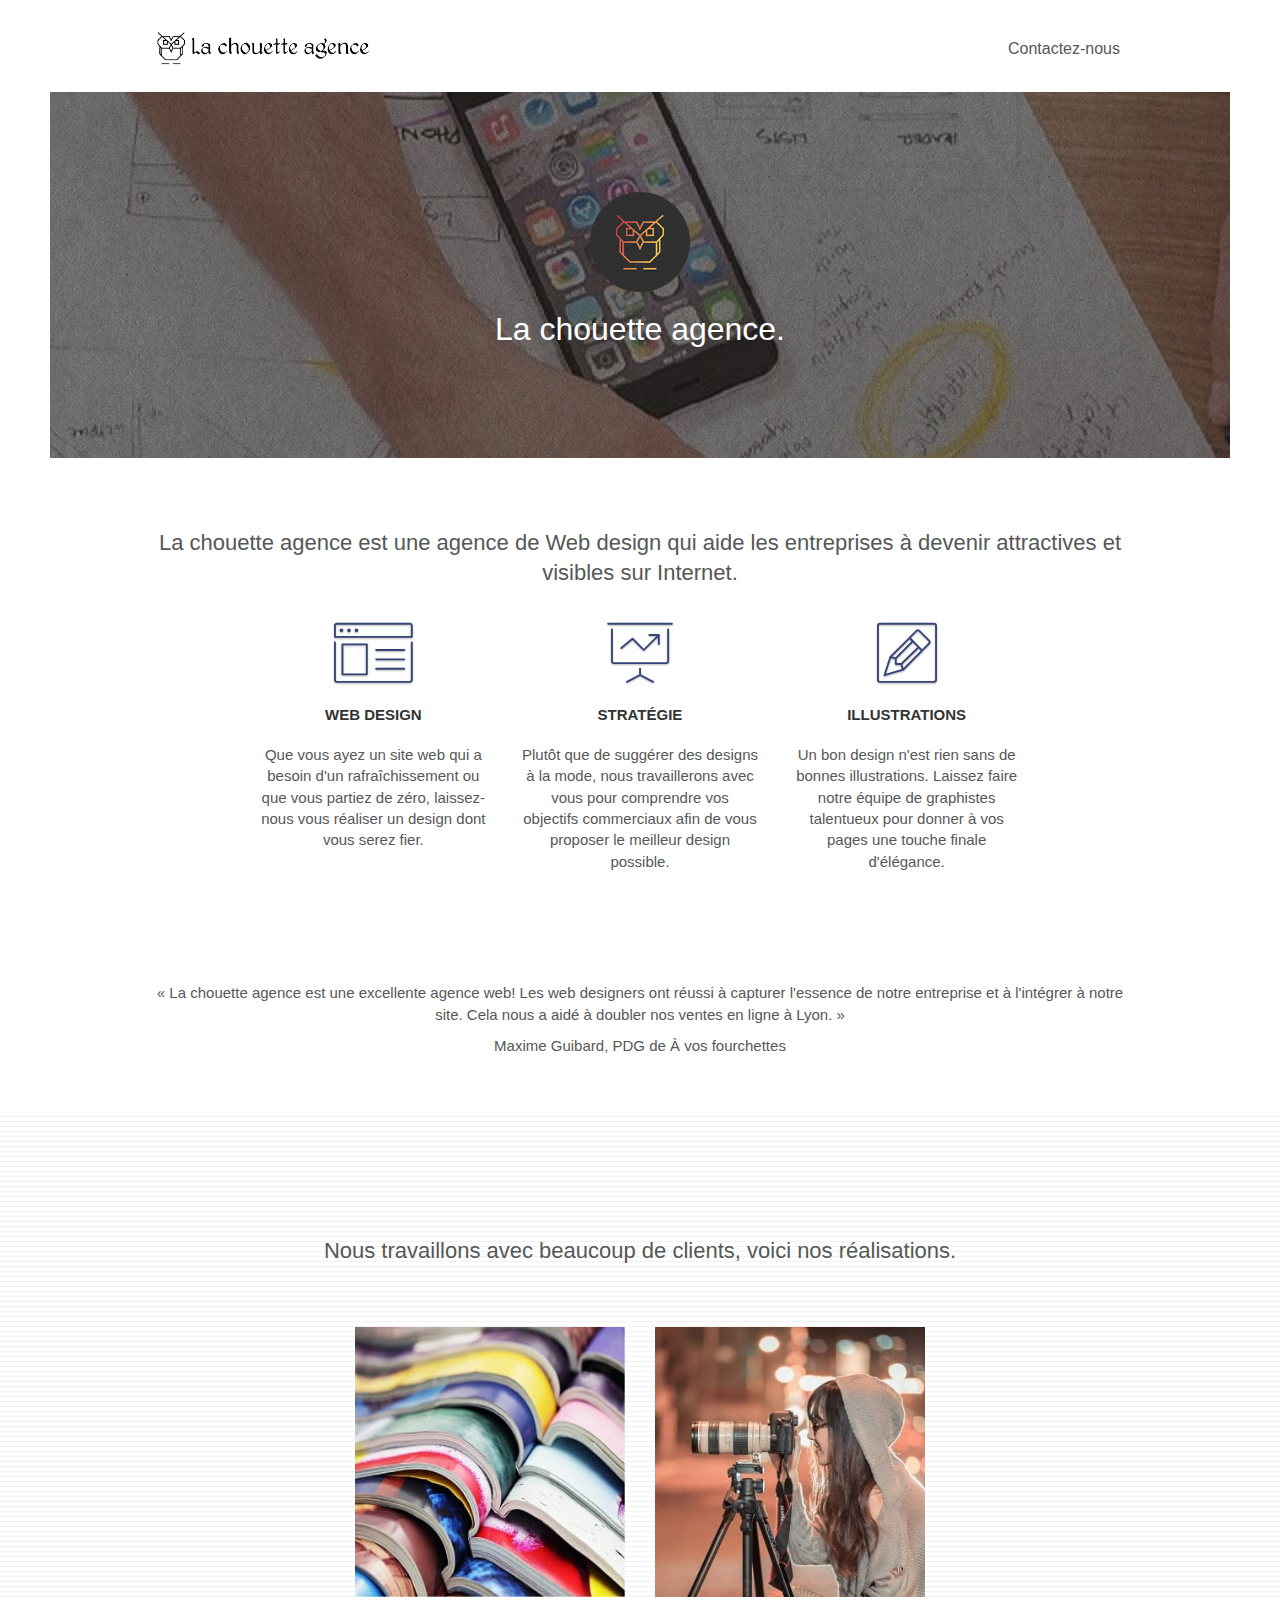
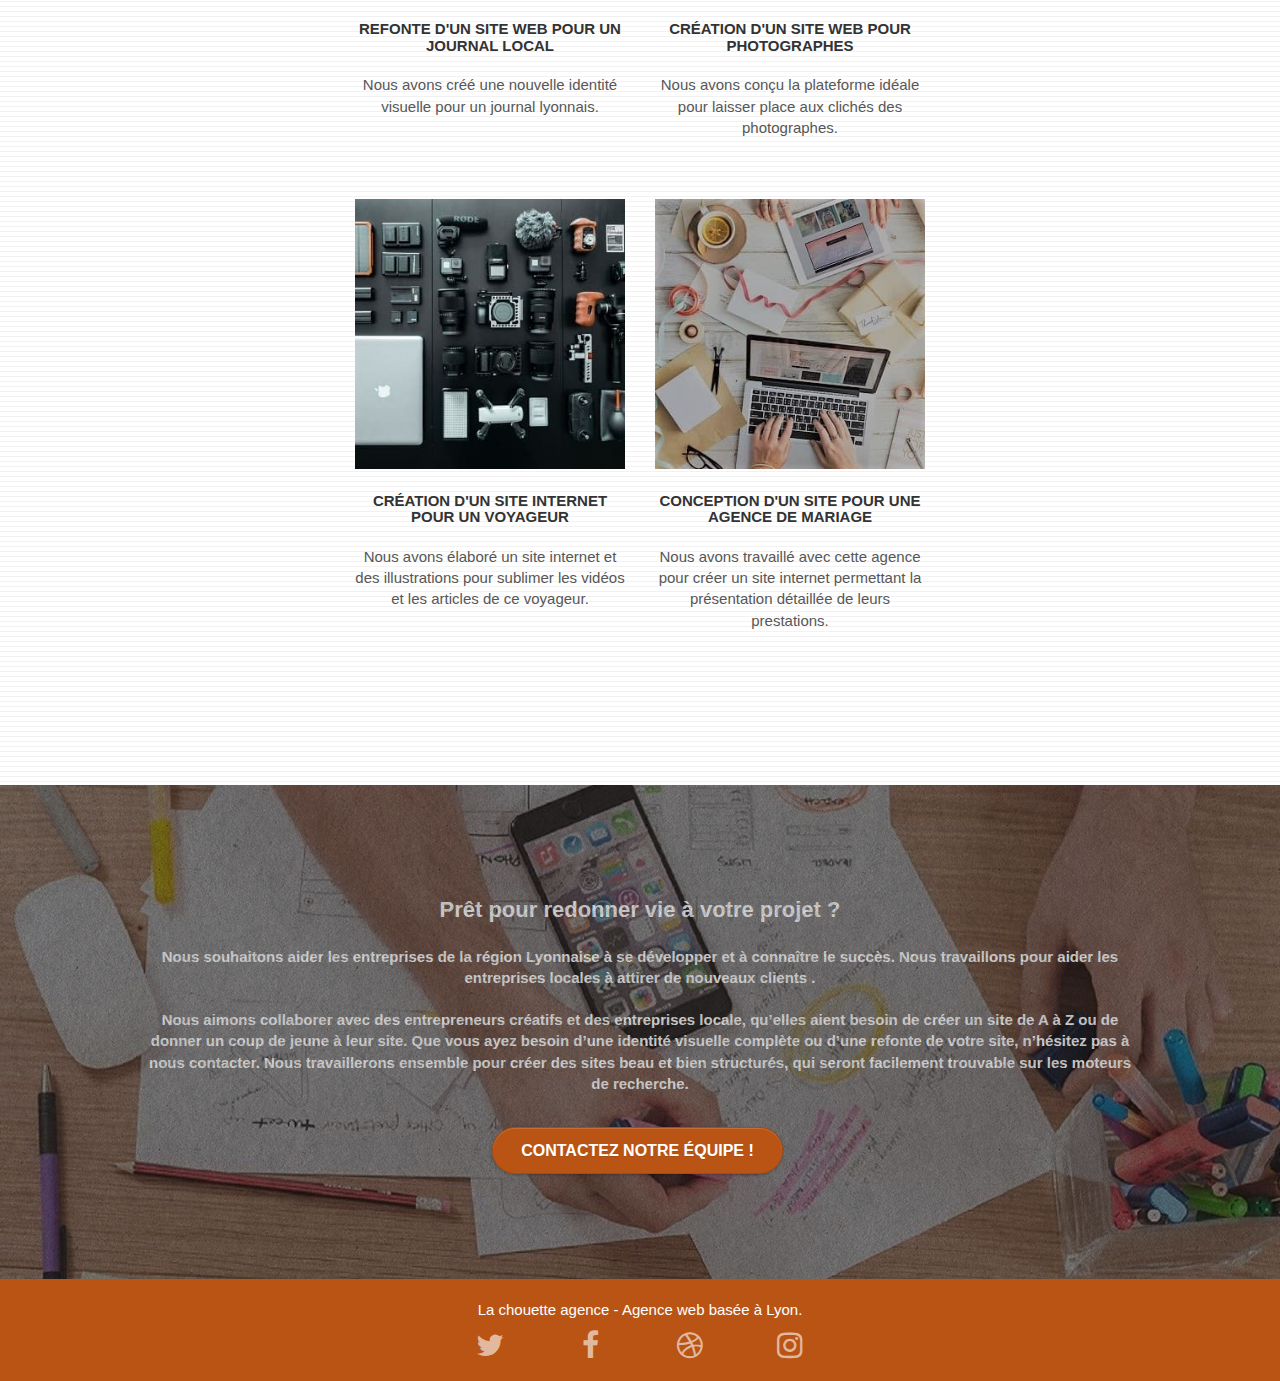
==== commit cca78bb4: "minJS&CSS" ====
--- a/index.html
+++ b/index.html
@@ -1 +1,241 @@
-<!doctype html><html lang="fr"><head><meta charset="utf-8"><meta name="description" content="Agence de Web design qui aide les entreprisesà devenir attractives et visibles sur Internet"><meta name="viewport" content="width=device-width, initial-scale=1.0, viewport-fit=cover"><link rel="shortcut icon" type="image/png" href="favicon.jpg"><link rel="stylesheet" type="text/css" href="./css/bootstrap.css"><link rel="stylesheet" type="text/css" href="style.css"><link rel="stylesheet" type="text/css" href="./css/font-awesome.css"><link rel="stylesheet" type="text/css" href="./css/et-line.css"><title>La chouette agence. </title></head><body><header class="bloc bgc-white l-bloc " id="bloc-0"><div class="bloc bgc-dark-slate-blue bg-banniere d-bloc bg-t-edge bloc-bg-texture texture-paper b-parallax" id="bloc-1-hero"><div class="container bloc-lg "><div class="row tight-width-whitespace"><div class="col-sm-12 "><img src="img/logo.png" class="center-block image-resize-mode" width="100" title="Logo de l'entreprise La chouette agence" alt="La chouette agence, agence web Lyon, création logo Lyon"/><h1 class="text-center hero-bloc-text tc-white">La chouette agence.</h1></div></div></div></div><div class="container bloc-sm"><nav class="navbar row"><a class="navbar-brand focusable" href="index.html"><img src="img/la-chouette-agence.png" title="Logo de l'entreprise La chouette agence" alt="lyon web design logo agence web meilleure agence" height="40"/></a><div class="collapse navbar-collapse navbar-1 special-dropdown-nav"><ul class="site-navigation nav navbar-nav "><li><a href="contact.html" role="button" aria-pressed="true" class="focusable">Contactez-nous</a></li></ul></div></nav></div></header><section class="bloc bgc-white l-bloc" id="bloc-2-services"><div class="container bloc-md"><div class="row"><div class="col-sm-12 text-center"><h2 class="text-center"> La chouette agence est une agence de Web design qui aide les entreprises à devenir attractives et visibles sur Internet. </h2> </div></div><div class="row voffset-lg med-width-whitespace"><article class="col-sm-4"><div class="text-center"><span class="et-icon-browser sm-shadow icon-dark-slate-blue icons icon-lg"></span></div><h3 class="mg-md text-center">Web design</h3><p class="text-center ">Que vous ayez un site web qui a besoin d'un rafraîchissement ou que vous partiez de zéro, laissez-nous vous réaliser un design dont vous serez fier.</p></article><article class="col-sm-4"><div class="text-center"><span class="et-icon-presentation sm-shadow icon-dark-slate-blue icons icon-lg"></span></div><h3 class="mg-md text-center">Stratégie</h3><p class="text-center ">Plutôt que de suggérer des designs à la mode, nous travaillerons avec vous pour comprendre vos objectifs commerciaux afin de vous proposer le meilleur design possible.<br></p></article><article class="col-sm-4"><div class="text-center"><span class="et-icon-edit sm-shadow icon-dark-slate-blue icons icon-lg"></span></div><h3 class="mg-md text-center">Illustrations</h3><p class="text-center ">Un bon design n'est rien sans de bonnes illustrations. Laissez faire notre équipe de graphistes talentueux pour donner à vos pages une touche finale d'élégance.</p></article></div></div><div class="container bloc-md"><div class="row"><div class="col-sm-12 text-center"><p class="text-center"><q>La chouette agence est une excellente agence web! Les web designers ont réussi à capturer l'essence de notre entreprise et à l'intégrer à notre site. Cela nous a aidé à doubler nos ventes en ligne à Lyon.</q></p><p class="text-center">Maxime Guibard, PDG de À vos fourchettes</p></div></div></div></section><section class="bloc bgc-white bg-lines-h2-bg bg-repeat l-bloc" id="bloc-4-portfolio"><div class="container bloc-lg"><div class="row"><div class="col-sm-12 text-center"><h2 class="text-center">Nous travaillons avec beaucoup de clients, voici nos réalisations.</h2></div></div><div class="row tight-width-whitespace portfolio-row"><article class="col-sm-6"><a href="#" data-lightbox="img/1.jpg" data-gallery-id="gallery-1" data-caption="Refonte d'un site web pour un journal local" data-frame="snapshot-lb" class="focusable"><img src="img/1.jpg" alt="Lyon web design logo agence web meilleure agence et refonte site web journal" class="img-responsive portfolio-thumb"/></a><h3 class="mg-md text-center">Refonte d'un site web pour un journal local</h3><p class="text-center">Nous avons créé une nouvelle identité visuelle pour un journal lyonnais.</p></article><article class="col-sm-6"><a href="#" data-lightbox="img/2.jpg" data-gallery-id="gallery-1" data-caption="Création d'un site web pour photographes" data-frame="snapshot-lb" class="focusable"><img src="img/2.jpg" class="img-responsive portfolio-thumb" alt="Lyon web design logo agence web meilleure agence, Création d'un site web pour photographes"/></a><h3 class="mg-md text-center">Création d'un site web pour photographes</h3><p class="text-center">Nous avons conçu la plateforme idéale pour laisser place aux clichés des photographes.</p></article></div><div class="row tight-width-whitespace portfolio-row"><article class="col-sm-6"><a href="#" data-lightbox="img/3.jpg" data-gallery-id="gallery-1" data-caption="Création d'un site internet pour un voyageur" data-frame="snapshot-lb" class="focusable"><img src="img/3.jpg" class="img-responsive portfolio-thumb" alt="Lyon web design logo agence web meilleure agence, Création d'un site web pour voyageur"/></a><h3 class="mg-md text-center">Création d'un site internet pour un voyageur</h3><p class="text-center">Nous avons élaboré un site internet et des illustrations pour sublimer les vidéos et les articles de ce voyageur.</p></article><article class="col-sm-6"><a href="#" data-lightbox="img/4.jpg" data-gallery-id="gallery-1" data-caption="Conception d'un site pour une agence de mariage" data-frame="snapshot-lb" class="focusable"><img src="img/4.jpg" class="img-responsive portfolio-thumb" alt="Lyon web design logo agence web meilleure agence, Création d'un site web pour agence de mariage"/></a><h3 class="mg-md text-center">Conception d'un site pour une agence de mariage</h3><p class="text-center">Nous avons travaillé avec cette agence pour créer un site internet permettant la présentation détaillée de leurs prestations.</p></article></div></div></section> <section class="bloc bgc-dark-slate-blue bg-banniere d-bloc bloc-bg-texture texture-paper" id="bloc-5-cta"><div class="container bloc-lg"><div class="row"><h2 class="mg-md text-center tc-white bold" >Prêt pour redonner vie à votre projet ? </h2><p class="mg-md text-center tc-white bold">Nous souhaitons aider les entreprises de la région Lyonnaise à se développer et à connaître le succès. Nous travaillons pour aider les entreprises locales à attirer de nouveaux clients .</p><p class="text-center white bold ">Nous aimons collaborer avec des entrepreneurs créatifs et des entreprises locale, qu’elles aient besoin de créer un site de A à Z ou de donner un coup de jeune à leur site. Que vous ayez besoin d’une identité visuelle complète ou d’une refonte de votre site, n’hésitez pas à nous contacter. Nous travaillerons ensemble pour créer des sites beau et bien structurés, qui seront facilement trouvable sur les moteurs de recherche. </p><div class="col-sm-12 text-center"><a href="contact.html" class="btn btn-atomic-tangerine btn-clean btn-rd btn-lg cta-hero focusable-white" role="button" aria-pressed="true">Contactez notre équipe !</a></div></div></div></section><footer class="bloc bgc-atomic-tangerine d-bloc" id="bloc-8"><div class="container bloc-sm"><div class="row"><div class="col-sm-12"><p class="text-center white">La chouette agence - Agence web basée à Lyon.</p><div class="row row-no-gutters social" style="display: flex; justify-content: space-evenly;color: white;"><div class="col-sm-3"><div class="text-center" aria-describedby="twitter"><a class="social focusable-white-size" href="index.html"><span class="fa fa-twitter icon-md" id="twitter"></span></a></div></div><div class="col-sm-3"><div class="text-center" aria-describedby="facebook"><a class="social focusable-white-size" href="index.html"><span class="fa fa-facebook icon-md" id="facebook"></span></a></div></div><div class="col-sm-3"><div class="text-center" aria-describedby="dribbble"><a class="social focusable-white-size" href="index.html"><span class="fa fa-dribbble icon-md" id="dribbble"></span></a></div></div><div class="col-sm-3"><div class="text-center" aria-describedby="instagram"><a class="social focusable-white-size" href="index.html"><span class="fa fa-instagram icon-md" id="instagram"></span></a></div></div></div></div></div></div></footer><script src="./js/jquery-2.1.0.js"></script><script src="./js/bootstrap.js"></script><script src="./js/blocs.js"></script><script src="./js/jquery.touchSwipe.js" defer></script><script src="./js/gmaps.js"></script></body></html>+<!doctype html>
+<html lang="fr">
+<head>
+	<meta charset="utf-8">
+	<meta name="description" content="Agence de Web design qui aide les entreprises	à devenir attractives et visibles sur Internet">
+	<meta name="viewport" content="width=device-width, initial-scale=1.0, viewport-fit=cover">
+	<link rel="shortcut icon" type="image/png" href="favicon.jpg">
+	
+	<link rel="stylesheet" type="text/css" href="./css/bootstrap.min.css">
+	<link rel="stylesheet" type="text/css" href="style.min.css">
+	<link rel="stylesheet" type="text/css" href="./css/font-awesome.min.css">
+	<link rel="stylesheet" type="text/css" href="./css/et-line.min.css">
+
+	<title> La chouette agence. </title>
+
+	
+<!-- Analytics -->
+
+<!-- Analytics END -->
+	
+</head>
+
+<!-- Principal conteneur -->
+<body>
+	
+	<!-- bloc-0 -->
+	<header class="bloc bgc-white l-bloc " id="bloc-0">
+		<div class="bloc bgc-dark-slate-blue bg-banniere d-bloc bg-t-edge bloc-bg-texture texture-paper b-parallax" id="bloc-1-hero">
+			<div class="container bloc-lg ">
+				<div class="row tight-width-whitespace">
+					<div class="col-sm-12 ">
+						<img src="img/logo.png" class="center-block image-resize-mode" width="100" title= "Logo de l'entreprise La chouette agence" alt="La chouette agence, agence web Lyon, création logo Lyon" />
+						<h1 class="text-center hero-bloc-text tc-white">
+							La chouette agence.
+						</h1>
+					</div>
+				</div>
+			</div>
+		</div>
+		<div class="container bloc-sm">
+			<nav class="navbar row">
+				<a class="navbar-brand focusable" href="index.html"><img src="img/la-chouette-agence.png" title= "Logo de l'entreprise La chouette agence" alt="lyon web design logo agence web meilleure agence" height="40" /></a>
+				<div class="collapse navbar-collapse navbar-1 special-dropdown-nav">
+					<ul class="site-navigation nav navbar-nav ">
+						<li>
+							<a href="contact.html" role="button" aria-pressed="true" class="focusable">Contactez-nous</a>
+						</li>
+					</ul>
+				</div>
+			</nav>
+		</div>
+	</header>
+	<!-- bloc-0 END -->
+
+
+	<!-- bloc-2-services -->
+	<section class="bloc bgc-white l-bloc" id="bloc-2-services">
+		<div class="container bloc-md">
+			<div class="row">
+				<div class="col-sm-12 text-center">
+					<h2 class="text-center"> 
+						La chouette agence est une agence de Web design qui aide les entreprises à devenir attractives et visibles sur Internet. 
+					</h2> 
+				</div>
+			</div>
+			<div class="row voffset-lg med-width-whitespace">
+				<article class="col-sm-4">
+					<div class="text-center">
+						<span class="et-icon-browser sm-shadow icon-dark-slate-blue icons icon-lg"></span>
+					</div>
+					<h3 class="mg-md text-center">
+						Web design
+					</h3>
+					<p class="text-center ">
+						Que vous ayez un site web qui a besoin d'un rafraîchissement ou que vous partiez de zéro, laissez-nous vous réaliser un design dont vous serez fier.
+					</p>
+				</article>
+				<article class="col-sm-4">
+					<div class="text-center">
+						<span class="et-icon-presentation sm-shadow icon-dark-slate-blue icons icon-lg"></span>
+					</div>
+					<h3 class="mg-md text-center">
+						Stratégie
+					</h3>
+					<p class="text-center ">
+						Plutôt que de suggérer des designs à la mode, nous travaillerons avec vous pour comprendre vos objectifs commerciaux afin de vous proposer le meilleur design possible.<br>
+					</p>
+				</article>
+				<article class="col-sm-4">
+					<div class="text-center">
+						<span class="et-icon-edit sm-shadow icon-dark-slate-blue icons icon-lg"></span>
+					</div>
+					<h3 class="mg-md text-center">
+						Illustrations
+					</h3>
+					<p class="text-center ">
+						Un bon design n'est rien sans de bonnes illustrations. Laissez faire notre équipe de graphistes talentueux pour donner à vos pages une touche finale d'élégance.
+					</p>
+				</article>
+			</div>
+		</div>
+		<div class="container bloc-md">
+			<div class="row">
+				<div class="col-sm-12 text-center">
+					<p class="text-center">
+						<q>
+							La chouette agence est une excellente agence web! Les web designers ont réussi à capturer l'essence de notre entreprise et à l'intégrer à notre site. Cela nous a aidé à doubler nos ventes en ligne à Lyon.
+						</q>
+					</p>
+					<p class="text-center">
+						Maxime Guibard, PDG de À vos fourchettes
+					</p>
+				</div>
+			</div>
+		</div>
+	</section>
+	<!-- bloc-2-services END -->
+
+
+	<!-- bloc-4-portfolio -->
+	<section class="bloc bgc-white bg-lines-h2-bg bg-repeat l-bloc" id="bloc-4-portfolio">
+		<div class="container bloc-lg">
+			<div class="row">
+				<div class="col-sm-12 text-center">
+					<h2 class="text-center">
+						Nous travaillons avec beaucoup de clients, voici nos réalisations.
+					</h2>
+				</div>
+			</div>
+			<div class="row tight-width-whitespace portfolio-row">
+				<article class="col-sm-6">
+					<a href="#" data-lightbox="img/1.jpg" data-gallery-id="gallery-1" data-caption="Refonte d'un site web pour un journal local" data-frame="snapshot-lb" class="focusable"><img src="img/1.jpg" alt="Lyon web design logo agence web meilleure agence et refonte site web journal" class="img-responsive portfolio-thumb" /></a>
+					<h3 class="mg-md text-center">
+						Refonte d'un site web pour un journal local
+					</h3>
+					<p class="text-center">
+						Nous avons créé une nouvelle identité visuelle pour un journal lyonnais.
+					</p>
+				</article>
+				<article class="col-sm-6">
+					<a href="#" data-lightbox="img/2.jpg" data-gallery-id="gallery-1" data-caption="Création d'un site web pour photographes" data-frame="snapshot-lb" class="focusable"><img src="img/2.jpg" class="img-responsive portfolio-thumb" alt="Lyon web design logo agence web meilleure agence, Création d'un site web pour photographes" /></a>
+					<h3 class="mg-md text-center">
+						Création d'un site web pour photographes
+					</h3>
+					<p class="text-center">
+						Nous avons conçu la plateforme idéale pour laisser place aux clichés des photographes.
+					</p>
+				</article>
+			</div>
+			<div class="row tight-width-whitespace portfolio-row">
+				<article class="col-sm-6">
+					<a href="#" data-lightbox="img/3.jpg" data-gallery-id="gallery-1" data-caption="Création d'un site internet pour un voyageur" data-frame="snapshot-lb" class="focusable"><img src="img/3.jpg" class="img-responsive portfolio-thumb" alt="Lyon web design logo agence web meilleure agence, Création d'un site web pour voyageur"/></a>
+					<h3 class="mg-md text-center">
+						Création d'un site internet pour un voyageur
+					</h3>
+					<p class="text-center">
+						Nous avons élaboré un site internet et des illustrations pour sublimer les vidéos et les articles de ce voyageur.
+					</p>
+				</article>
+				<article class="col-sm-6">
+					<a href="#" data-lightbox="img/4.jpg" data-gallery-id="gallery-1" data-caption="Conception d'un site pour une agence de mariage" data-frame="snapshot-lb" class="focusable"><img src="img/4.jpg" class="img-responsive portfolio-thumb" alt="Lyon web design logo agence web meilleure agence, Création d'un site web pour agence de mariage" /></a>
+					<h3 class="mg-md text-center">
+						Conception d'un site pour une agence de mariage
+					</h3>
+					<p class="text-center">
+						Nous avons travaillé avec cette agence pour créer un site internet permettant la présentation détaillée de leurs prestations.
+					</p>
+				</article>
+			</div>
+		</div>
+	</section>
+	<!-- bloc-4-portfolio END -->
+
+	<!-- bloc-5-what-i-do --> 
+	<section class="bloc bgc-dark-slate-blue bg-banniere d-bloc bloc-bg-texture texture-paper" id="bloc-5-cta">
+		<div class="container bloc-lg">
+			<div class="row">
+				<h2 class="mg-md text-center tc-white bold" >
+					Prêt pour redonner vie à votre projet ? 
+				</h2>
+				<p class="mg-md text-center tc-white bold">
+					Nous souhaitons aider les entreprises de la région Lyonnaise à se développer et à connaître le succès. Nous travaillons pour aider les entreprises locales à attirer de nouveaux clients .
+				</p>
+				<p class="text-center white bold ">
+					Nous aimons collaborer avec des entrepreneurs créatifs et des entreprises locale, qu’elles aient besoin de créer un site de A à Z ou de donner un coup de jeune à leur site. Que vous ayez besoin d’une identité visuelle complète ou d’une refonte de votre site, n’hésitez pas à nous contacter. Nous travaillerons ensemble pour créer des sites beau et bien structurés, qui seront facilement trouvable sur les moteurs de recherche. 
+				</p>
+				<div class="col-sm-12 text-center">
+					<a href="contact.html" class="btn btn-atomic-tangerine btn-clean btn-rd btn-lg cta-hero focusable-white" role="button" aria-pressed="true">Contactez notre équipe !</a>
+				</div>
+			</div>
+		</div>
+	</section>
+	<!-- bloc-5-what-i-do END -->
+
+
+	<!-- Footer - bloc-8 -->
+	<footer class="bloc bgc-atomic-tangerine d-bloc" id="bloc-8">
+		<div class="container bloc-sm">
+			<div class="row">
+				<div class="col-sm-12">
+					<p class="text-center white">
+						La chouette agence - Agence web basée à Lyon.
+					</p>
+					<div class="row row-no-gutters social" style="display: flex; justify-content: space-evenly;color: white;">
+						<div class="col-sm-3">
+							<div class="text-center" aria-describedby="twitter">
+								<a class="social focusable-white-size" href="index.html"><span class="fa fa-twitter icon-md" id="twitter"></span></a>
+							</div>
+						</div>
+						<div class="col-sm-3">
+							<div class="text-center" aria-describedby="facebook">
+								<a class="social focusable-white-size" href="index.html"><span class="fa fa-facebook icon-md" id="facebook"></span></a>
+							</div>
+						</div>
+						<div class="col-sm-3">
+							<div class="text-center" aria-describedby="dribbble">
+								<a class="social focusable-white-size" href="index.html"><span class="fa fa-dribbble icon-md" id="dribbble"></span></a>
+							</div>
+						</div>
+						<div class="col-sm-3">
+							<div class="text-center" aria-describedby="instagram">
+								<a class="social focusable-white-size" href="index.html"><span class="fa fa-instagram icon-md" id="instagram"></span></a>
+							</div>
+						</div>
+					</div>
+				</div>
+			</div>
+		</div>
+	</footer>
+	<!-- Footer - bloc-8 END -->
+	
+	<script src="./js/jquery-2.1.0.min.js"></script>
+	<script src="./js/bootstrap.min.js"></script>
+	<script src="./js/blocs.min.js"></script>
+	<script src="./js/jquery.touchSwipe.min.js" defer></script>
+	<script src="./js/gmaps.min.js"></script>
+	
+</body>
+<!-- Principal conteneur END -->
+
+</html>
--- a/style.min.css
+++ b/style.min.css
@@ -0,0 +1 @@
+body{margin: 0; padding: 0; background: #FFF; overflow-x: hidden; -webkit-font-smoothing: antialiased; -moz-osx-font-smoothing: grayscale;}header{display: flex; flex-direction: column-reverse;}.bold{font-weight: 900;}.col{display: flex!important; flex-direction: column!important; align-items: center!important; padding-bottom: 20px;}.focusable:focus{border: 3px solid #BA5414!important; border-radius: 10px/20px!important;}.focusable-white:focus{border: 3px solid white!important; border-radius: 10px/20px!important;}.focusable-white-size:focus{border: 3px solid white!important; padding: 5px; padding-top: 15px; border-radius: 10px/20px!important;}a,button{transition: all .3s ease-in-out; outline: none!important;}a:hover{text-decoration: none; cursor: pointer;}#page-loading-blocs-notifaction{position: fixed; top: 0; bottom: 0; width: 100%; z-index: 100000; background: #FFFFFF url("img/pageload-spinner.gif") no-repeat center center;}.bloc{width: 100%; clear: both; background: 50% 50% no-repeat; padding: 0 50px; -webkit-background-size: cover; -moz-background-size: cover; -o-background-size: cover; background-size: cover; position: relative;}.bloc .container{padding-left: 15px; padding-right: 15px;}.bloc-lg{padding: 100px 50px;}.bloc-md{padding: 50px;}.bloc-sm{padding: 20px 50px;}.bg-center,.bg-l-edge,.bg-r-edge,.bg-t-edge,.bg-b-edge,.bg-tl-edge,.bg-bl-edge,.bg-tr-edge,.bg-br-edge,.bg-repeat{-webkit-background-size: auto!important; -moz-background-size: auto!important; -o-background-size: auto!important; background-size: auto!important;}.bg-repeat{background: repeat;}.bg-t-edge{background: top no-repeat;}.bloc-bg-texture::before{content: ""; background-size: 2px 2px; position: absolute; top: 0; bottom: 0; left: 0; right: 0;}.texture-paper::before{background: url("img/texture-paper.png"); background-size: 280px 280px;}.b-parallax{background-attachment: fixed;}.d-bloc{color: rgba(255, 255, 255, .7);}.d-bloc button:hover{color: rgba(255, 255, 255, .9);}.d-bloc .icon-round,.d-bloc .icon-square,.d-bloc .icon-rounded,.d-bloc .icon-semi-rounded-a,.d-bloc .icon-semi-rounded-b{border-color: rgba(255, 255, 255, .9);}.d-bloc .divider-h span{border-color: rgba(255, 255, 255, .2);}.d-bloc .a-btn,.d-bloc .navbar a,.d-bloc .navbar-brand,.d-bloc a .icon-sm,.d-bloc a .icon-md,.d-bloc a .icon-lg,.d-bloc a .icon-xl,.d-bloc h1 a,.d-bloc h2 a,.d-bloc h3 a,.d-bloc h4 a,.d-bloc h5 a,.d-bloc h6 a,.d-bloc p a{color: rgba(255, 255, 255, .6);}.d-bloc .a-btn:hover,.d-bloc .navbar a:hover,.d-bloc .navbar-brand:hover,.d-bloc a:hover .icon-sm,.d-bloc a:hover .icon-md,.d-bloc a:hover .icon-lg,.d-bloc a:hover .icon-xl,.d-bloc h1 a:hover,.d-bloc h2 a:hover,.d-bloc h3 a:hover,.d-bloc h4 a:hover,.d-bloc h5 a:hover,.d-bloc h6 a:hover,.d-bloc p a:hover{color: rgba(255, 255, 255, 1);}.d-bloc .navbar-toggle .icon-bar{background: rgba(255, 255, 255, 1);}.d-bloc .btn-wire,.d-bloc .btn-wire:hover{color: rgba(255, 255, 255, 1); border-color: rgba(255, 255, 255, 1);}.d-bloc .panel{color: rgba(0, 0, 0, .5);}.d-bloc .panel button:hover{color: rgba(0, 0, 0, .7);}.d-bloc .panel icon{border-color: rgba(0, 0, 0, .7);}.d-bloc .panel .divider-h span{border-color: rgba(0, 0, 0, .1);}.d-bloc .panel .a-btn{color: rgba(0, 0, 0, .6);}.d-bloc .panel .a-btn:hover{color: rgba(0, 0, 0, 1);}.d-bloc .panel .btn-wire,.d-bloc .panel .btn-wire:hover{color: rgba(0, 0, 0, .7); border-color: rgba(0, 0, 0, .3);}.d-bloc .panel,.l-bloc{color: rgba(0, 0, 0, .5);}.d-bloc .panel button:hover,.l-bloc button:hover{color: rgba(0, 0, 0, .7);}.l-bloc .icon-round,.l-bloc .icon-square,.l-bloc .icon-rounded,.l-bloc .icon-semi-rounded-a,.l-bloc .icon-semi-rounded-b{border-color: rgba(0, 0, 0, .7);}.d-bloc .panel .divider-h span,.l-bloc .divider-h span{border-color: rgba(0, 0, 0, .1);}.d-bloc .panel .a-btn,.l-bloc .a-btn,.l-bloc .navbar a,.l-bloc .navbar-brand,.l-bloc a .icon-sm,.l-bloc a .icon-md,.l-bloc a .icon-lg,.l-bloc a .icon-xl,.l-bloc h1 a,.l-bloc h2 a,.l-bloc h3 a,.l-bloc h4 a,.l-bloc h5 a,.l-bloc h6 a,.l-bloc p a{color: rgba(0, 0, 0, .6);}.d-bloc .panel .a-btn:hover,.l-bloc .a-btn:hover,.l-bloc .navbar a:hover,.l-bloc .navbar-brand:hover,.l-bloc a:hover .icon-sm,.l-bloc a:hover .icon-md,.l-bloc a:hover .icon-lg,.l-bloc a:hover .icon-xl,.l-bloc h1 a:hover,.l-bloc h2 a:hover,.l-bloc h3 a:hover,.l-bloc h4 a:hover,.l-bloc h5 a:hover,.l-bloc h6 a:hover,.l-bloc p a:hover{color: rgba(0, 0, 0, 1);}.l-bloc .navbar-toggle .icon-bar{color: rgba(0, 0, 0, .6);}.d-bloc .panel .btn-wire,.d-bloc .panel .btn-wire:hover,.l-bloc .btn-wire,.l-bloc .btn-wire:hover{color: rgba(0, 0, 0, .7); border-color: rgba(0, 0, 0, .3);}.voffset{margin-top: 30px;}.voffset-lg{margin-top: 80px;}.row-no-gutters{margin-right: 0; margin-left: 0;}.row.row-no-gutters > [class^="col-"],.row.row-no-gutters > [class*=" col-"]{padding-right: 0; padding-left: 0;}#bloc-1-hero h1{font-size: 32px;}.navbar{margin-bottom: 0; z-index: 1;}.navbar-brand{height: auto; padding: 3px 15px; font-size: 25px; font-weight: normal; font-weight: 600; line-height: 44px;}.navbar-brand img{max-height: 200px; margin: 0 5px 0 0; display: inline;}.navbar-brand img[src$=svg]{min-width: 100px;}.nav-center .navbar-brand img{margin: 0;}.navbar .nav{padding-top: 2px; margin-right: -16px; float: right; z-index: 1;}.nav > li{float: left; margin-top: 4px; font-size: 16px;}.navbar-nav .open .dropdown-menu > li > a{text-align: inherit;}.nav > li a:hover,.nav > li a:focus{background: transparent;}.navbar-toggle{margin: 10px 10px 0 0; border: 0px;}.navbar-toggle:hover{background: transparent!important;}.navbar-toggle .icon-bar{background-color: rgba(0, 0, 0, .5); width: 26px;}.nav-invert .navbar .nav{float: left;}.nav-invert .navbar-header,.nav-invert .navbar-brand{float: right; position: relative; z-index: 2;}@media (min-width: 768px){.site-navigation{position: absolute; top: 50%; right: 20px; transform: translate(0, -50%); -webkit-transform: translateY(-50%);}.nav > li .dropdown-menu a, .nav > li .dropdown-menu a:hover{color: #484848;}.nav-invert .site-navigation{left: 0; right: 0;}.nav-center{text-align: center;}.nav-center .navbar-header{width: 100%;}.nav-center .navbar-header, .nav-center .navbar-brand, .nav-center .nav > li{float: none; display: inline-block;}.nav-center .site-navigation{position: relative; width: 100%; right: 0; margin-right: 0px; margin-top: 20px;}.nav-center.mini-nav .navbar-toggle{float: none; margin: 10px auto 0;}}.nav > li > .dropdown a{background: none!important; display: block; padding: 14px 15px;}nav .caret{margin: 0 5px;}.dropdown-menu .dropdown-menu{top: -8px; left: 100%;}.dropdown-menu .dropmenu-flow-right{top: 100%; left: 0; margin-left: -1px; border-top-left-radius: 0; border-top-right-radius: 0;}.dropdown-menu .dropdown span{border: 4px solid black; border-top-color: transparent; border-right-color: transparent; border-bottom-color: transparent; margin: 6px -5px 0 0!important; float: right;}.mg-md{margin-top: 10px; margin-bottom: 20px;}.mg-lg{margin-top: 10px; margin-bottom: 40px;}.btn{margin: 0 5px 5px 0;}.btn.pull-right{margin: 0 0 5px 5px;}.btn-d,.btn-d:hover,.btn-d:focus{color: #FFF; background: rgba(0, 0, 0, .3);}button{outline: none!important;}.btn-rd{border-radius: 40px;}.btn-clean{border: 1px solid rgba(0, 0, 0, .08); border-bottom-color: rgba(0, 0, 0, .1); text-shadow: 0 1px 0 rgba(0, 0, 1, .1); box-shadow: 0 1px 3px rgba(0, 0, 1, .25), inset 0 1px 0 0 rgba(255, 255, 255, .15);}.icon-md{font-size: 30px!important;}.icon-lg{font-size: 60px!important;}.sm-shadow{text-shadow: 0 1px 2px rgba(0, 0, 0, .3);}.panel-sq,.panel-sq .panel-heading,.panel-sq .panel-footer{border-radius: 0;}.panel-rd{border-radius: 30px;}.panel-rd .panel-heading{border-radius: 29px 29px 0 0;}.panel-rd .panel-footer{border-radius: 0 0 29px 29px;}.form-control{border-color: rgba(0, 0, 0, .1); box-shadow: none;}.scrollToTop{width: 40px; height: 40px; position: fixed; bottom: 20px; right: 20px; opacity: 0; z-index: 500; transition: all .3s ease-in-out;}.scrollToTop span{margin-top: 6px;}.showScrollTop{font-size: 14px; opacity: 1;}a[data-lightbox]{position: relative; display: block; text-align: center;}a[data-lightbox]:hover::before{content: "+"; font-family: "HelveticaNeue-Light", "Helvetica Neue Light", "Helvetica Neue", Helvetica, Arial; font-size: 32px; width: 50px; height: 50px; margin-left: -25px; border-radius: 50%; background: rgba(0, 0, 0, .6); color: #FFF; font-weight: 100; z-index: 1; position: absolute; top: 50%; transform: translateY(-50%); -webkit-transform: translateY(-50%);}a[data-lightbox]:hover img{opacity: 0.6; -webkit-animation-fill-mode: none; animation-fill-mode: none;}#lightbox-modal{display: flex; align-items: center;}#lightbox-modal .modal-dialog{width: 90%; max-width: 900px; margin: 0 auto 0;}#lightbox-modal .modal-dialog img{max-height: 90vh; margin: 0 auto;}.lightbox-caption{padding: 20px; color: #FFF; background: rgba(0, 0, 0, .5); position: absolute; left: 15px; right: 15px; bottom: 5px;}.close-lightbox{color: #FFF; font-size: 30px; position: absolute; top: 20px; right: 20px; z-index: 20; background: rgba(0, 0, 0, .5); border: none; line-height: 30px; padding: 0 9px 5px; opacity: 0.3;}.close-lightbox:hover,.next-lightbox:hover,.prev-lightbox:hover{opacity: 1.0; color: #FFF;}.next-lightbox,.prev-lightbox{font-size: 20px; color: rgba(255, 255, 255, .9); background: rgba(0, 0, 0, .5); transition: all .2s ease-in-out; position: absolute; top: 45%; z-index: 1; opacity: 0.4;}.next-lightbox{padding: 6px 8px 1px 13px; right: 25px;}.prev-lightbox{padding: 6px 13px 1px 10px; left: 25px;}.snapshot-lb .modal-body{padding-bottom: 45px;}.snapshot-lb .lightbox-caption{padding: 0; color: rgba(0, 0, 0, .5); background: none;}p{font-size: 1.5rem!important;}h1,h2,h3,h4,h5,h6,p,label,.btn,a{font-family: "helvetica"; font-weight: 400; color: #575757!important;}.container{max-width: 1000px;}.hero-bloc-text{font-size: 38px;}.hero-bloc-text-sub{font-size: 36px;}.statement-bloc-text{line-height: 26px; font-style: italic; font-size: 20px; text-align: center; font-weight: lighter; max-width: 520px; margin: auto auto auto auto;}p{font-size: 11px;}.tight-width-whitespace{max-width: 600px; margin: auto auto auto auto;}.h1{font-size: 20px; font-family: "Open Sans";}.cta-hero{margin-top: 22px; color: #FFFFFF!important; text-transform: uppercase; padding: 12px 28px 12px 28px; font-size: 16px; font-weight: 700;}.social{max-width: 400px; margin: auto auto auto auto;}h2{font-size: 22px; line-height: 1.4em;}h3{font-size: 15px; text-transform: uppercase; font-weight: 700; color: #333333!important;}.med-width-whitespace{max-width: 800px; margin: auto auto auto auto; box-shadow: 0px 0px 0px #000000;}h4{color: #333333!important;}.icons{margin-bottom: 14px; margin-top: 24px;}.white{color: #FFFFFF!important;}.portfolio-thumb{margin-bottom: 24px;}.portfolio-row{margin-bottom: 44px; margin-top: 50px;}.avatar{box-shadow: 0px 4px 9px rgba(0, 0, 0, 0.3);}.black-background{background-color: rgba(165, 147, 99, 0.7); padding: 40px 40px 40px 40px;}.bold-link{font-weight: 900; text-decoration: underline!important;}.bgc-white{background-color: #FFFFFF;}.bgc-dark-slate-blue{background-color: #364577;}.bgc-atomic-tangerine{background-color: #BA5414;}.tc-white{color: white!important;}.btn-atomic-tangerine{background: #BA5414; color: #FFFFFF!important;}.btn-atomic-tangerine:hover{background: #BA5414!important; color: #FFFFFF!important;}.ltc-white{color: #FFFFFF!important;}.ltc-white:hover{color: #cccccc!important;}.ltc-atomic-tangerine{color: #F3976C!important;}.ltc-atomic-tangerine:hover{color: #c27956!important;}.icon-dark-slate-blue{color: #364577!important; border-color: #364577!important;}.bg-dots-bg{background-image: url("img/dots-bg.png");}.bg-lines-h2-bg{background-image: url("img/lines-h2-bg.png");}.bg-banniere{background-image: url("img/la-chouette-agence-banniere.jpg");}.bg-presentation{background-image: url("img/image-de-presentation.bmp");}@media (max-width: 1024px){.bloc{padding-left: 20px; padding-right: 20px;}.bloc.full-width-bloc, .bloc-tile-2.full-width-bloc .container, .bloc-tile-3.full-width-bloc .container, .bloc-tile-4.full-width-bloc .container{padding-left: 0; padding-right: 0;}}@media (max-width: 992px) and (min-width: 768px){.navbar .nav{max-width: 80%}.nav-center.navbar .nav{max-width: 100%}}@media only screen and (min-width: 768px) and (max-width: 1024px) and (orientation: landscape){.b-parallax{background-attachment: scroll;}}@media only screen and (min-width: 1024px){.col{display: flex!important; flex-direction: row!important; align-items: center!important;}}@media only screen and (min-width: 1024px) and (max-width: 1366px) and (-webkit-min-device-pixel-ratio: 1.5){.b-parallax{background-attachment: scroll;}}@media (max-width: 991px){.container{width: 100%;}.b-parallax{background-attachment: scroll;}.page-container, #hero-bloc{overflow-x: hidden; position: relative;}.bloc-group, .bloc-group .bloc{display: block; width: 100%;}}@media (max-width: 767px){.page-container{overflow-x: hidden; position: relative;}h1, h2, h3, h4, h5, h6, p, #disqus_thread{padding-left: 10px!important; padding-right: 10px!important;}.b-parallax{background-attachment: scroll;}.navbar .nav{padding-top: 0; border-top: 1px solid rgba(0, 0, 0, .2); float: none!important;}.navbar.row{margin-left: 0; margin-right: 0;}.site-navigation{position: inherit; transform: none; -webkit-transform: none; -ms-transform: none;}.nav > li{margin-top: 0; border-bottom: 1px solid rgba(0, 0, 0, .1); background: rgba(0, 0, 0, .05); text-align: left; padding-left: 15px; width: 100%;}.nav > li:hover{background: rgba(0, 0, 0, .08);}.dropdown .dropdown a .caret{float: none; margin: 5px 0 0 10px!important; border: 4px solid black; border-bottom-color: transparent; border-right-color: transparent; border-left-color: transparent;}#hero-bloc .navbar .nav{background: rgba(0, 0, 0, .8);}#hero-bloc .navbar .nav a{color: rgba(255, 255, 255, .6);}.hero{padding: 50px 0;}.hero-nav{left: -1px; right: -1px;}.navbar-collapse{padding: 0; overflow-x: hidden; -webkit-box-shadow: none; box-shadow: none;}.navbar-brand img{max-height: 40px; width: auto;}.nav-invert .navbar-header{float: none; width: 100%;}.nav-invert .navbar-toggle{float: left; margin-left: 10px;}.bloc{padding-left: 0; padding-right: 0;}.bloc-xxl, .bloc-xl, .bloc-lg{padding: 40px 0;}.bloc-sm, .bloc-md{padding-left: 0; padding-right: 0;}.bloc-tile-2 .container, .bloc-tile-3 .container, .bloc-tile-4 .container, .bloc-fill-screen .fill-bloc-top-edge, .bloc-fill-screen .fill-bloc-bottom-edge{padding-left: 0; padding-right: 0;}.a-block{padding: 0 10px;}.btn-dwn{display: none;}.voffset{margin-top: 5px;}.voffset-md{margin-top: 20px;}.voffset-lg{margin-top: 30px;}form{padding: 5px;}.close-lightbox{display: inline-block;}.blocsapp-device-iphone5{background-size: 216px 425px; padding-top: 60px; width: 216px; height: 425px;}.blocsapp-device-iphone5 img{width: 180px; height: 320px;}}@media (max-width: 400px){.bloc{padding-left: 0; padding-right: 0;}}@media (max-width: 767px){.bloc-mob-center-text{text-align: center;}}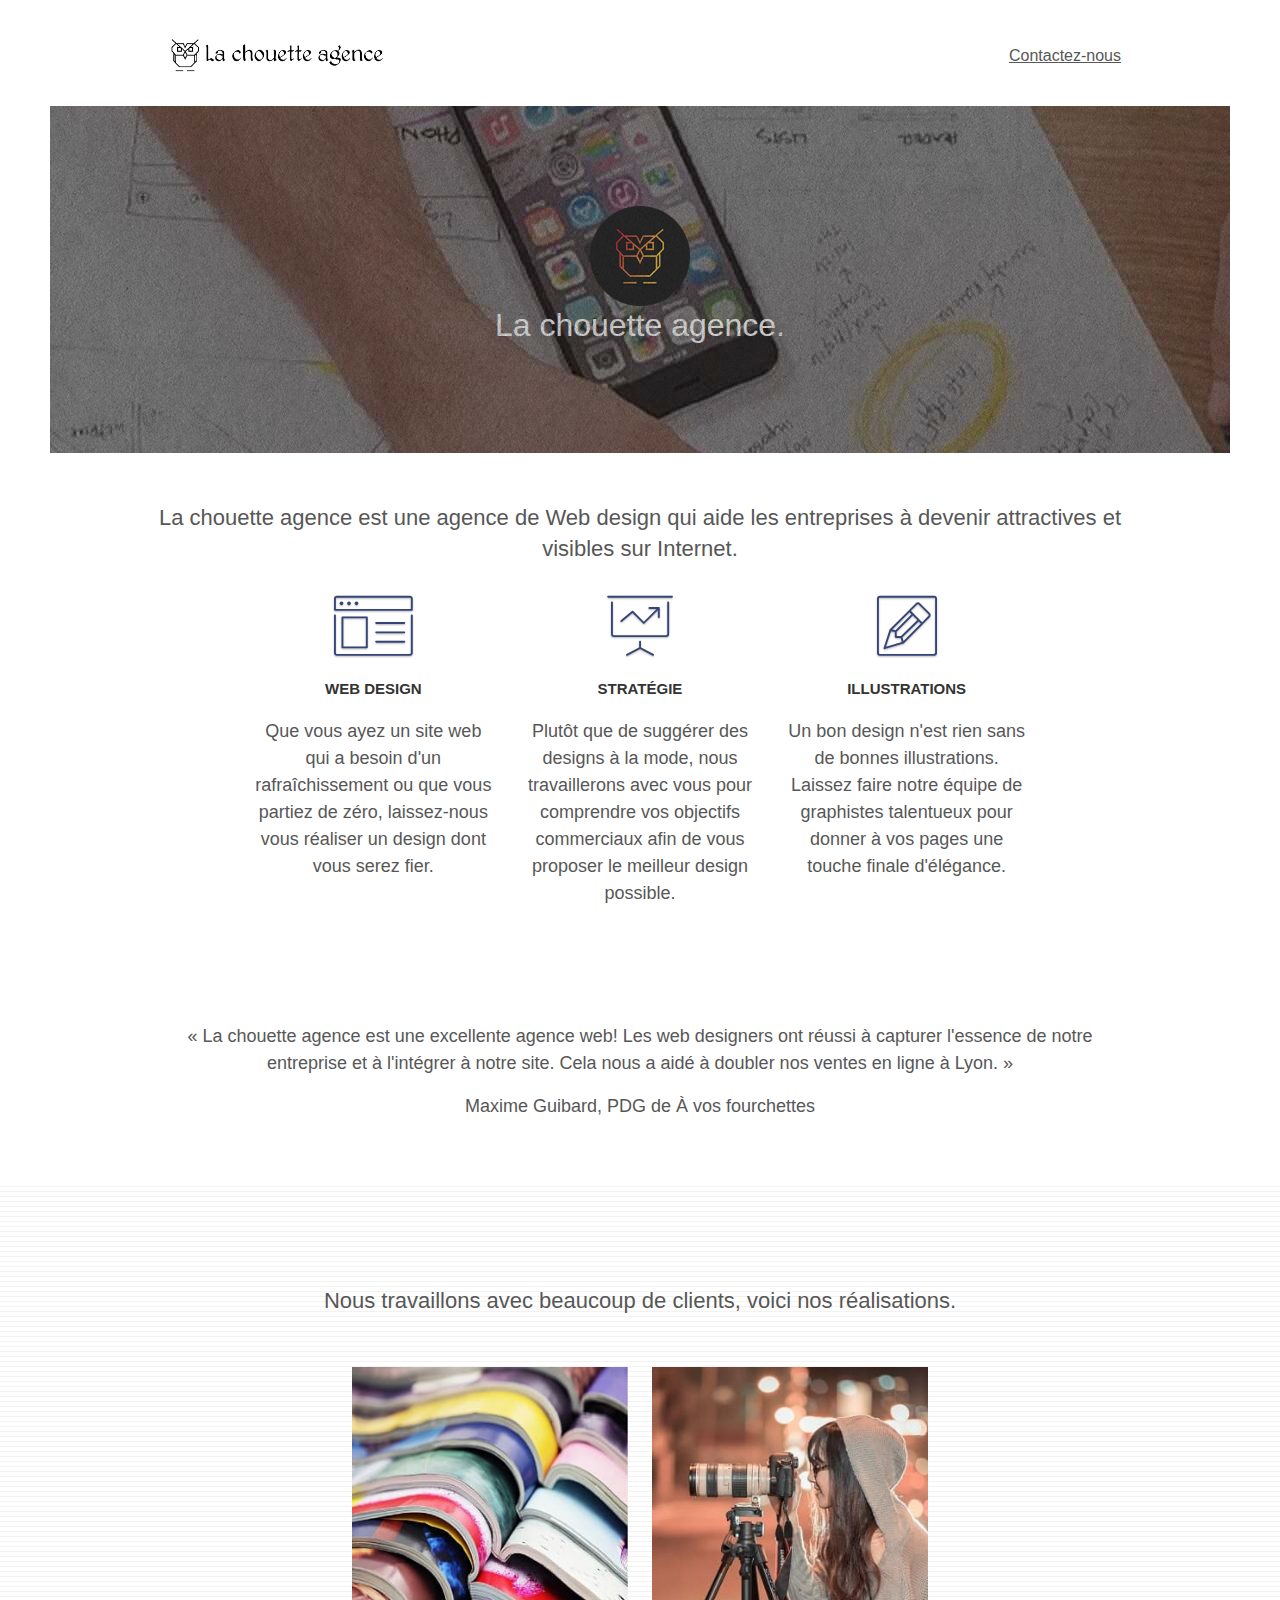
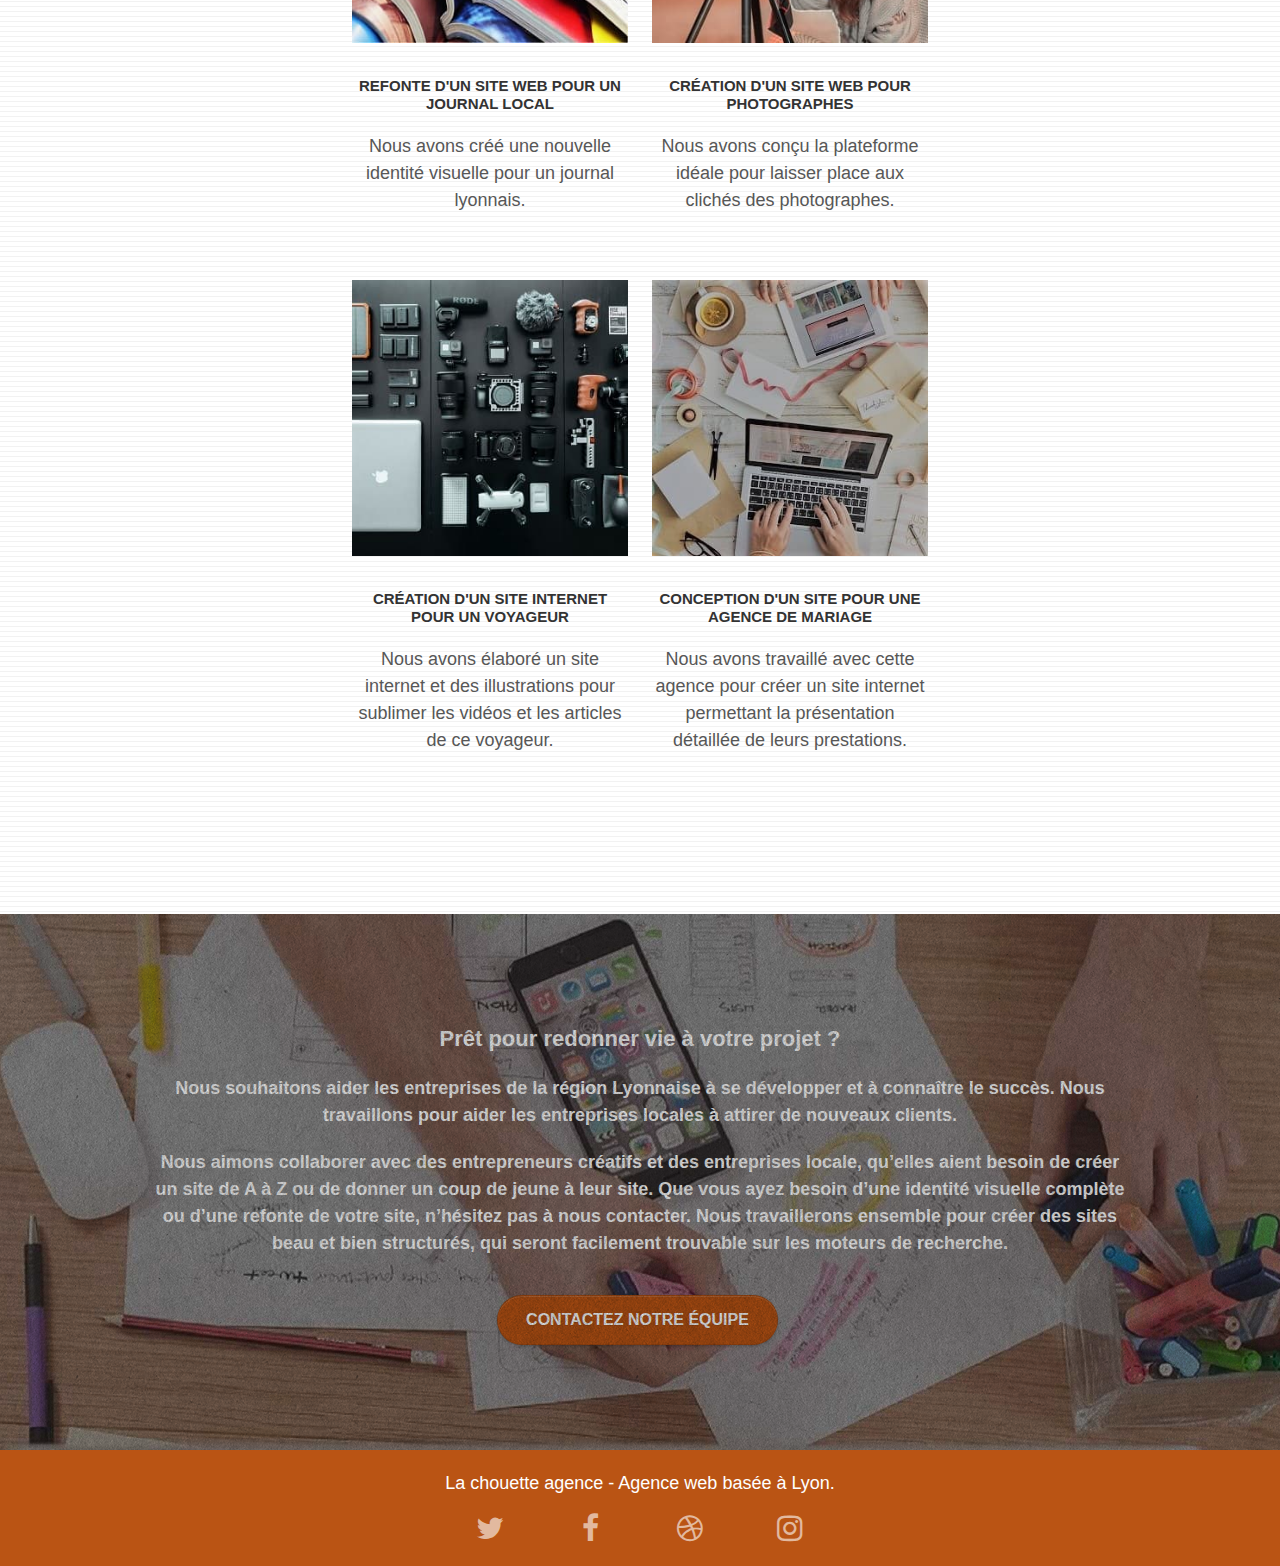
==== commit 35c16ed7: "correction post-soutenance" ====
--- a/index.html
+++ b/index.html
@@ -27,8 +27,8 @@
 	<header class="bloc bgc-white l-bloc " id="bloc-0">
 		<div class="bloc bgc-dark-slate-blue bg-banniere d-bloc bg-t-edge bloc-bg-texture texture-paper b-parallax" id="bloc-1-hero">
 			<div class="container bloc-lg ">
-				<div class="row tight-width-whitespace">
-					<div class="col-sm-12 ">
+				<div class="flex-row tight-width-whitespace">
+					<div class="col-sm-12 text-center">
 						<img src="img/logo.png" class="center-block image-resize-mode" width="100" title= "Logo de l'entreprise La chouette agence" alt="La chouette agence, agence web Lyon, création logo Lyon" />
 						<h1 class="text-center hero-bloc-text tc-white">
 							La chouette agence.
@@ -38,9 +38,9 @@
 			</div>
 		</div>
 		<div class="container bloc-sm">
-			<nav class="navbar row">
+			<nav class="navbar flex-row">
 				<a class="navbar-brand focusable" href="index.html"><img src="img/la-chouette-agence.png" title= "Logo de l'entreprise La chouette agence" alt="lyon web design logo agence web meilleure agence" height="40" /></a>
-				<div class="collapse navbar-collapse navbar-1 special-dropdown-nav">
+				<div class="navbar-collapse navbar-1 special-dropdown-nav">
 					<ul class="site-navigation nav navbar-nav ">
 						<li>
 							<a href="contact.html" role="button" aria-pressed="true" class="focusable">Contactez-nous</a>
@@ -56,7 +56,7 @@
 	<!-- bloc-2-services -->
 	<section class="bloc bgc-white l-bloc" id="bloc-2-services">
 		<div class="container bloc-md">
-			<div class="row">
+			<div class="flex-row">
 				<div class="col-sm-12 text-center">
 					<h2 class="text-center"> 
 						La chouette agence est une agence de Web design qui aide les entreprises à devenir attractives et visibles sur Internet. 
@@ -100,7 +100,7 @@
 			</div>
 		</div>
 		<div class="container bloc-md">
-			<div class="row">
+			<div class="flex-row">
 				<div class="col-sm-12 text-center">
 					<p class="text-center">
 						<q>
@@ -120,7 +120,7 @@
 	<!-- bloc-4-portfolio -->
 	<section class="bloc bgc-white bg-lines-h2-bg bg-repeat l-bloc" id="bloc-4-portfolio">
 		<div class="container bloc-lg">
-			<div class="row">
+			<div class="flex-row">
 				<div class="col-sm-12 text-center">
 					<h2 class="text-center">
 						Nous travaillons avec beaucoup de clients, voici nos réalisations.
@@ -129,7 +129,9 @@
 			</div>
 			<div class="row tight-width-whitespace portfolio-row">
 				<article class="col-sm-6">
-					<a href="#" data-lightbox="img/1.jpg" data-gallery-id="gallery-1" data-caption="Refonte d'un site web pour un journal local" data-frame="snapshot-lb" class="focusable"><img src="img/1.jpg" alt="Lyon web design logo agence web meilleure agence et refonte site web journal" class="img-responsive portfolio-thumb" /></a>
+					<a href="#" data-lightbox="img/1.jpg" data-gallery-id="gallery-1" data-caption="Refonte d'un site web pour un journal local" data-frame="snapshot-lb" class="focusable">
+						<img src="img/1.jpg" alt="Lyon web design logo agence web meilleure agence et refonte site web journal" class="img-responsive portfolio-thumb resize-img" />
+					</a>
 					<h3 class="mg-md text-center">
 						Refonte d'un site web pour un journal local
 					</h3>
@@ -138,7 +140,9 @@
 					</p>
 				</article>
 				<article class="col-sm-6">
-					<a href="#" data-lightbox="img/2.jpg" data-gallery-id="gallery-1" data-caption="Création d'un site web pour photographes" data-frame="snapshot-lb" class="focusable"><img src="img/2.jpg" class="img-responsive portfolio-thumb" alt="Lyon web design logo agence web meilleure agence, Création d'un site web pour photographes" /></a>
+					<a href="#" data-lightbox="img/2.jpg" data-gallery-id="gallery-1" data-caption="Création d'un site web pour photographes" data-frame="snapshot-lb" class="focusable">
+						<img src="img/2.jpg" class="img-responsive portfolio-thumb resize-img" alt="Lyon web design logo agence web meilleure agence, Création d'un site web pour photographes" />
+					</a>
 					<h3 class="mg-md text-center">
 						Création d'un site web pour photographes
 					</h3>
@@ -149,7 +153,9 @@
 			</div>
 			<div class="row tight-width-whitespace portfolio-row">
 				<article class="col-sm-6">
-					<a href="#" data-lightbox="img/3.jpg" data-gallery-id="gallery-1" data-caption="Création d'un site internet pour un voyageur" data-frame="snapshot-lb" class="focusable"><img src="img/3.jpg" class="img-responsive portfolio-thumb" alt="Lyon web design logo agence web meilleure agence, Création d'un site web pour voyageur"/></a>
+					<a href="#" data-lightbox="img/3.jpg" data-gallery-id="gallery-1" data-caption="Création d'un site internet pour un voyageur" data-frame="snapshot-lb" class="focusable">
+						<img src="img/3.jpg" class="img-responsive portfolio-thumb resize-img" alt="Lyon web design logo agence web meilleure agence, Création d'un site web pour voyageur"/>
+					</a>
 					<h3 class="mg-md text-center">
 						Création d'un site internet pour un voyageur
 					</h3>
@@ -158,7 +164,9 @@
 					</p>
 				</article>
 				<article class="col-sm-6">
-					<a href="#" data-lightbox="img/4.jpg" data-gallery-id="gallery-1" data-caption="Conception d'un site pour une agence de mariage" data-frame="snapshot-lb" class="focusable"><img src="img/4.jpg" class="img-responsive portfolio-thumb" alt="Lyon web design logo agence web meilleure agence, Création d'un site web pour agence de mariage" /></a>
+					<a href="#" data-lightbox="img/4.jpg" data-gallery-id="gallery-1" data-caption="Conception d'un site pour une agence de mariage" data-frame="snapshot-lb" class="focusable">
+						<img src="img/4.jpg" class="img-responsive portfolio-thumb resize-img" alt="Lyon web design logo agence web meilleure agence, Création d'un site web pour agence de mariage" />
+					</a>
 					<h3 class="mg-md text-center">
 						Conception d'un site pour une agence de mariage
 					</h3>
@@ -174,18 +182,18 @@
 	<!-- bloc-5-what-i-do --> 
 	<section class="bloc bgc-dark-slate-blue bg-banniere d-bloc bloc-bg-texture texture-paper" id="bloc-5-cta">
 		<div class="container bloc-lg">
-			<div class="row">
+			<div class="flex-row">
 				<h2 class="mg-md text-center tc-white bold" >
 					Prêt pour redonner vie à votre projet ? 
 				</h2>
 				<p class="mg-md text-center tc-white bold">
-					Nous souhaitons aider les entreprises de la région Lyonnaise à se développer et à connaître le succès. Nous travaillons pour aider les entreprises locales à attirer de nouveaux clients .
+					Nous souhaitons aider les entreprises de la région Lyonnaise à se développer et à connaître le succès. Nous travaillons pour aider les entreprises locales à attirer de nouveaux clients.
 				</p>
 				<p class="text-center white bold ">
 					Nous aimons collaborer avec des entrepreneurs créatifs et des entreprises locale, qu’elles aient besoin de créer un site de A à Z ou de donner un coup de jeune à leur site. Que vous ayez besoin d’une identité visuelle complète ou d’une refonte de votre site, n’hésitez pas à nous contacter. Nous travaillerons ensemble pour créer des sites beau et bien structurés, qui seront facilement trouvable sur les moteurs de recherche. 
 				</p>
 				<div class="col-sm-12 text-center">
-					<a href="contact.html" class="btn btn-atomic-tangerine btn-clean btn-rd btn-lg cta-hero focusable-white" role="button" aria-pressed="true">Contactez notre équipe !</a>
+					<a href="contact.html" class="btn btn-atomic-tangerine btn-clean btn-rd btn-lg cta-hero focusable-white" role="button" aria-pressed="true">Contactez notre équipe</a>
 				</div>
 			</div>
 		</div>
@@ -196,12 +204,12 @@
 	<!-- Footer - bloc-8 -->
 	<footer class="bloc bgc-atomic-tangerine d-bloc" id="bloc-8">
 		<div class="container bloc-sm">
-			<div class="row">
+			<div class="flex-row">
 				<div class="col-sm-12">
 					<p class="text-center white">
 						La chouette agence - Agence web basée à Lyon.
 					</p>
-					<div class="row row-no-gutters social" style="display: flex; justify-content: space-evenly;color: white;">
+					<div class="flex-row row-no-gutters social" style="display: flex; justify-content: space-evenly;color: white;">
 						<div class="col-sm-3">
 							<div class="text-center" aria-describedby="twitter">
 								<a class="social focusable-white-size" href="index.html"><span class="fa fa-twitter icon-md" id="twitter"></span></a>
--- a/style.min.css
+++ b/style.min.css
@@ -1 +1 @@
-body{margin: 0; padding: 0; background: #FFF; overflow-x: hidden; -webkit-font-smoothing: antialiased; -moz-osx-font-smoothing: grayscale;}header{display: flex; flex-direction: column-reverse;}.bold{font-weight: 900;}.col{display: flex!important; flex-direction: column!important; align-items: center!important; padding-bottom: 20px;}.focusable:focus{border: 3px solid #BA5414!important; border-radius: 10px/20px!important;}.focusable-white:focus{border: 3px solid white!important; border-radius: 10px/20px!important;}.focusable-white-size:focus{border: 3px solid white!important; padding: 5px; padding-top: 15px; border-radius: 10px/20px!important;}a,button{transition: all .3s ease-in-out; outline: none!important;}a:hover{text-decoration: none; cursor: pointer;}#page-loading-blocs-notifaction{position: fixed; top: 0; bottom: 0; width: 100%; z-index: 100000; background: #FFFFFF url("img/pageload-spinner.gif") no-repeat center center;}.bloc{width: 100%; clear: both; background: 50% 50% no-repeat; padding: 0 50px; -webkit-background-size: cover; -moz-background-size: cover; -o-background-size: cover; background-size: cover; position: relative;}.bloc .container{padding-left: 15px; padding-right: 15px;}.bloc-lg{padding: 100px 50px;}.bloc-md{padding: 50px;}.bloc-sm{padding: 20px 50px;}.bg-center,.bg-l-edge,.bg-r-edge,.bg-t-edge,.bg-b-edge,.bg-tl-edge,.bg-bl-edge,.bg-tr-edge,.bg-br-edge,.bg-repeat{-webkit-background-size: auto!important;